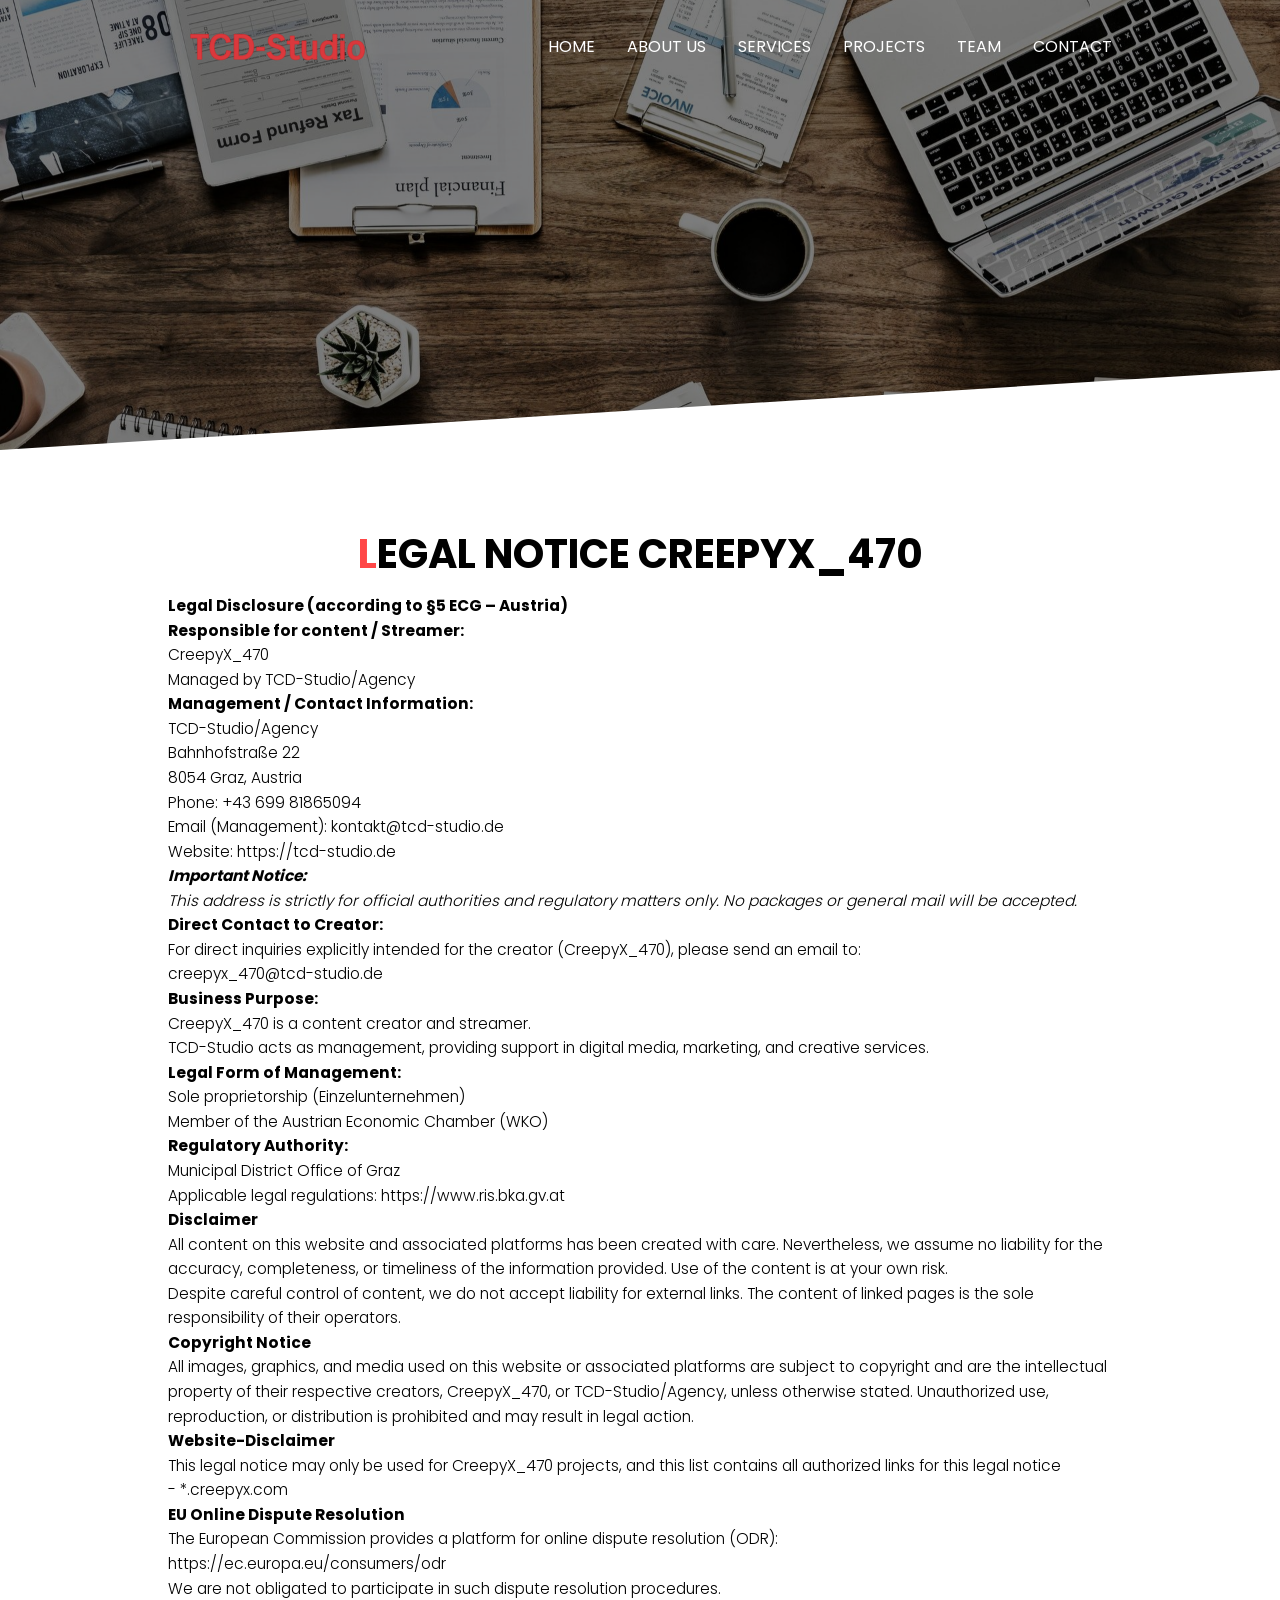
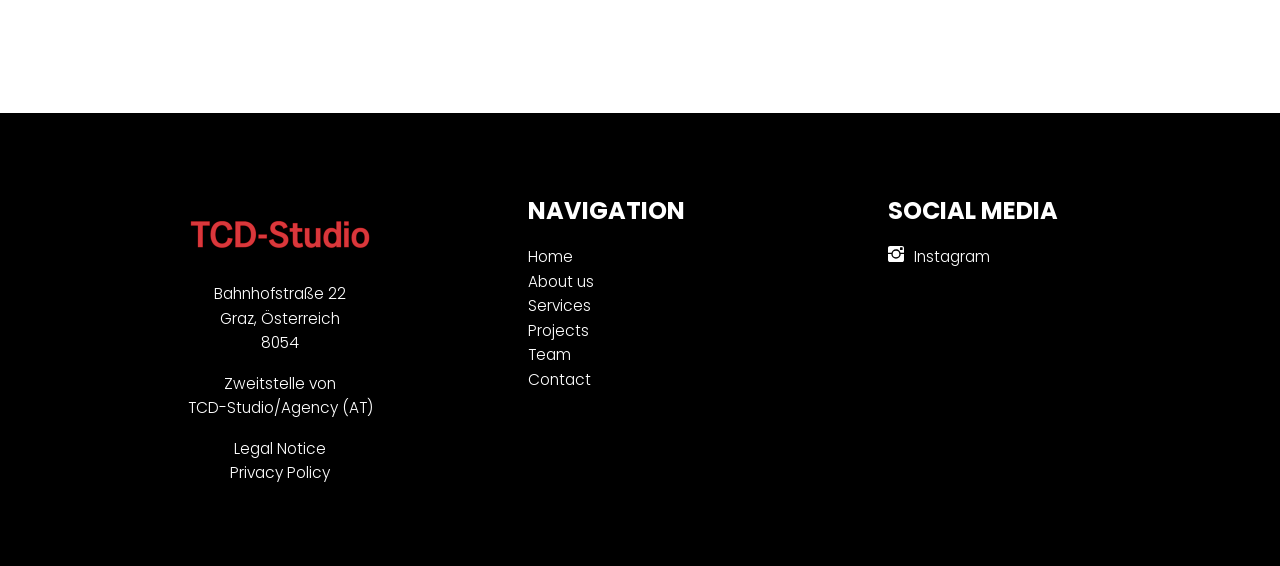
==== legal-notice-creepyx-470/index.html @ 9a7e264d "Recode site for tcd-studio.de (Zweitstelle of TCD-Studio/Agency, AT) - Move all pages, links, canoni" ====
<!doctype html>
<html lang="en">
  <head>
    <meta charset="utf-8" />
    <title>Legal Notice - CreepyX_470</title>
    <meta name="viewport" content="width=device-width, initial-scale=1" />
    <meta name="description" content="This is the Imprint for CreepyX_470" />
    <meta name="icbm" content="47.0179907,15.4020334" />
    <meta name="geo.position" content="47.0179907;15.4020334" />
    <meta name="geo.placename" content="Graz, Österreich" />
    <link rel="canonical" href="https://tcd-studio.de/legal-notice-creepyx-470/" />
    <meta property="og:title" content="Legal Notice - CreepyX_470" />
    <meta property="og:description" content="This is the Imprint for CreepyX_470" />
    <meta property="og:type" content="website" />
    <meta property="og:site_name" content="TCD-Studio/Agency" />
    <meta property="og:locale" content="en" />
    <meta
      property="og:image"
      content="https://tcd-studio.de/images/1200x630/16336493/TCD-Studio-LogomitIcon-0CujKBZblyTViHeyjRNebg.png"
    />
    <meta property="og:url" content="https://tcd-studio.de/legal-notice-creepyx-470/" />
    <link
      rel="icon"
      type="image/png"
      href="/images/16x16/16356138/TCD-Studio-Logoohneschrift-gross-JT70FmUTbj_ha7UTW9FF7w-wK-10hrhv1epRSxcDGYMCA.png"
      sizes="16x16"
    />
    <link
      rel="icon"
      type="image/png"
      href="/images/32x32/16356138/TCD-Studio-Logoohneschrift-gross-JT70FmUTbj_ha7UTW9FF7w-wK-10hrhv1epRSxcDGYMCA.png"
      sizes="32x32"
    />
    <link
      rel="icon"
      type="image/png"
      href="/images/96x96/16356138/TCD-Studio-Logoohneschrift-gross-JT70FmUTbj_ha7UTW9FF7w-wK-10hrhv1epRSxcDGYMCA.png"
      sizes="96x96"
    />
    <link
      rel="apple-touch-icon-precomposed"
      sizes="152x152"
      href="/images/152x152/16356138/TCD-Studio-Logoohneschrift-gross-JT70FmUTbj_ha7UTW9FF7w-wK-10hrhv1epRSxcDGYMCA.png"
    />
    <link rel="stylesheet" media="screen" href="/webcard/static/app.min.1757408874.css" />
    <link rel="stylesheet" media="screen" href="/css/theme.css" id="customcss" />
    <script>
      var webcard = window.webcard || {};
      webcard.id = 1728389;
      webcard.moduleId = 13865385;
      webcard.culture = "en";
      webcard.type = 2;
      webcard.isEdit = false;
      webcard.isMobile = /Android|webOS|iPhone|iPad|iPod|BlackBerry/i.test(navigator.userAgent);
      webcard.isTouch = "ontouchstart" in window || navigator.msMaxTouchPoints > 0;
      webcard.apiHost = location.host + "/api.php";
      var extraPath = "";
    </script>
    <link rel="preload" as="style" href="/fonts/poppins.css" />
    <link rel="stylesheet" media="print" onload="this.media='all'" href="/fonts/poppins.css" />
    <noscript><link rel="stylesheet" href="/fonts/poppins.css" /></noscript>
    <link rel="stylesheet" href="/css/pages/legal-notice-streamer.css" />
  </head>
  <body class="page-13865385 pagelayout-1 slogan culture-en">
    <a href="#ed-713620362" class="wv-link-content button">Skip to main content</a>
    <div class="ed-element ed-container banner preset-banner-v3-default parallax wv-clone" id="ed-713620380">
      <div class="background">
        <figure class="ed-element ed-image wv-bg" id="ed-713620383">
          <div
            class="background-image-holder ed-lazyload"
            data-background='url("/images/1920/5283903/pexels-photo-860379.jpeg")'
          ></div>
        </figure>
      </div>
      <div class="overlay" style="background-color: rgba(0, 0, 0, 0.51)"></div>
      <div class="inner" data-parallax-amount="50">
        <div
          class="ed-element ed-reference ed-reference-container flex-justify-content-space-between flex-align-items-center wv-boxed menu-wrapper wv-overflow_visible preset-menu-v2-default"
          id="ed-713620386"
          data-reference="713619948"
        >
          <div class="inner">
            <div class="ed-element ed-logo logo" id="ed-713619951">
              <a href="/"
                ><img
                  src="/images/218/16332534/TCD-Studio-LogoohneIcon-wagerecht-x0y5LHULFifqLQb0SZXRUw.png"
                  alt="TCD-Studio/Agency"
                  srcset="/images/436/16332534/TCD-Studio-LogoohneIcon-wagerecht-x0y5LHULFifqLQb0SZXRUw.png 2x"
              /></a>
            </div>
            <nav class="ed-element ed-menu wv-custom" id="ed-713619954">
              <ul class="menu-level-0">
                <li class="first"><a href="/#ed-713619942" class="wv-link-elm first">Home</a></li>
                <li><a href="/#ed-713620344" class="wv-link-elm">About us</a></li>
                <li><a href="/#ed-713620002" class="wv-link-elm">Services</a></li>
                <li><a href="/#ed-713620074" class="wv-link-elm">Projects</a></li>
                <li><a href="/#ed-713620098" class="wv-link-elm">Team</a></li>
                <li class="end"><a href="/#ed-713620122" class="wv-link-elm last">Contact</a></li>
              </ul>
            </nav>
            <div class="ed-element ed-container mobile-cont wv-overflow_visible" id="ed-713619957">
              <div class="inner">
                <figure class="ed-element ed-icon" id="ed-713619960">
                  <a href="tel:+4369981865094"
                    ><svg
                      xmlns="http://www.w3.org/2000/svg"
                      viewBox="170 -787 659 875"
                      data-icon="ico-phone"
                      preserveAspectRatio="xMidYMid"
                    >
                      <path
                        d="M390.7 -496.7C270.4 -427.2 453.9 -83.1 585.6 -159.1L707.7 52.3C652.1 84.4 605.2 104.6 540.8 67.8 362 -34.4 165.2 -375.1 170.8 -578.3c1.9 -70.6 43.6 -98.3 97.9 -129.7 23.3 40.4 98.6 170.8 122 211.3zm50.4 -5.7c-13 7.5 -29.7 3.1 -37.3 -10l-115 -199.3c-7.5 -13 -3.1 -29.7 10 -37.3l60.5 -34.9c13 -7.5 29.7 -3.1 37.3 10L511.7 -574.6c7.5 13 3.1 29.7 -10 37.2l-60.6 35zM755.5 42.1c-13 7.5 -29.7 3.1 -37.3 -10l-115 -199.3c-7.5 -13 -3.1 -29.7 10 -37.3l60.5 -34.9c13 -7.5 29.7 -3.1 37.3 10L826.1 -30.1c7.5 13 3.1 29.7 -10 37.3l-60.6 34.9z"
                      ></path></svg
                  ></a>
                </figure>
                <div class="ed-element ed-html menu-trigger" id="ed-713619963">
                  <div class="menu-trigger-box"><div class="menu-trigger-inner"></div></div>
                </div>
              </div>
            </div>
          </div>
        </div>
        <div class="ed-element ed-container wv-boxed wv-spacer banner-content" id="ed-713620389">
          <div class="inner" data-parallax-amount="40">
            <div class="ed-element ed-spacer" id="ed-713620401"><div style="height: 25px" class="space"></div></div>
          </div>
        </div>
        <div class="ed-element ed-container preset-separator-v3-diagonal full-width" id="ed-713620407">
          <div class="inner" data-parallax-amount="50">
            <div class="ed-element ed-html separator-container" id="ed-713620410">
              <svg
                class="double-triangle"
                xmlns="http://www.w3.org/2000/svg"
                version="1.1"
                width="100%"
                height="100"
                viewBox="0 0 100 100"
                preserveAspectRatio="none"
              >
                <path class="path1" d="M0 0 L50 100 L100 0 Z"></path>
                <path class="path2" d="M50 100 L100 40 L100 0 Z"></path>
                <path class="path3" d="M0 40 L50 100 L0 0 Z"></path>
              </svg>

              <svg
                class="circle"
                xmlns="http://www.w3.org/2000/svg"
                version="1.1"
                width="100%"
                height="100"
                viewBox="0 0 100 100"
                preserveAspectRatio="none"
              >
                <path class="path1" d="M0 100 C40 0 60 0 100 100 Z"></path>
              </svg>

              <svg
                class="polygon1"
                width="100%"
                height="100%"
                viewBox="0 0 1280 140"
                preserveAspectRatio="none"
                xmlns="http://www.w3.org/2000/svg"
              >
                <path class="path1" d="M0 70.35l320-49.24 640 98.49 320-49.25V140H0V70.35z"></path>
              </svg>
            </div>
          </div>
        </div>
      </div>
    </div>
    <div class="ed-element ed-container wv-boxed wv-spacer" id="ed-713620362">
      <div class="inner">
        <div class="ed-element ed-headline custom-theme" id="ed-713620365">
          <h2 class="center"><span class="color-primary">L</span>egal Notice CreepyX_470</h2>
        </div>
        <div class="ed-element ed-spacer" id="ed-713620368"><div style="height: 16px" class="space"></div></div>
        <div class="ed-element ed-text custom-theme" id="ed-713620371">
          <p>
            <strong>Legal Disclosure (according to §5 ECG – Austria)</strong><br /><strong
              >Responsible for content / Streamer:</strong
            ><br />CreepyX_470<br />Managed by TCD-Studio/Agency
          </p>
          <p>
            <strong>Management / Contact Information:</strong><br />TCD-Studio/Agency<br />Bahnhofstraße 22<br />8054
            Graz, Austria<br />Phone: +43 699 81865094<br />Email (Management):
            <a href="mailto:kontakt@tcd-studio.de">kontakt@tcd-studio.de</a><br />Website:
            <a href="https://tcd-studio.de">https://tcd-studio.de</a>
          </p>
          <em
            ><strong>Important Notice:</strong><br />
            This address is strictly for official authorities and regulatory matters only. No packages or general mail
            will be accepted.</em
          >
          <p>
            <strong>Direct Contact to Creator:</strong><br />For direct inquiries explicitly intended for the creator
            (CreepyX_470), please send an email to:<br /><a href="mailto:creepyx_470@tcd-studio.de"
              >creepyx_470@tcd-studio.de</a
            >
          </p>
          <p>
            <strong>Business Purpose:</strong><br />CreepyX_470 is a content creator and streamer.<br />TCD-Studio acts
            as management, providing support in digital media, marketing, and creative services.
          </p>
          <p><strong>Legal Form of Management:</strong></p>
          <p>Sole proprietorship (Einzelunternehmen)<br />Member of the Austrian Economic Chamber (WKO)</p>
          <p>
            <strong>Regulatory Authority:</strong><br />Municipal District Office of Graz<br />Applicable legal
            regulations: <a href="https://www.ris.bka.gv.at">https://www.ris.bka.gv.at</a>
          </p>
          <p>
            <strong>Disclaimer</strong><br />All content on this website and associated platforms has been created with
            care. Nevertheless, we assume no liability for the accuracy, completeness, or timeliness of the information
            provided. Use of the content is at your own risk.
          </p>
          <p>
            Despite careful control of content, we do not accept liability for external links. The content of linked
            pages is the sole responsibility of their operators.
          </p>
          <p>
            <strong>Copyright Notice</strong><br />All images, graphics, and media used on this website or associated
            platforms are subject to copyright and are the intellectual property of their respective creators,
            CreepyX_470, or TCD-Studio/Agency, unless otherwise stated. Unauthorized use, reproduction, or distribution
            is prohibited and may result in legal action.
          </p>
          <p>
            <strong>Website-Disclaimer</strong><br />This legal notice may only be used for CreepyX_470 projects, and
            this list contains all authorized links for this legal notice
          </p>
          <p>- *.creepyx.com</p>
          <p>
            <strong>EU Online Dispute Resolution</strong><br />The European Commission provides a platform for online
            dispute resolution (ODR):<br /><a href="https://ec.europa.eu/consumers/odr"
              >https://ec.europa.eu/consumers/odr</a
            ><br />We are not obligated to participate in such dispute resolution procedures.
          </p>
        </div>
        <div class="ed-element ed-spacer" id="ed-713620374"><div style="height: 32px" class="space"></div></div>
      </div>
    </div>
    <div
      class="ed-element ed-reference ed-reference-container wv-boxed wv-spacer full-width footer-saga-content footer preset-footer-saga-v3-default bg-text"
      id="ed-713620359"
      data-reference="713620275"
    >
      <div class="inner">
        <div class="ed-element ed-container footer-saga-box" id="ed-713620278">
          <div class="inner">
            <div class="ed-element ed-spacer" id="ed-713620281"><div class="space"></div></div>
            <figure class="ed-element ed-image logo" id="ed-713620284">
              <img
                alt="TCD-Studio/Agency"
                src="data:image/svg+xml,%3Csvg%20width='223'%20viewBox='0%200%20223%2062.9365234375'%20xmlns='http://www.w3.org/2000/svg'%3E%3Crect%20width='223'%20height='62.9365234375'%20style='fill:%20%23F7F7F7'%20/%3E%3C/svg%3E"
                data-src="/images/223/16332534/TCD-Studio-LogoohneIcon-wagerecht-x0y5LHULFifqLQb0SZXRUw.png"
                class="ed-lazyload"
                srcset="
                  data:image/svg+xml,%3Csvg%20width='223'%20viewBox='0%200%20223%2062.9365234375'%20xmlns='http://www.w3.org/2000/svg'%3E%3Crect%20width='223'%20height='62.9365234375'%20style='fill:%20%23F7F7F7'%20/%3E%3C/svg%3E 1w
                "
                data-srcset="/images/446/16332534/TCD-Studio-LogoohneIcon-wagerecht-x0y5LHULFifqLQb0SZXRUw.png 2x"
              />
            </figure>
            <div class="ed-element ed-spacer" id="ed-713620287"><div style="height: 16px" class="space"></div></div>
            <div class="ed-element ed-text custom-theme" id="ed-713620290">
              <p style="text-align: center">Bahnhofstraße 22</p>
              <p style="text-align: center">Graz, Österreich</p>
              <p style="text-align: center">8054</p>
              <p class="zweitstelle" style="text-align: center" lang="de">
                Zweitstelle von<br /><span class="nowrap">TCD-Studio/Agency</span> (AT)
              </p>
            </div>
            <div class="ed-element ed-spacer" id="ed-713620293"><div style="height: 16px" class="space"></div></div>
            <div class="ed-element ed-text custom-theme" id="ed-713620296">
              <ul>
                <li style="text-align: center"><a href="/legal-notice/">Legal Notice</a></li>
                <li style="text-align: center"><a href="/privacy/">Privacy Policy</a></li>
              </ul>
            </div>
          </div>
        </div>
        <div class="ed-element ed-container footer-saga-box wv-overflow_hidden" id="ed-713620299">
          <div class="inner">
            <div class="ed-element ed-headline custom-theme" id="ed-713620302"><h3>Navigation</h3></div>
            <div class="ed-element ed-spacer" id="ed-713620305"><div style="height: 16px" class="space"></div></div>
            <nav class="ed-element ed-menu wv-custom" id="ed-713620308">
              <ul class="menu-level-0">
                <li class="first"><a href="/#ed-713619942" class="wv-link-elm first">Home</a></li>
                <li><a href="/#ed-713620344" class="wv-link-elm">About us</a></li>
                <li><a href="/#ed-713620002" class="wv-link-elm">Services</a></li>
                <li><a href="/#ed-713620074" class="wv-link-elm">Projects</a></li>
                <li><a href="/#ed-713620098" class="wv-link-elm">Team</a></li>
                <li class="end"><a href="/#ed-713620122" class="wv-link-elm last">Contact</a></li>
              </ul>
            </nav>
          </div>
        </div>
        <div class="ed-element ed-container footer-saga-box" id="ed-713620311">
          <div class="inner">
            <div class="ed-element ed-headline custom-theme" id="ed-713620314"><h3>Social Media</h3></div>
            <div class="ed-element ed-spacer" id="ed-713620317"><div style="height: 16px" class="space"></div></div>
            <figure class="ed-element ed-icon" id="ed-713620332">
              <a href="#!next" class="wv-link-elm"
                ><svg
                  xmlns="http://www.w3.org/2000/svg"
                  viewBox="0 -384 384 384"
                  data-icon="ion-social-instagram"
                  preserveAspectRatio="xMidYMid"
                  style="overflow: hidden"
                >
                  <path
                    d="M112 -192c0 -53 27 -80 80 -80s80 27 80 80s-27 80 -80 80s-80 -27 -80 -80zM113 -271c-14 14 -23 29 -28 47h-85v-112c0 -13 4 -25 14 -34s22 -14 35 -14h288c13 -0 24 5 33 14s14 21 14 34v112h-84c-5 -18 -14 -33 -28 -47c-22 -22 -49 -33 -80 -33s-57 11 -79 33zM352 -300v-39c0 -4 -2 -7 -4 -9s-5 -4 -9 -4h-38c-4 -0 -7 2 -9 4s-4 5 -4 9v39c0 4 2 7 4 9s5 3 9 3h38c4 -0 7 -1 9 -3s4 -5 4 -9zM272 -113c22 -22 32 -48 32 -79h80v144c0 13 -5 24 -14 34s-20 14 -33 14h-288c-13 -0 -24 -4 -34 -14s-15 -21 -15 -34v-144h81c0 31 10 57 32 79s48 33 79 33s58 -11 80 -33z"
                    style="stroke-width: 0px"
                  ></path></svg
              ></a>
            </figure>
            <div class="ed-element ed-text custom-theme" id="ed-713620335">
              <p><a href="/coming-soon">Instagram</a></p>
            </div>
          </div>
        </div>
      </div>
    </div>
    <script src="/webcard/static/app.bundle.1757408891.js"></script>
    <script src="/js/site.js"></script>
  </body>
</html>
---- css/theme.css ----
body:not(.edit) .hide-cookie-bar {
  display: none;
}
html {
  box-sizing: border-box;
  font-family: sans-serif;
  line-height: 1.15;
  -ms-text-size-adjust: 100%;
  -webkit-text-size-adjust: 100%;
  -ms-overflow-style: scrollbar;
  -webkit-tap-highlight-color: rgba(0, 0, 0, 0);
}
*,
*::before,
*::after {
  box-sizing: inherit;
}
p {
  margin-top: 0;
}
[tabindex="-1"]:focus {
  outline: none !important;
}
hr {
  box-sizing: content-box;
  height: 0;
  overflow: visible;
  border: none;
}
p {
  margin-top: 0;
  margin-bottom: 0;
}
abbr[title],
abbr[data-original-title] {
  text-decoration: underline;
  -webkit-text-decoration: underline dotted;
  text-decoration: underline dotted;
  cursor: help;
  border-bottom: 0;
}
address {
  font-style: normal;
  line-height: inherit;
}
ol,
ul,
dl {
  margin: 0;
}
ol ol,
ul ul,
ol ul,
ul ol {
  margin-bottom: 0;
}
ol {
  padding: 0;
}
ol li {
  list-style-position: inside;
}
dt {
  font-weight: 700;
}
dd {
  margin-bottom: 0.5rem;
  margin-left: 0;
}
blockquote {
  margin: 0 0 1rem;
}
dfn {
  font-style: italic;
}
b,
strong {
  font-weight: 700;
}
small {
  font-size: 80%;
}
sub,
sup {
  position: relative;
  font-size: 75%;
  line-height: 0;
  vertical-align: baseline;
}
sub {
  bottom: -0.25em;
}
sup {
  top: -0.5em;
}
a {
  color: #000;
  text-decoration: none;
  background-color: transparent;
  -webkit-text-decoration-skip: objects;
  transition: all 0.3s ease-in-out;
}
a:hover {
  color: #ff4747;
  text-decoration: underline;
}
a:not([href]):not([tabindex]) {
  color: inherit;
  text-decoration: none;
}
a:not([href]):not([tabindex]):hover {
  color: inherit;
  text-decoration: none;
}
a:not([href]):not([tabindex]):focus {
  outline: 0;
}
pre,
code,
kbd,
samp {
  font-family: monospace, monospace;
  font-size: 1em;
}
pre {
  margin-top: 0;
  margin-bottom: 1rem;
  overflow: auto;
}
figure {
  margin: 0;
}
img {
  vertical-align: middle;
  border-style: none;
}
img,
.background-image-holder {
  image-rendering: -webkit-optimize-contrast;
}
svg:not(:root) {
  overflow: hidden;
}
a,
area,
button,
[role="button"],
input,
label,
select,
summary,
textarea {
  touch-action: manipulation;
}
::-webkit-input-placeholder,
::-moz-placeholder,
:-ms-input-placeholder,
:-moz-placeholder {
  color: #000;
}
table {
  border-collapse: collapse;
}
caption {
  padding-top: 0.75rem;
  padding-bottom: 0.75rem;
  color: #7a7c7b;
  text-align: left;
  caption-side: bottom;
}
th {
  text-align: left;
}
label {
  display: inline-block;
  margin-bottom: 0.5rem;
}
button:focus {
  outline: 1px dotted;
  outline: 5px auto -webkit-focus-ring-color;
}
input,
button,
select,
optgroup,
textarea {
  margin: 0;
  font-family: inherit;
  font-size: inherit;
  line-height: inherit;
}
button,
input {
  overflow: visible;
}
button,
select {
  text-transform: none;
}
button,
html [type="button"],
[type="reset"],
[type="submit"] {
  -webkit-appearance: button;
}
button::-moz-focus-inner,
[type="button"]::-moz-focus-inner,
[type="reset"]::-moz-focus-inner,
[type="submit"]::-moz-focus-inner {
  padding: 0;
  border-style: none;
}
input[type="radio"],
input[type="checkbox"] {
  box-sizing: border-box;
  padding: 0;
}
input[type="radio"]:disabled,
input[type="checkbox"]:disabled {
  cursor: false;
}
input[type="date"],
input[type="time"],
input[type="datetime-local"],
input[type="month"] {
  -webkit-appearance: listbox;
}
textarea {
  overflow: auto;
  resize: vertical;
}
fieldset {
  min-width: 0;
  padding: 0;
  margin: 0;
  border: 0;
}
legend {
  display: block;
  width: 100%;
  max-width: 100%;
  padding: 0;
  margin-bottom: 0.5rem;
  font-size: 1.5rem;
  line-height: inherit;
  color: inherit;
  white-space: normal;
}
progress {
  vertical-align: baseline;
}
[type="number"]::-webkit-inner-spin-button,
[type="number"]::-webkit-outer-spin-button {
  height: auto;
}
[type="search"] {
  outline-offset: -2px;
  -webkit-appearance: none;
}
[type="search"]::-webkit-search-cancel-button,
[type="search"]::-webkit-search-decoration {
  -webkit-appearance: none;
}
::-webkit-file-upload-button {
  font: inherit;
  -webkit-appearance: button;
}
output {
  display: inline-block;
}
summary {
  display: list-item;
}
template {
  display: none;
}
[hidden] {
  display: none !important;
}
body {
  margin: 0;
  font-family: Poppins;
  font-weight: 300;
  color: #000;
  background-color: #fff;
  text-transform: none;
  font-style: normal;
  text-align: inherit;
  font-size: 0.96rem;
  line-height: 1.6;
  letter-spacing: 0px;
}
@media screen and (max-width: 35.9375rem) {
  body {
    line-height: 1.5;
  }
}
h1,
.h1,
h2,
.h2,
h3,
.h3,
h4,
.h4,
h5,
.h5,
h6,
.h6 {
  font-family: Poppins;
  font-weight: 700;
  color: #ff4747;
  margin-top: 0;
  margin-bottom: 0;
}
h1,
.h1 {
  font-family: Poppins;
  color: #ff4747;
  font-size: 3.4rem;
  line-height: 1.2;
  letter-spacing: 0px;
  font-weight: 700;
  text-transform: uppercase;
  font-style: normal;
  text-decoration: none;
  text-align: inherit;
  margin-bottom: 0;
}
@media screen and (max-width: 60.9375rem) {
  h1,
  .h1 {
    font-size: 2.125rem;
  }
}
@media screen and (max-width: 35.9375rem) {
  h1,
  .h1 {
    font-size: 1.75rem;
  }
}
h2,
.h2 {
  font-family: Poppins;
  color: #000;
  font-size: 2.5rem;
  line-height: 1.2;
  letter-spacing: 0px;
  font-weight: 700;
  text-transform: uppercase;
  font-style: normal;
  text-decoration: none;
  text-align: inherit;
  margin-bottom: 0;
}
@media screen and (max-width: 60.9375rem) {
  h2,
  .h2 {
    font-size: 2.89rem;
  }
}
@media screen and (max-width: 35.9375rem) {
  h2,
  .h2 {
    font-size: 2.38rem;
  }
}
h3,
.h3 {
  font-family: Poppins;
  color: #000;
  font-size: 1.5rem;
  line-height: 1.5;
  letter-spacing: 0px;
  font-weight: 700;
  text-transform: uppercase;
  font-style: normal;
  text-decoration: none;
  text-align: inherit;
  margin-bottom: 0;
}
@media screen and (max-width: 60.9375rem) {
  h3,
  .h3 {
    font-size: 1.4875rem;
  }
}
@media screen and (max-width: 35.9375rem) {
  h3,
  .h3 {
    font-size: 1.225rem;
  }
}
h4,
.h4 {
  font-family: Poppins;
  color: #000;
  font-size: 1.3rem;
  line-height: 1.2;
  letter-spacing: 0px;
  font-weight: 700;
  text-transform: uppercase;
  font-style: normal;
  text-decoration: none;
  text-align: inherit;
  margin-bottom: 0;
}
@media screen and (max-width: 60.9375rem) {
  h4,
  .h4 {
    font-size: 1.105rem;
  }
}
@media screen and (max-width: 35.9375rem) {
  h4,
  .h4 {
    font-size: 0.91rem;
  }
}
h5,
.h5 {
  font-family: Poppins;
  color: #ff4747;
  font-size: 20px;
  line-height: 1.2;
  letter-spacing: 0px;
  font-weight: 700;
  text-transform: uppercase;
  font-style: normal;
  text-decoration: none;
  text-align: inherit;
  margin-bottom: 0;
}
@media screen and (max-width: 60.9375rem) {
  h5,
  .h5 {
    font-size: 17px;
  }
}
@media screen and (max-width: 35.9375rem) {
  h5,
  .h5 {
    font-size: 14px;
  }
}
h6,
.h6 {
  font-family: Poppins;
  color: #ff4747;
  font-size: 18px;
  line-height: 1.2;
  letter-spacing: 0px;
  font-weight: 700;
  text-transform: uppercase;
  font-style: normal;
  text-decoration: none;
  text-align: inherit;
  margin-bottom: 0;
}
@media screen and (max-width: 60.9375rem) {
  h6,
  .h6 {
    font-size: 16px;
  }
}
.ed-section > section,
.ed-grid > section,
.ed-reference > section {
  position: relative;
}
.ed-section > section.parallax,
.ed-grid > section.parallax,
.ed-reference > section.parallax {
  overflow: hidden;
  backface-visibility: hidden;
}
.ed-section > section > .inner,
.ed-grid > section > .inner,
.ed-reference > section > .inner {
  position: relative;
  min-height: 100%;
}
.ed-section > section > .inner:after,
.ed-grid > section > .inner:after,
.ed-reference > section > .inner:after {
  content: "";
  position: relative;
  display: block;
  clear: both;
}
.ed-section > section > .overlay,
.ed-grid > section > .overlay,
.ed-reference > section > .overlay {
  position: absolute;
  z-index: 0;
  top: 0;
  right: 0;
  bottom: 0;
  left: 0;
  pointer-events: none;
}
.ed-section > section > .background,
.ed-grid > section > .background,
.ed-reference > section > .background {
  position: absolute;
  z-index: 0;
  top: 0;
  left: 0;
  bottom: 0;
  right: 0;
}
.ed-section > section > .background + .overlay,
.ed-section > section > .background ~ .inner.container,
.ed-section > section > .background ~ .ed-element,
.ed-grid > section > .background + .overlay,
.ed-grid > section > .background ~ .inner.container,
.ed-grid > section > .background ~ .ed-element,
.ed-reference > section > .background + .overlay,
.ed-reference > section > .background ~ .inner.container,
.ed-reference > section > .background ~ .ed-element {
  -webkit-transform: translate3d(0, 0, 0);
}
.ed-section > section > .background ~ .ed-element,
.ed-grid > section > .background ~ .ed-element,
.ed-reference > section > .background ~ .ed-element {
  position: relative;
}
.wv-abs {
  position: absolute;
}
.wv-fixed {
  position: fixed;
}
.wv-bg.bg-lt,
.wv-bg.ed-image.bg-lt .background-image-holder,
.ed-image.bg-lt,
.wv-bg.ed-slider .ed-slider-item.bg-lt {
  background-position: left top;
}
.wv-bg.bg-lt img,
.wv-bg.ed-image.bg-lt .background-image-holder img,
.ed-image.bg-lt img,
.wv-bg.ed-slider .ed-slider-item.bg-lt img {
  -o-object-position: left top;
  object-position: left top;
}
.wv-bg.bg-lc,
.wv-bg.ed-image.bg-lc .background-image-holder,
.ed-image.bg-lc,
.wv-bg.ed-slider .ed-slider-item.bg-lc {
  background-position: left center;
}
.wv-bg.bg-lc img,
.wv-bg.ed-image.bg-lc .background-image-holder img,
.ed-image.bg-lc img,
.wv-bg.ed-slider .ed-slider-item.bg-lc img {
  -o-object-position: left center;
  object-position: left center;
}
.wv-bg.bg-lb,
.wv-bg.ed-image.bg-lb .background-image-holder,
.ed-image.bg-lb,
.wv-bg.ed-slider .ed-slider-item.bg-lb {
  background-position: left bottom;
}
.wv-bg.bg-lb img,
.wv-bg.ed-image.bg-lb .background-image-holder img,
.ed-image.bg-lb img,
.wv-bg.ed-slider .ed-slider-item.bg-lb img {
  -o-object-position: left bottom;
  object-position: left bottom;
}
.wv-bg.bg-rt,
.wv-bg.ed-image.bg-rt .background-image-holder,
.ed-image.bg-rt,
.wv-bg.ed-slider .ed-slider-item.bg-rt {
  background-position: right top;
}
.wv-bg.bg-rt img,
.wv-bg.ed-image.bg-rt .background-image-holder img,
.ed-image.bg-rt img,
.wv-bg.ed-slider .ed-slider-item.bg-rt img {
  -o-object-position: right top;
  object-position: right top;
}
.wv-bg.bg-rc,
.wv-bg.ed-image.bg-rc .background-image-holder,
.ed-image.bg-rc,
.wv-bg.ed-slider .ed-slider-item.bg-rc {
  background-position: right center;
}
.wv-bg.bg-rc img,
.wv-bg.ed-image.bg-rc .background-image-holder img,
.ed-image.bg-rc img,
.wv-bg.ed-slider .ed-slider-item.bg-rc img {
  -o-object-position: right center;
  object-position: right center;
}
.wv-bg.bg-rb,
.wv-bg.ed-image.bg-rb .background-image-holder,
.ed-image.bg-rb,
.wv-bg.ed-slider .ed-slider-item.bg-rb {
  background-position: right bottom;
}
.wv-bg.bg-rb img,
.wv-bg.ed-image.bg-rb .background-image-holder img,
.ed-image.bg-rb img,
.wv-bg.ed-slider .ed-slider-item.bg-rb img {
  -o-object-position: right bottom;
  object-position: right bottom;
}
.wv-bg.bg-ct,
.wv-bg.ed-image.bg-ct .background-image-holder,
.ed-image.bg-ct,
.wv-bg.ed-slider .ed-slider-item.bg-ct {
  background-position: center top;
}
.wv-bg.bg-ct img,
.wv-bg.ed-image.bg-ct .background-image-holder img,
.ed-image.bg-ct img,
.wv-bg.ed-slider .ed-slider-item.bg-ct img {
  -o-object-position: center top;
  object-position: center top;
}
.wv-bg.bg-cc,
.wv-bg.ed-image.bg-cc .background-image-holder,
.ed-image.bg-cc,
.wv-bg.ed-slider .ed-slider-item.bg-cc {
  background-position: center center;
}
.wv-bg.bg-cc img,
.wv-bg.ed-image.bg-cc .background-image-holder img,
.ed-image.bg-cc img,
.wv-bg.ed-slider .ed-slider-item.bg-cc img {
  -o-object-position: center center;
  object-position: center center;
}
.wv-bg.bg-cb,
.wv-bg.ed-image.bg-cb .background-image-holder,
.ed-image.bg-cb,
.wv-bg.ed-slider .ed-slider-item.bg-cb {
  background-position: center bottom;
}
.wv-bg.bg-cb img,
.wv-bg.ed-image.bg-cb .background-image-holder img,
.ed-image.bg-cb img,
.wv-bg.ed-slider .ed-slider-item.bg-cb img {
  -o-object-position: center bottom;
  object-position: center bottom;
}
.wv-bg {
  position: absolute;
  z-index: 0;
  top: auto;
  right: auto;
  bottom: auto;
  left: auto;
  width: 100%;
  height: 100%;
  padding: 0 !important;
  backface-visibility: hidden;
}
.wv-bg.ed-element {
  position: absolute;
  z-index: 0;
  top: auto;
  right: auto;
  bottom: auto;
  left: auto;
  width: 100%;
  height: 100%;
  padding: 0 !important;
}
.wv-bg.ed-image img {
  display: none;
}
.wv-bg.ed-image .resizable-control {
  display: none;
}
.wv-bg.ed-image .background-image-holder {
  position: absolute;
  left: 0;
  top: 0;
  right: 0;
  bottom: 0;
  background-size: cover;
  background-repeat: no-repeat;
  background-position: center center;
}
.wv-bg.ed-image.wv-tile .background-image-holder {
  background-size: auto;
  background-repeat: repeat;
}
.wv-bg.ed-slider {
  max-width: 100%;
}
.wv-bg.ed-slider .slider-container {
  display: block;
  position: relative;
  width: 100%;
  height: 100%;
  margin: 0;
  padding: 0;
}
.wv-bg.ed-slider .ed-slider-items {
  height: 100%;
}
.wv-bg.ed-slider .ed-slider-item {
  position: relative;
  height: 100%;
  background-size: cover;
  background-repeat: no-repeat;
  background-position: center center;
}
.wv-bg.ed-slider .slick-vertical .ed-slider-item {
  height: auto;
}
.wv-bg.ed-element.ed-slider .ed-slider-item img {
  opacity: 1;
  visibility: visible;
}
.wv-bg .ed-slider-item img {
  -o-object-fit: cover;
  object-fit: cover;
  -o-object-position: center center;
  object-position: center center;
  position: absolute;
  top: 0;
  left: 0;
  right: 0;
  bottom: 0;
  width: 100% !important;
  height: 100%;
}
@media (-ms-high-contrast: none), (-ms-high-contrast: active) {
  .wv-bg .ed-slider-item img {
    display: block;
    height: auto !important;
    width: 100% !important;
    min-height: 100%;
    min-width: 100%;
    top: 50%;
    left: 50%;
    transform: translate(-50%, -50%);
  }
}
.wv-bg.ed-youtube iframe,
.wv-bg.ed-youtube .iframe-holder,
.wv-bg.ed-map .map-canvas {
  width: 100% !important;
  height: 100% !important;
}
.wv-bg.ed-vimeo {
  background: #000;
}
.wv-bg-fixed {
  background-attachment: fixed;
}
.pos-cc {
  transform: translateX(-50%) translateY(-50%);
  left: 50%;
  top: 50%;
}
.pos-ct {
  transform: translateX(-50%);
  left: 50%;
  top: 0;
}
.pos-cb {
  transform: translateX(-50%);
  bottom: 0;
  left: 50%;
}
.pos-lt {
  left: 0;
  top: 0;
}
.pos-lc {
  transform: translateY(-50%);
  left: 0;
  top: 50%;
}
.pos-lb {
  bottom: 0;
  left: 0;
}
.pos-rt {
  right: 0;
  top: 0;
}
.pos-rc {
  transform: translateY(-50%);
  right: 0;
  top: 50%;
}
.pos-rb {
  bottom: 0;
  right: 0;
}
.imgLeft {
  float: left;
  margin-right: 1rem;
}
.imgRight {
  float: right;
  margin-left: 1rem;
}
.left {
  text-align: left;
}
.center {
  text-align: center;
}
.right {
  text-align: right;
}
.ed-slider {
  position: relative;
}
.slider-controls {
  opacity: 0;
}
.slider-container {
  overflow: hidden;
}
.ed-slider:hover .slider-controls {
  opacity: 1;
}
.slider-controls #prevBtn a,
.slider-controls #nextBtn a {
  color: #dfdfdf;
  opacity: 0.5;
  text-decoration: none;
}
.slider-controls #prevBtn {
  position: absolute;
  top: 40%;
  left: 15px;
}
.slider-controls #nextBtn {
  position: absolute;
  top: 40%;
  right: 15px;
}
.ed-slider-items,
#content .ed-slider-items {
  list-style: none;
  margin: 0;
  padding: 0;
}
.ed-slider-items:before,
.ed-slider-items:after {
  content: "";
  display: table;
}
.ed-slider-items:after {
  clear: both;
}
.ed-slider-items li,
#content .ed-slider-items li {
  list-style: none;
  margin: 0;
  padding: 0;
  position: relative;
}
.ed-slider-items li img,
#content .ed-slider-items li img {
  vertical-align: top;
  max-width: 100%;
}
.ed-slider-text {
  position: absolute;
  bottom: 0;
  left: 0;
  padding: 12px;
  background: rgba(0, 0, 0, 0.5);
  color: #fff;
  width: 100%;
  box-sizing: border-box;
}
.wv-abs {
  position: absolute;
}
.wv-fixed {
  position: fixed;
}
.wv-bg-fixed {
  background-attachment: fixed;
}
.ed-slider-items,
.ed-slider-item {
  backface-visibility: hidden;
}
.cf:before,
.cf:after {
  content: "";
  display: table;
}
.cf:after {
  clear: both;
}
.ed-menu ul {
  align-items: center;
}
.ed-image > span {
  display: block;
}
@media (-ms-high-contrast: none), (-ms-high-contrast: active) {
  .ed-container > .inner {
    min-height: 1px;
  }
}
.ed-container {
  max-width: 100%;
}
.ed-container > a.inner:hover,
.ed-container > a.inner:focus,
.ed-container > a.inner:active,
.ed-container > a.inner.active {
  text-decoration: unset;
  color: unset;
}
.wv-overflow_hidden,
.wv-overflow_hidden > .inner {
  overflow: hidden;
}
.wv-overflow_visible,
.wv-overflow_visible > .inner {
  overflow: visible;
}
.wv-overflow_horizontal,
.wv-overflow_horizontal > .inner {
  overflow-y: hidden;
  overflow-x: auto;
}
.wv-overflow_vertical,
.wv-overflow_vertical > .inner {
  overflow-y: auto;
  overflow-x: hidden;
}
.wv-overflow_auto,
.wv-overflow_auto > .inner {
  overflow: auto;
}
.wv-content > .inner,
.wv-spacer > .inner {
  padding-top: 5rem;
  padding-bottom: 5rem;
}
@media screen and (max-width: 35.9375rem) {
  .wv-content > .inner,
  .wv-spacer > .inner {
    padding-top: 4rem;
  }
}
@media screen and (max-width: 35.9375rem) {
  .wv-content > .inner,
  .wv-spacer > .inner {
    padding-bottom: 4rem;
  }
}
.wv-boxed > .inner {
  padding-left: 1rem;
  padding-right: 1rem;
  margin-left: auto;
  margin-right: auto;
  max-width: 61rem;
}
.wv-headline {
  margin-bottom: 0.5rem;
}
.wv-headline h1,
.wv-headline h2,
.wv-headline h3,
.wv-headline h4,
.wv-headline h5,
.wv-headline h6 {
  margin-bottom: 0;
}
.wv-dummy {
  position: relative;
  background: fuchsia;
  color: white;
}
.wv-dummy:after {
  position: absolute;
  background: white;
  color: fuchsia;
  content: "Auto-generated Dummy Content";
  padding: 0.5rem;
  border-radius: 0.25rem;
  z-index: 1000;
  left: 0.25rem;
  top: 0.25rem;
}
.ed-gallery .ed-gallery-items {
  display: flex;
  align-content: stretch;
  align-items: stretch;
  flex-wrap: wrap;
  list-style: none;
  padding: 0;
  margin: 0;
}
.ed-gallery .ed-gallery-items > .ed-gallery-thumb {
  overflow: hidden;
}
.ed-gallery .ed-gallery-items > .ed-gallery-thumb > a > img {
  min-width: 100%;
  max-width: 100%;
  width: auto;
}
.ed-gallery .ed-gallery-items[data-columns="6"] > .ed-gallery-thumb {
  width: 16.6666666667%;
}
@media screen and (max-width: 100rem) {
  .ed-gallery .ed-gallery-items[data-columns="6"] > .ed-gallery-thumb {
    width: 20%;
  }
}
@media screen and (max-width: 75rem) {
  .ed-gallery .ed-gallery-items[data-columns="6"] > .ed-gallery-thumb {
    width: 25%;
  }
}
@media screen and (max-width: 61rem) {
  .ed-gallery .ed-gallery-items[data-columns="6"] > .ed-gallery-thumb {
    width: 33.3333333333%;
  }
}
@media screen and (max-width: 48rem) {
  .ed-gallery .ed-gallery-items[data-columns="6"] > .ed-gallery-thumb {
    width: 50%;
  }
}
.ed-gallery .ed-gallery-items[data-columns="5"] > .ed-gallery-thumb {
  width: 20%;
}
@media screen and (max-width: 75rem) {
  .ed-gallery .ed-gallery-items[data-columns="5"] > .ed-gallery-thumb {
    width: 25%;
  }
}
@media screen and (max-width: 61rem) {
  .ed-gallery .ed-gallery-items[data-columns="5"] > .ed-gallery-thumb {
    width: 33.3333333333%;
  }
}
@media screen and (max-width: 48rem) {
  .ed-gallery .ed-gallery-items[data-columns="5"] > .ed-gallery-thumb {
    width: 50%;
  }
}
.ed-gallery .ed-gallery-items[data-columns="4"] > .ed-gallery-thumb {
  width: 25%;
}
@media screen and (max-width: 61rem) {
  .ed-gallery .ed-gallery-items[data-columns="4"] > .ed-gallery-thumb {
    width: 33.3333333333%;
  }
}
@media screen and (max-width: 48rem) {
  .ed-gallery .ed-gallery-items[data-columns="4"] > .ed-gallery-thumb {
    width: 50%;
  }
}
.ed-gallery .ed-gallery-items[data-columns="3"] > .ed-gallery-thumb {
  width: 33.3333333333%;
}
@media screen and (max-width: 61rem) {
  .ed-gallery .ed-gallery-items[data-columns="3"] > .ed-gallery-thumb {
    width: 33.3333333333%;
  }
}
@media screen and (max-width: 48rem) {
  .ed-gallery .ed-gallery-items[data-columns="3"] > .ed-gallery-thumb {
    width: 50%;
  }
}
.ed-slider img {
  color: transparent;
}
.ed-form-container {
  margin-bottom: 1rem;
}
.ed-text > blockquote {
  padding: 3rem 0 1rem 1rem;
  border-width: 0;
  border-left-width: 3px;
  border-style: solid;
  font-style: italic;
  color: inherit;
}
body.edit .ed-html .script-placeholder:before {
  content: "Script";
  display: inline-block;
  background: #f58220;
  color: #fff;
  padding: 4px;
  font-size: 12px;
  font-family: Helvetica, sans-serif;
}
body.edit .badge:before {
  content: "Elfsight Widget";
  display: inline-block;
  background: #f58220;
  color: #fff;
  padding: 4px;
  font-size: 12px;
  font-family: Helvetica, sans-serif;
}
.ed-form-textarea,
.ed-form-phone,
.ed-form-email,
.ed-form-date,
.ed-form-datetime,
.ed-form-input,
.ed-form-upload,
.ed-form-number,
.ed-form-select,
.ed-form-checkbox,
.ed-form-radio {
  margin-bottom: 1rem;
}
.ed-form-input > input,
.ed-form-input > button,
.ed-form-input > textarea,
.ed-form-email > input,
.ed-form-email > button,
.ed-form-email > textarea,
.ed-form-phone > input,
.ed-form-phone > button,
.ed-form-phone > textarea,
.ed-form-date > input,
.ed-form-date > button,
.ed-form-date > textarea,
.ed-form-datetime > input,
.ed-form-datetime > button,
.ed-form-datetime > textarea,
.ed-form-upload > input,
.ed-form-upload > button,
.ed-form-upload > textarea,
.ed-form-button > input,
.ed-form-button > button,
.ed-form-button > textarea,
.ed-form-textarea > input,
.ed-form-textarea > button,
.ed-form-textarea > textarea,
.ed-form-number > input,
.ed-form-number > button,
.ed-form-number > textarea,
.ed-form-select > input,
.ed-form-select > button,
.ed-form-select > textarea {
  border-color: inherit;
}
.ed-form-captcha {
  display: flex;
  justify-content: flex-start;
  align-items: center;
  margin-bottom: 0.5rem;
}
.ed-form-captcha > .regenerate {
  margin-left: 1rem;
}
.ed-form-captcha > .regenerate > a {
  font: normal normal normal 14px/1 FontAwesome;
  font-size: 0;
  text-rendering: auto;
  -webkit-font-smoothing: antialiased;
  display: inline-block;
  text-decoration: none;
}
.ed-form-captcha > .regenerate > a:hover,
.ed-form-captcha > .regenerate > a:active {
  text-decoration: none;
}
.ed-form-captcha > .regenerate > a::before {
  font-size: 1.5rem;
  content: "\f021";
}
.ed-map > .map-canvas {
  min-height: 10px;
}
@media screen and (max-width: 47.9375rem) {
  .edit .hide-sm {
    position: relative;
    filter: grayscale(100%);
    opacity: 0.4;
  }
  .edit .hide-sm:before {
    position: absolute;
    max-width: 100%;
    z-index: 1;
    top: 0;
    left: -1px;
    display: block;
    background: #f58220;
    color: #fff;
    padding: 4px;
    font-size: 12px;
    line-height: 1;
    font-family: Helvetica, sans-serif;
    white-space: nowrap;
    content: "Hidden (Mobile)";
    opacity: 1;
  }
  .edit .hide-sm:hover:before {
    display: none;
  }
  body:not(.edit) .hide-sm {
    display: none;
  }
}
@media screen and (min-width: 48rem) and (max-width: 60.9375rem) {
  .edit .hide-md {
    position: relative;
    filter: grayscale(100%);
    opacity: 0.4;
  }
  .edit .hide-md:before {
    position: absolute;
    max-width: 100%;
    z-index: 1;
    top: 0;
    left: -1px;
    display: block;
    background: #f58220;
    color: #fff;
    padding: 4px;
    font-size: 12px;
    line-height: 1;
    font-family: Helvetica, sans-serif;
    white-space: nowrap;
    content: "Hidden (Tablet)";
    opacity: 1;
  }
  .edit .hide-md:hover:before {
    display: none;
  }
  body:not(.edit) .hide-md {
    display: none;
  }
}
@media screen and (min-width: 61rem) {
  .edit .hide-lg {
    position: relative;
    filter: grayscale(100%);
    opacity: 0.4;
  }
  .edit .hide-lg:before {
    position: absolute;
    max-width: 100%;
    z-index: 1;
    top: 0;
    left: -1px;
    display: block;
    background: #f58220;
    color: #fff;
    padding: 4px;
    font-size: 12px;
    line-height: 1;
    font-family: Helvetica, sans-serif;
    white-space: nowrap;
    content: "Hidden (Desktop)";
    opacity: 1;
  }
  .edit .hide-lg:hover:before {
    display: none;
  }
  body:not(.edit) .hide-lg {
    display: none;
  }
}
.edit .ed-element[data-start-at] {
  position: relative;
  filter: grayscale(100%);
  opacity: 0.4;
}
.edit .ed-element[data-start-at]:before {
  position: absolute;
  max-width: 100%;
  z-index: 1;
  top: 0;
  left: -1px;
  display: block;
  background: #f58220;
  color: #fff;
  padding: 4px;
  font-size: 12px;
  line-height: 1;
  font-family: Helvetica, sans-serif;
  white-space: nowrap;
  content: "Scheduled";
  opacity: 1;
}
.edit .ed-element[data-start-at]:hover:before {
  display: none;
}
.preview .ed-element[data-start-at] {
  display: none;
}
.edit .ed-element[data-expired] {
  position: relative;
  filter: grayscale(100%);
  opacity: 0.4;
}
.edit .ed-element[data-expired]:before {
  position: absolute;
  max-width: 100%;
  z-index: 1;
  top: 0;
  left: -1px;
  display: block;
  background: #f58220;
  color: #fff;
  padding: 4px;
  font-size: 12px;
  line-height: 1;
  font-family: Helvetica, sans-serif;
  white-space: nowrap;
  content: "Expired";
  opacity: 1;
}
.edit .ed-element[data-expired]:hover:before {
  display: none;
}
.preview .ed-element[data-expired] {
  display: none;
}
@supports not (-ms-high-contrast: none) {
  body:not(.edit):not(.preview) .animation-initial {
    visibility: hidden;
  }
}
.indent-1 {
  padding-left: 1rem;
}
.indent-2 {
  padding-left: 2rem;
}
.indent-3 {
  padding-left: 3rem;
}
.indent-4 {
  padding-left: 4rem;
}
.indent-5 {
  padding-left: 5rem;
}
.indent-6 {
  padding-left: 6rem;
}
.indent-7 {
  padding-left: 7rem;
}
.indent-8 {
  padding-left: 8rem;
}
.indent-9 {
  padding-left: 9rem;
}
.ed-video iframe,
.ed-video video {
  max-width: 100%;
  vertical-align: top;
  position: relative;
}
.ed-video.wv-bg {
  display: flex;
  align-items: stretch;
  align-content: stretch;
  justify-content: stretch;
}
.ed-video.wv-bg video {
  -o-object-fit: cover;
  object-fit: cover;
  -o-object-position: center;
  object-position: center;
  width: 100%;
  height: 100%;
}
@media (-ms-high-contrast: none), (-ms-high-contrast: active) {
  .ed-video.wv-bg {
    position: absolute;
    top: 0;
    left: 0;
    right: 0;
    bottom: 0;
    display: block;
  }
  .ed-video.wv-bg video {
    display: block;
    height: auto;
    width: 100%;
    min-height: 100%;
    min-width: 100%;
  }
}
.ed-audio audio {
  display: block;
  width: 100%;
}
.ed-iframe {
  display: block;
}
.ed-iframe iframe {
  border: none;
  outline: none;
  max-width: 100%;
  vertical-align: top;
}
.ed-youtube.ar16_10,
.ed-vimeo.ar16_10 {
  padding-bottom: calc(0.625 * 100%);
}
.ed-youtube.ar16_9,
.ed-vimeo.ar16_9 {
  padding-bottom: calc(0.5625 * 100%);
}
.ed-youtube.ar4_3,
.ed-vimeo.ar4_3 {
  padding-bottom: calc(0.75 * 100%);
}
.ed-youtube.ar2_1,
.ed-vimeo.ar2_1 {
  padding-bottom: calc(0.5 * 100%);
}
.ed-youtube.ar1_1,
.ed-vimeo.ar1_1 {
  padding-bottom: calc(1 * 100%);
}
.ed-youtube.ar16_10,
.ed-youtube.ar16_9,
.ed-youtube.ar4_3,
.ed-youtube.ar2_1,
.ed-youtube.ar1_1,
.ed-vimeo.ar16_10,
.ed-vimeo.ar16_9,
.ed-vimeo.ar4_3,
.ed-vimeo.ar2_1,
.ed-vimeo.ar1_1 {
  position: relative;
}
.ed-youtube.ar16_10 > .iframe-holder,
.ed-youtube.ar16_9 > .iframe-holder,
.ed-youtube.ar4_3 > .iframe-holder,
.ed-youtube.ar2_1 > .iframe-holder,
.ed-youtube.ar1_1 > .iframe-holder,
.ed-vimeo.ar16_10 > .iframe-holder,
.ed-vimeo.ar16_9 > .iframe-holder,
.ed-vimeo.ar4_3 > .iframe-holder,
.ed-vimeo.ar2_1 > .iframe-holder,
.ed-vimeo.ar1_1 > .iframe-holder {
  position: absolute;
  top: 50%;
  left: 50%;
  transform: translate(-50%, -50%);
  width: 100%;
  height: 100%;
}
.ed-youtube.ar16_10 > .iframe-holder iframe,
.ed-youtube.ar16_9 > .iframe-holder iframe,
.ed-youtube.ar4_3 > .iframe-holder iframe,
.ed-youtube.ar2_1 > .iframe-holder iframe,
.ed-youtube.ar1_1 > .iframe-holder iframe,
.ed-vimeo.ar16_10 > .iframe-holder iframe,
.ed-vimeo.ar16_9 > .iframe-holder iframe,
.ed-vimeo.ar4_3 > .iframe-holder iframe,
.ed-vimeo.ar2_1 > .iframe-holder iframe,
.ed-vimeo.ar1_1 > .iframe-holder iframe {
  position: absolute;
}
.ed-youtube.ar16_10 > .iframe-holder iframe,
.ed-youtube.ar16_10 > .iframe-holder .video-loader,
.ed-youtube.ar16_9 > .iframe-holder iframe,
.ed-youtube.ar16_9 > .iframe-holder .video-loader,
.ed-youtube.ar4_3 > .iframe-holder iframe,
.ed-youtube.ar4_3 > .iframe-holder .video-loader,
.ed-youtube.ar2_1 > .iframe-holder iframe,
.ed-youtube.ar2_1 > .iframe-holder .video-loader,
.ed-youtube.ar1_1 > .iframe-holder iframe,
.ed-youtube.ar1_1 > .iframe-holder .video-loader,
.ed-vimeo.ar16_10 > .iframe-holder iframe,
.ed-vimeo.ar16_10 > .iframe-holder .video-loader,
.ed-vimeo.ar16_9 > .iframe-holder iframe,
.ed-vimeo.ar16_9 > .iframe-holder .video-loader,
.ed-vimeo.ar4_3 > .iframe-holder iframe,
.ed-vimeo.ar4_3 > .iframe-holder .video-loader,
.ed-vimeo.ar2_1 > .iframe-holder iframe,
.ed-vimeo.ar2_1 > .iframe-holder .video-loader,
.ed-vimeo.ar1_1 > .iframe-holder iframe,
.ed-vimeo.ar1_1 > .iframe-holder .video-loader {
  height: 100% !important;
  width: 100% !important;
  background-size: cover !important;
  background-position: center !important;
}
.bg-primary {
  background: #ff4747 !important;
}
.color-primary {
  color: #ff4747 !important;
}
.fill-primary {
  fill: #ff4747 !important;
}
.stroke-primary {
  stroke: #ff4747 !important;
}
.bg-active-primary:hover,
.bg-active-primary.active {
  background: #ff4747 !important;
}
.color-active-primary:hover,
.color-active-primary.active {
  color: #ff4747 !important;
}
.border-color-primary {
  border-color: #ff4747 !important;
}
.border-color-active-primary:hover,
.border-color-active-primary.active {
  border-color: #ff4747 !important;
}
.bg-secondary {
  background: #3a3c3b !important;
}
.color-secondary {
  color: #3a3c3b !important;
}
.fill-secondary {
  fill: #3a3c3b !important;
}
.stroke-secondary {
  stroke: #3a3c3b !important;
}
.bg-active-secondary:hover,
.bg-active-secondary.active {
  background: #3a3c3b !important;
}
.color-active-secondary:hover,
.color-active-secondary.active {
  color: #3a3c3b !important;
}
.border-color-secondary {
  border-color: #3a3c3b !important;
}
.border-color-active-secondary:hover,
.border-color-active-secondary.active {
  border-color: #3a3c3b !important;
}
.bg-default {
  background: #000 !important;
}
.color-default {
  color: #000 !important;
}
.fill-default {
  fill: #000 !important;
}
.stroke-default {
  stroke: #000 !important;
}
.bg-active-default:hover,
.bg-active-default.active {
  background: #000 !important;
}
.color-active-default:hover,
.color-active-default.active {
  color: #000 !important;
}
.border-color-default {
  border-color: #000 !important;
}
.border-color-active-default:hover,
.border-color-active-default.active {
  border-color: #000 !important;
}
.bg-text {
  background: #000 !important;
}
.color-text {
  color: #000 !important;
}
.fill-text {
  fill: #000 !important;
}
.stroke-text {
  stroke: #000 !important;
}
.bg-active-text:hover,
.bg-active-text.active {
  background: #000 !important;
}
.color-active-text:hover,
.color-active-text.active {
  color: #000 !important;
}
.border-color-text {
  border-color: #000 !important;
}
.border-color-active-text:hover,
.border-color-active-text.active {
  border-color: #000 !important;
}
.bg-background {
  background: #fff !important;
}
.color-background {
  color: #fff !important;
}
.fill-background {
  fill: #fff !important;
}
.stroke-background {
  stroke: #fff !important;
}
.bg-active-background:hover,
.bg-active-background.active {
  background: #fff !important;
}
.color-active-background:hover,
.color-active-background.active {
  color: #fff !important;
}
.border-color-background {
  border-color: #fff !important;
}
.border-color-active-background:hover,
.border-color-active-background.active {
  border-color: #fff !important;
}
.bg-user-1 {
  background: #f0f2f1 !important;
}
.color-user-1 {
  color: #f0f2f1 !important;
}
.fill-user-1 {
  fill: #f0f2f1 !important;
}
.stroke-user-1 {
  stroke: #f0f2f1 !important;
}
.bg-active-user-1:hover,
.bg-active-user-1.active {
  background: #f0f2f1 !important;
}
.color-active-user-1:hover,
.color-active-user-1.active {
  color: #f0f2f1 !important;
}
.border-color-user-1 {
  border-color: #f0f2f1 !important;
}
.border-color-active-user-1:hover,
.border-color-active-user-1.active {
  border-color: #f0f2f1 !important;
}
.bg-user-2 {
  background: none !important;
}
.color-user-2 {
  color: none !important;
}
.fill-user-2 {
  fill: none !important;
}
.stroke-user-2 {
  stroke: none !important;
}
.bg-active-user-2:hover,
.bg-active-user-2.active {
  background: none !important;
}
.color-active-user-2:hover,
.color-active-user-2.active {
  color: none !important;
}
.border-color-user-2 {
  border-color: none !important;
}
.border-color-active-user-2:hover,
.border-color-active-user-2.active {
  border-color: none !important;
}
.bg-user-3 {
  background: none !important;
}
.color-user-3 {
  color: none !important;
}
.fill-user-3 {
  fill: none !important;
}
.stroke-user-3 {
  stroke: none !important;
}
.bg-active-user-3:hover,
.bg-active-user-3.active {
  background: none !important;
}
.color-active-user-3:hover,
.color-active-user-3.active {
  color: none !important;
}
.border-color-user-3 {
  border-color: none !important;
}
.border-color-active-user-3:hover,
.border-color-active-user-3.active {
  border-color: none !important;
}
.bg-user-4 {
  background: none !important;
}
.color-user-4 {
  color: none !important;
}
.fill-user-4 {
  fill: none !important;
}
.stroke-user-4 {
  stroke: none !important;
}
.bg-active-user-4:hover,
.bg-active-user-4.active {
  background: none !important;
}
.color-active-user-4:hover,
.color-active-user-4.active {
  color: none !important;
}
.border-color-user-4 {
  border-color: none !important;
}
.border-color-active-user-4:hover,
.border-color-active-user-4.active {
  border-color: none !important;
}
.bg-user-5 {
  background: none !important;
}
.color-user-5 {
  color: none !important;
}
.fill-user-5 {
  fill: none !important;
}
.stroke-user-5 {
  stroke: none !important;
}
.bg-active-user-5:hover,
.bg-active-user-5.active {
  background: none !important;
}
.color-active-user-5:hover,
.color-active-user-5.active {
  color: none !important;
}
.border-color-user-5 {
  border-color: none !important;
}
.border-color-active-user-5:hover,
.border-color-active-user-5.active {
  border-color: none !important;
}
.bg-transparent {
  background: rgba(0, 0, 0, 0) !important;
}
.color-transparent {
  color: rgba(0, 0, 0, 0) !important;
}
.fill-transparent {
  fill: rgba(0, 0, 0, 0) !important;
}
.stroke-transparent {
  stroke: rgba(0, 0, 0, 0) !important;
}
.bg-active-transparent:hover,
.bg-active-transparent.active {
  background: rgba(0, 0, 0, 0) !important;
}
.color-active-transparent:hover,
.color-active-transparent.active {
  color: rgba(0, 0, 0, 0) !important;
}
.border-color-transparent {
  border-color: rgba(0, 0, 0, 0) !important;
}
.border-color-active-transparent:hover,
.border-color-active-transparent.active {
  border-color: rgba(0, 0, 0, 0) !important;
}
.ed-form-button > button:not(.button) {
  background: #ff4747;
  color: #fff;
  border-color: #ff4747;
  border: none;
}
.ed-form-button > button:not(.button).active,
.ed-form-button > button:not(.button):hover {
  background: #ff1414;
  color: #fff;
  border-color: #ff1414;
  cursor: pointer;
}
button {
  padding: 0;
  border: none;
  background: none;
}
.button,
.ed-form-button > button:not(.button),
.ed-element.ed-menu.wv-custom a.button,
.ed-element.ed-menu.wv-custom button a.button {
  padding: 0.5rem 1rem;
  display: inline-block;
  font-family: Poppins;
  letter-spacing: 0px;
  font-weight: 300;
  text-transform: uppercase;
  font-style: normal;
  border-width: 1px;
  border-style: solid;
  border-radius: 0px;
  max-width: 100%;
  box-shadow: none;
  transform: none;
  transition: all 0.3s ease-in-out;
  background: #ff4747;
  color: #fff;
  border-color: rgba(0, 0, 0, 0);
  padding: 0.5rem 1rem;
  font-size: 0.96rem;
  line-height: 1.5;
}
.fr-wrapper .button,
.fr-wrapper .ed-form-button > button:not(.button),
.fr-wrapper .ed-element.ed-menu.wv-custom a.button,
.fr-wrapper .ed-element.ed-menu.wv-custom button a.button {
  transition-property: background, border-color, color;
}
.button.active,
.ed-form-button > button.active:not(.button),
.button:hover,
.ed-form-button > button:hover:not(.button),
.ed-element.ed-menu.wv-custom a.button.active,
.ed-element.ed-menu.wv-custom a.button:hover,
.ed-element.ed-menu.wv-custom button a.button.active,
.ed-element.ed-menu.wv-custom button a.button:hover {
  background: #000;
  color: #fff;
  border-color: rgba(0, 0, 0, 0);
  cursor: pointer;
}
.button:hover,
.ed-form-button > button:hover:not(.button),
.button.active,
.ed-form-button > button.active:not(.button),
.ed-element.ed-menu.wv-custom a.button:hover,
.ed-element.ed-menu.wv-custom a.button.active,
.ed-element.ed-menu.wv-custom button a.button:hover,
.ed-element.ed-menu.wv-custom button a.button.active {
  box-shadow: none;
  transform: none;
}
.button,
.ed-form-button > button:not(.button),
.button:hover,
.button.active,
.ed-element.ed-menu.wv-custom a.button,
.ed-element.ed-menu.wv-custom a.button:hover,
.ed-element.ed-menu.wv-custom a.button.active,
.ed-element.ed-menu.wv-custom button a.button,
.ed-element.ed-menu.wv-custom button a.button:hover,
.ed-element.ed-menu.wv-custom button a.button.active {
  text-decoration: none;
}
.button-small,
.ed-element.ed-menu.wv-custom a.button-small,
.ed-element.ed-menu.wv-custom button a.button-small {
  font-family: Poppins;
  letter-spacing: 0px;
  font-weight: 300;
  text-transform: uppercase;
  font-style: normal;
  padding: 0.25rem 0.5rem;
  font-size: 0.96rem;
  line-height: 1.5;
}
.button-large,
.ed-element.ed-menu.wv-custom a.button-large,
.ed-element.ed-menu.wv-custom button a.button-large {
  font-family: Poppins;
  letter-spacing: 0px;
  font-weight: 300;
  text-transform: uppercase;
  font-style: normal;
  padding: 0.75rem 1.5rem;
  font-size: 0.96rem;
  line-height: 1.5;
}
.button-xlarge,
.ed-element.ed-menu.wv-custom a.button-xlarge,
.ed-element.ed-menu.wv-custom button a.button-xlarge {
  font-family: Poppins;
  letter-spacing: 0px;
  font-weight: 300;
  text-transform: uppercase;
  font-style: normal;
  padding: 1rem 2rem;
  font-size: 0.96rem;
  line-height: 1.5;
}
.button.bg-primary,
.ed-form-button > button.bg-primary:not(.button) {
  background: #ff4747;
  color: #fff;
  border-color: rgba(0, 0, 0, 0);
}
.button.bg-primary.active,
.ed-form-button > button.bg-primary.active:not(.button),
.button.bg-primary:hover,
.ed-form-button > button.bg-primary:hover:not(.button) {
  background: #000;
  color: #fff;
  border-color: rgba(0, 0, 0, 0);
  cursor: pointer;
}
.button.bg-secondary,
.ed-form-button > button.bg-secondary:not(.button) {
  background: #3a3c3b;
  color: #fff;
  border-color: rgba(0, 0, 0, 0);
}
.button.bg-secondary.active,
.ed-form-button > button.bg-secondary.active:not(.button),
.button.bg-secondary:hover,
.ed-form-button > button.bg-secondary:hover:not(.button) {
  background: #000;
  color: #fff;
  border-color: rgba(0, 0, 0, 0);
  cursor: pointer;
}
.button.bg-default,
.ed-form-button > button.bg-default:not(.button) {
  background: #000;
  color: #fff;
  border-color: rgba(0, 0, 0, 0);
}
.button.bg-default.active,
.ed-form-button > button.bg-default.active:not(.button),
.button.bg-default:hover,
.ed-form-button > button.bg-default:hover:not(.button) {
  background: #000;
  color: #fff;
  border-color: rgba(0, 0, 0, 0);
  cursor: pointer;
}
.button.bg-text,
.ed-form-button > button.bg-text:not(.button) {
  background: #000;
  color: #fff;
  border-color: rgba(0, 0, 0, 0);
}
.button.bg-text.active,
.ed-form-button > button.bg-text.active:not(.button),
.button.bg-text:hover,
.ed-form-button > button.bg-text:hover:not(.button) {
  background: #000;
  color: #fff;
  border-color: rgba(0, 0, 0, 0);
  cursor: pointer;
}
.button.bg-background,
.ed-form-button > button.bg-background:not(.button) {
  background: #fff;
  color: #000;
  border-color: rgba(0, 0, 0, 0);
}
.button.bg-background.active,
.ed-form-button > button.bg-background.active:not(.button),
.button.bg-background:hover,
.ed-form-button > button.bg-background:hover:not(.button) {
  background: #000;
  color: #fff;
  border-color: rgba(0, 0, 0, 0);
  cursor: pointer;
}
.button.bg-user-1,
.ed-form-button > button.bg-user-1:not(.button) {
  background: #f0f2f1;
  color: #000;
  border-color: rgba(0, 0, 0, 0);
}
.button.bg-user-1.active,
.ed-form-button > button.bg-user-1.active:not(.button),
.button.bg-user-1:hover,
.ed-form-button > button.bg-user-1:hover:not(.button) {
  background: #000;
  color: #fff;
  border-color: rgba(0, 0, 0, 0);
  cursor: pointer;
}
.button.bg-user-2,
.ed-form-button > button.bg-user-2:not(.button) {
  background: none;
  color: #000;
  border-color: rgba(0, 0, 0, 0);
}
.button.bg-user-2.active,
.ed-form-button > button.bg-user-2.active:not(.button),
.button.bg-user-2:hover,
.ed-form-button > button.bg-user-2:hover:not(.button) {
  background: #000;
  color: #fff;
  border-color: rgba(0, 0, 0, 0);
  cursor: pointer;
}
.button.bg-user-3,
.ed-form-button > button.bg-user-3:not(.button) {
  background: none;
  color: #000;
  border-color: rgba(0, 0, 0, 0);
}
.button.bg-user-3.active,
.ed-form-button > button.bg-user-3.active:not(.button),
.button.bg-user-3:hover,
.ed-form-button > button.bg-user-3:hover:not(.button) {
  background: #000;
  color: #fff;
  border-color: rgba(0, 0, 0, 0);
  cursor: pointer;
}
.button.bg-user-4,
.ed-form-button > button.bg-user-4:not(.button) {
  background: none;
  color: #000;
  border-color: rgba(0, 0, 0, 0);
}
.button.bg-user-4.active,
.ed-form-button > button.bg-user-4.active:not(.button),
.button.bg-user-4:hover,
.ed-form-button > button.bg-user-4:hover:not(.button) {
  background: #000;
  color: #fff;
  border-color: rgba(0, 0, 0, 0);
  cursor: pointer;
}
.button.bg-user-5,
.ed-form-button > button.bg-user-5:not(.button) {
  background: none;
  color: #000;
  border-color: rgba(0, 0, 0, 0);
}
.button.bg-user-5.active,
.ed-form-button > button.bg-user-5.active:not(.button),
.button.bg-user-5:hover,
.ed-form-button > button.bg-user-5:hover:not(.button) {
  background: #000;
  color: #fff;
  border-color: rgba(0, 0, 0, 0);
  cursor: pointer;
}
.button.bg-transparent,
.ed-form-button > button.bg-transparent:not(.button) {
  background: rgba(0, 0, 0, 0);
  color: #000;
  border-color: rgba(0, 0, 0, 0);
}
.button.bg-transparent.active,
.ed-form-button > button.bg-transparent.active:not(.button),
.button.bg-transparent:hover,
.ed-form-button > button.bg-transparent:hover:not(.button) {
  background: #000;
  color: #fff;
  border-color: rgba(0, 0, 0, 0);
  cursor: pointer;
}
.legal a {
  word-break: break-all;
}
.legal p {
  text-align: justify;
}
.legal p,
.legal ul {
  margin-bottom: 1rem;
}
.legal h2 {
  margin-top: 2rem;
}
.legal h3 {
  margin-top: 1rem;
}
@media screen and (max-width: 47.9375rem) {
  .legal h1 {
    font-size: 2.04rem;
  }
  .legal h2 {
    font-size: 1.5rem;
  }
  .legal h3 {
    font-size: 0.96rem;
  }
}
.ed-text ul,
.imprint ul,
.legal ul {
  margin: 0;
  list-style: none;
  padding: 0 0 0 1rem;
}
.ed-text ul > li,
.imprint ul > li,
.legal ul > li {
  padding: 0;
}
.ed-text ul > li::before,
.imprint ul > li::before,
.legal ul > li::before {
  color: #ff4747;
  content: "";
  display: inline-block;
  font-family: FontAwesome;
  margin-left: -1rem;
  width: 1rem;
}
pre {
  background-color: #f0f2f1;
  border: 1px solid #cacccb;
  padding: 0.5rem 1rem;
}
.wv-link-content {
  position: absolute;
  top: 1rem;
  left: 0;
  transform: translateX(-100%);
  transition: transform 0.3s;
}
.wv-link-content:focus {
  transform: translateX(1rem);
  z-index: 1000;
}
body.edit .wv-link-content {
  visibility: hidden;
}
.flatpickr-theme-light .flatpickr-months .flatpickr-next-month:hover svg,
.flatpickr-theme-light .flatpickr-months .flatpickr-prev-month:hover svg,
.flatpickr-theme-dark .flatpickr-months .flatpickr-next-month:hover svg,
.flatpickr-theme-dark .flatpickr-months .flatpickr-prev-month:hover svg {
  fill: #ff4747;
}
.flatpickr-theme-light span.flatpickr-day.selected,
.flatpickr-theme-light span.flatpickr-day.startRange,
.flatpickr-theme-light span.flatpickr-day.endRange,
.flatpickr-theme-light span.flatpickr-day.selected.inRange,
.flatpickr-theme-light span.flatpickr-day.startRange.inRange,
.flatpickr-theme-light span.flatpickr-day.endRange.inRange,
.flatpickr-theme-light span.flatpickr-day.selected:focus,
.flatpickr-theme-light span.flatpickr-day.startRange:focus,
.flatpickr-theme-light span.flatpickr-day.endRange:focus,
.flatpickr-theme-light span.flatpickr-day.selected:hover,
.flatpickr-theme-light span.flatpickr-day.startRange:hover,
.flatpickr-theme-light span.flatpickr-day.endRange:hover,
.flatpickr-theme-light span.flatpickr-day.selected.prevMonthDay,
.flatpickr-theme-light span.flatpickr-day.startRange.prevMonthDay,
.flatpickr-theme-light span.flatpickr-day.endRange.prevMonthDay,
.flatpickr-theme-light span.flatpickr-day.selected.nextMonthDay,
.flatpickr-theme-light span.flatpickr-day.startRange.nextMonthDay,
.flatpickr-theme-light span.flatpickr-day.endRange.nextMonthDay,
.flatpickr-theme-dark span.flatpickr-day.selected,
.flatpickr-theme-dark span.flatpickr-day.startRange,
.flatpickr-theme-dark span.flatpickr-day.endRange,
.flatpickr-theme-dark span.flatpickr-day.selected.inRange,
.flatpickr-theme-dark span.flatpickr-day.startRange.inRange,
.flatpickr-theme-dark span.flatpickr-day.endRange.inRange,
.flatpickr-theme-dark span.flatpickr-day.selected:focus,
.flatpickr-theme-dark span.flatpickr-day.startRange:focus,
.flatpickr-theme-dark span.flatpickr-day.endRange:focus,
.flatpickr-theme-dark span.flatpickr-day.selected:hover,
.flatpickr-theme-dark span.flatpickr-day.startRange:hover,
.flatpickr-theme-dark span.flatpickr-day.endRange:hover,
.flatpickr-theme-dark span.flatpickr-day.selected.prevMonthDay,
.flatpickr-theme-dark span.flatpickr-day.startRange.prevMonthDay,
.flatpickr-theme-dark span.flatpickr-day.endRange.prevMonthDay,
.flatpickr-theme-dark span.flatpickr-day.selected.nextMonthDay,
.flatpickr-theme-dark span.flatpickr-day.startRange.nextMonthDay,
.flatpickr-theme-dark span.flatpickr-day.endRange.nextMonthDay {
  background: #ff4747;
  border-color: #ff4747;
}
.ed-element.preset-menu-v2-default {
  flex-grow: 0;
  flex-shrink: 1;
  flex-basis: auto;
  z-index: 10;
  background: rgba(0, 0, 0, 0);
  fill: #fff;
}
@keyframes slideDown {
  from {
    transform: translateY(-100%);
  }
  to {
    transform: translateY(0);
  }
}
@keyframes fadeIn {
  from {
    opacity: 0;
  }
  to {
    opacity: 1;
  }
}
:root {
  --spacer-height: 105px;
}
.ed-element.preset-menu-v2-default.sticky + .ed-element {
  margin-top: var(--spacer-height);
}
.ed-element.preset-menu-v2-default h1,
.ed-element.preset-menu-v2-default .h1,
.ed-element.preset-menu-v2-default h2,
.ed-element.preset-menu-v2-default .h2,
.ed-element.preset-menu-v2-default h3,
.ed-element.preset-menu-v2-default .h3,
.ed-element.preset-menu-v2-default h4,
.ed-element.preset-menu-v2-default .h4,
.ed-element.preset-menu-v2-default h5,
.ed-element.preset-menu-v2-default .h5,
.ed-element.preset-menu-v2-default h6,
.ed-element.preset-menu-v2-default .h6 {
  color: #ff4747;
}
.ed-element.preset-menu-v2-default h1,
.ed-element.preset-menu-v2-default .h1 {
  color: #ff4747;
}
.ed-element.preset-menu-v2-default h2,
.ed-element.preset-menu-v2-default .h2 {
  color: #000;
}
.ed-element.preset-menu-v2-default h3,
.ed-element.preset-menu-v2-default .h3 {
  color: #000;
}
.ed-element.preset-menu-v2-default h4,
.ed-element.preset-menu-v2-default .h4 {
  color: #000;
}
.ed-element.preset-menu-v2-default h5,
.ed-element.preset-menu-v2-default .h5 {
  color: #ff4747;
}
.ed-element.preset-menu-v2-default h6,
.ed-element.preset-menu-v2-default .h6 {
  color: #ff4747;
}
.ed-element.preset-menu-v2-default > .inner {
  padding: 1rem;
}
@media screen and (max-width: 60.9375rem) {
  .ed-element.preset-menu-v2-default > .inner {
    padding: 0.75rem;
  }
}
@media screen and (max-width: 35.9375rem) {
  .ed-element.preset-menu-v2-default > .inner {
    padding: 0.5rem 0.5rem 0.5rem 0.5rem;
  }
}
@media screen and (min-width: 61rem) {
  .ed-element.preset-menu-v2-default .logo *,
  .ed-element.preset-menu-v2-default .ed-image * {
    margin: 0;
  }
  .ed-element.preset-menu-v2-default .logo img,
  .ed-element.preset-menu-v2-default .ed-image img {
    transition: all 0.3s ease-in-out;
    max-width: 100%;
  }
}
@media screen and (max-width: 61rem) {
  .ed-element.preset-menu-v2-default .logo *,
  .ed-element.preset-menu-v2-default .ed-image * {
    margin: 0;
  }
  .ed-element.preset-menu-v2-default .logo img,
  .ed-element.preset-menu-v2-default .ed-image img {
    transition: all 0.3s ease-in-out;
    max-width: 100%;
  }
}
.ed-element.preset-menu-v2-default .ed-menu ul {
  list-style: none;
  padding: 0;
  margin: 0;
}
@media screen and (min-width: 61rem) {
  .ed-element.preset-menu-v2-default .ed-menu ul {
    justify-content: flex-end;
    display: flex;
    text-align: right;
  }
  .ed-element.preset-menu-v2-default .ed-menu ul li {
    display: inline-block;
  }
  .ed-element.preset-menu-v2-default .ed-menu > ul > li:not(:first-child) {
    margin: 0 0 0 2rem;
  }
}
@media screen and (hover: none) and (min-width: 61rem) {
  .ed-element.preset-menu-v2-default .ed-menu {
    -webkit-overflow-scrolling: touch;
  }
}
@media screen and (-ms-high-contrast: active), (-ms-high-contrast: none) and (min-width: 61rem) {
  .ed-element.preset-menu-v2-default .ed-menu ul {
    justify-content: flex-end;
    display: flex;
    text-align: right;
  }
  .ed-element.preset-menu-v2-default .ed-menu ul li {
    display: inline-block;
  }
  .ed-element.preset-menu-v2-default .ed-menu > ul > li:not(:first-child) {
    margin: 0 0 0 2rem;
  }
}
@media screen and (max-width: 60.9375rem) {
  .ed-element.preset-menu-v2-default .ed-menu > ul > li:not(:last-child) {
    margin: 0 0 2rem 0;
  }
}
@media screen and (max-width: 35.9375rem) {
  .ed-element.preset-menu-v2-default .ed-menu > ul > li:not(:last-child) {
    margin: 0 0 2rem 0;
  }
}
.ed-element.preset-menu-v2-default .ed-menu a {
  transition: all 0.3s ease-in-out;
  transition-property: background-color, color, margin;
  margin: 0;
  display: inline-block;
  text-decoration: none;
  text-transform: uppercase;
  font-weight: 400;
  font-style: normal;
  position: relative;
  box-sizing: border-box;
  z-index: 10;
  line-height: 1;
  color: #fff;
  font-family: Poppins;
  letter-spacing: 0;
}
@media screen and (min-width: 61rem) {
  .ed-element.preset-menu-v2-default .ed-menu a {
    color: #fff;
  }
}
@media screen and (-ms-high-contrast: active), (-ms-high-contrast: none) and (min-width: 61rem) {
  .ed-element.preset-menu-v2-default .ed-menu a {
    color: #fff;
  }
}
.ed-element.preset-menu-v2-default .ed-menu > ul > li:hover > a,
.ed-element.preset-menu-v2-default .ed-menu > ul > li > a.active {
  text-decoration: none;
  color: #fff;
}
@media screen and (min-width: 61rem) {
  .ed-element.preset-menu-v2-default .ed-menu > ul > li:hover > a,
  .ed-element.preset-menu-v2-default .ed-menu > ul > li > a.active {
    color: #fff;
  }
}
@media screen and (-ms-high-contrast: active), (-ms-high-contrast: none) and (min-width: 61rem) {
  .ed-element.preset-menu-v2-default .ed-menu > ul > li:hover > a,
  .ed-element.preset-menu-v2-default .ed-menu > ul > li > a.active {
    color: #fff;
  }
}
.ed-element.preset-menu-v2-default .ed-menu > ul > li > a {
  padding: 0.5rem;
  font-size: 1rem;
}
.ed-element.preset-menu-v2-default .ed-menu > ul > li > a:before,
.ed-element.preset-menu-v2-default .ed-menu > ul > li > a:after {
  content: "";
  position: absolute;
  display: block;
  z-index: -1;
  transition: all 0.3s ease;
  background: #ff4747;
}
.ed-element.preset-menu-v2-default .ed-menu > ul > li > a {
  padding-left: 0;
  padding-right: 0;
}
.ed-element.preset-menu-v2-default .ed-menu > ul > li > a:before,
.ed-element.preset-menu-v2-default .ed-menu > ul > li > a:after {
  height: 2px;
  width: 100%;
  transform: translateY(-0.5rem);
  top: 0;
  left: 0;
  opacity: 0;
}
.ed-element.preset-menu-v2-default .ed-menu > ul > li > a:after {
  top: auto;
  bottom: 0;
  transform: translateY(0.5rem);
}
.ed-element.preset-menu-v2-default .ed-menu > ul > li:hover > a,
.ed-element.preset-menu-v2-default .ed-menu > ul > li > a.active {
  color: #fff;
}
.ed-element.preset-menu-v2-default .ed-menu > ul > li:hover > a:before,
.ed-element.preset-menu-v2-default .ed-menu > ul > li:hover > a:after,
.ed-element.preset-menu-v2-default .ed-menu > ul > li > a.active:before,
.ed-element.preset-menu-v2-default .ed-menu > ul > li > a.active:after {
  opacity: 1;
  transform: translateY(0);
  background: #ff4747;
}
.ed-element.preset-menu-v2-default .ed-menu > ul > li:hover > a:after,
.ed-element.preset-menu-v2-default .ed-menu > ul > li > a.active:after {
  top: auto;
  transform: translateY(0);
}
@media screen and (min-width: 36rem) and (max-width: 60.9375rem) {
  .ed-element.preset-menu-v2-default .ed-menu > ul > li > a {
    padding: 0.5rem;
    font-size: 1rem;
  }
  .ed-element.preset-menu-v2-default .ed-menu > ul > li > a:before,
  .ed-element.preset-menu-v2-default .ed-menu > ul > li > a:after {
    content: "";
    position: absolute;
    display: block;
    z-index: -1;
    transition: all 0.3s ease;
    background: #ff4747;
  }
  .ed-element.preset-menu-v2-default .ed-menu > ul > li > a {
    padding-left: 0;
    padding-right: 0;
  }
  .ed-element.preset-menu-v2-default .ed-menu > ul > li > a:before,
  .ed-element.preset-menu-v2-default .ed-menu > ul > li > a:after {
    height: 2px;
    width: 100%;
    transform: translateY(-0.5rem);
    top: 0;
    left: 0;
    opacity: 0;
  }
  .ed-element.preset-menu-v2-default .ed-menu > ul > li > a:after {
    top: auto;
    bottom: 0;
    transform: translateY(0.5rem);
  }
  .ed-element.preset-menu-v2-default .ed-menu > ul > li:hover > a,
  .ed-element.preset-menu-v2-default .ed-menu > ul > li > a.active {
    color: #fff;
  }
  .ed-element.preset-menu-v2-default .ed-menu > ul > li:hover > a:before,
  .ed-element.preset-menu-v2-default .ed-menu > ul > li:hover > a:after,
  .ed-element.preset-menu-v2-default .ed-menu > ul > li > a.active:before,
  .ed-element.preset-menu-v2-default .ed-menu > ul > li > a.active:after {
    opacity: 1;
    transform: translateY(0);
    background: #ff4747;
  }
  .ed-element.preset-menu-v2-default .ed-menu > ul > li:hover > a:after,
  .ed-element.preset-menu-v2-default .ed-menu > ul > li > a.active:after {
    top: auto;
    transform: translateY(0);
  }
}
@media screen and (min-width: 61rem) {
  .ed-element.preset-menu-v2-default .ed-menu > ul > li > a {
    padding: 0.5rem;
    font-size: 1rem;
  }
  .ed-element.preset-menu-v2-default .ed-menu > ul > li > a:before,
  .ed-element.preset-menu-v2-default .ed-menu > ul > li > a:after {
    content: "";
    position: absolute;
    display: block;
    z-index: -1;
    transition: all 0.3s ease;
    background: #ff4747;
  }
  .ed-element.preset-menu-v2-default .ed-menu > ul > li > a {
    padding-left: 0;
    padding-right: 0;
  }
  .ed-element.preset-menu-v2-default .ed-menu > ul > li > a:before,
  .ed-element.preset-menu-v2-default .ed-menu > ul > li > a:after {
    height: 2px;
    width: 100%;
    transform: translateY(-0.5rem);
    top: 0;
    left: 0;
    opacity: 0;
  }
  .ed-element.preset-menu-v2-default .ed-menu > ul > li > a:after {
    top: auto;
    bottom: 0;
    transform: translateY(0.5rem);
  }
  .ed-element.preset-menu-v2-default .ed-menu > ul > li:hover > a,
  .ed-element.preset-menu-v2-default .ed-menu > ul > li > a.active {
    color: #fff;
  }
  .ed-element.preset-menu-v2-default .ed-menu > ul > li:hover > a:before,
  .ed-element.preset-menu-v2-default .ed-menu > ul > li:hover > a:after,
  .ed-element.preset-menu-v2-default .ed-menu > ul > li > a.active:before,
  .ed-element.preset-menu-v2-default .ed-menu > ul > li > a.active:after {
    opacity: 1;
    transform: translateY(0);
    background: #ff4747;
  }
  .ed-element.preset-menu-v2-default .ed-menu > ul > li:hover > a:after,
  .ed-element.preset-menu-v2-default .ed-menu > ul > li > a.active:after {
    top: auto;
    transform: translateY(0);
  }
}
@media screen and (-ms-high-contrast: active), (-ms-high-contrast: none) and (min-width: 61rem) {
  .ed-element.preset-menu-v2-default .ed-menu > ul > li > a {
    padding: 0.5rem;
    font-size: 1rem;
  }
  .ed-element.preset-menu-v2-default .ed-menu > ul > li > a:before,
  .ed-element.preset-menu-v2-default .ed-menu > ul > li > a:after {
    content: "";
    position: absolute;
    display: block;
    z-index: -1;
    transition: all 0.3s ease;
    background: #ff4747;
  }
  .ed-element.preset-menu-v2-default .ed-menu > ul > li > a {
    padding-left: 0;
    padding-right: 0;
  }
  .ed-element.preset-menu-v2-default .ed-menu > ul > li > a:before,
  .ed-element.preset-menu-v2-default .ed-menu > ul > li > a:after {
    height: 2px;
    width: 100%;
    transform: translateY(-0.5rem);
    top: 0;
    left: 0;
    opacity: 0;
  }
  .ed-element.preset-menu-v2-default .ed-menu > ul > li > a:after {
    top: auto;
    bottom: 0;
    transform: translateY(0.5rem);
  }
  .ed-element.preset-menu-v2-default .ed-menu > ul > li:hover > a,
  .ed-element.preset-menu-v2-default .ed-menu > ul > li > a.active {
    color: #fff;
  }
  .ed-element.preset-menu-v2-default .ed-menu > ul > li:hover > a:before,
  .ed-element.preset-menu-v2-default .ed-menu > ul > li:hover > a:after,
  .ed-element.preset-menu-v2-default .ed-menu > ul > li > a.active:before,
  .ed-element.preset-menu-v2-default .ed-menu > ul > li > a.active:after {
    opacity: 1;
    transform: translateY(0);
    background: #ff4747;
  }
  .ed-element.preset-menu-v2-default .ed-menu > ul > li:hover > a:after,
  .ed-element.preset-menu-v2-default .ed-menu > ul > li > a.active:after {
    top: auto;
    transform: translateY(0);
  }
}
.ed-element.preset-menu-v2-default .ed-menu > ul > li > a {
  font-size: 1rem;
}
@media (max-width: 60.9375rem) {
  .ed-element.preset-menu-v2-default .ed-menu {
    background: #000;
    display: flex;
    align-items: center;
    justify-content: center;
    text-align: center;
    overflow-y: auto;
    -webkit-overflow-scrolling: touch;
    position: fixed;
    top: 0;
    left: 0;
    height: 100%;
    z-index: 4;
    pointer-events: none;
    opacity: 0;
    transform: translate3d(100%, 0, 0);
    transition: all 0.3s cubic-bezier(0.16, 0, 0.28, 0.99);
    max-width: 100%;
    right: 0;
    width: auto;
    left: auto;
  }
  .ed-element.preset-menu-v2-default .ed-menu ul {
    max-height: 100%;
  }
  .ed-element.preset-menu-v2-default .ed-menu ul > li {
    text-align: right;
  }
  .ed-element.preset-menu-v2-default .ed-menu a,
  .ed-element.preset-menu-v2-default .ed-menu a:hover,
  .ed-element.preset-menu-v2-default .ed-menu a.active {
    margin: 5px 0;
  }
  .ed-element.preset-menu-v2-default .ed-menu .menu-level-0 {
    padding: 2rem 2rem 2rem 2rem;
  }
}
@media screen and (max-width: 35.9375rem) {
  .ed-element.preset-menu-v2-default .ed-menu {
    max-width: 100%;
    right: 0;
    width: auto;
    left: auto;
  }
  .ed-element.preset-menu-v2-default .ed-menu .menu-level-0 {
    padding: 2rem 2rem 2rem 2rem;
  }
}
.ed-element.preset-menu-v2-default .ed-menu .menu-sub {
  position: relative;
}
.ed-element.preset-menu-v2-default .ed-menu .menu-sub .menu-level-1,
.ed-element.preset-menu-v2-default .ed-menu .menu-sub .menu-level-2 {
  background: #fff;
  padding: 0px;
}
.ed-element.preset-menu-v2-default .ed-menu .menu-sub .menu-level-1 a,
.ed-element.preset-menu-v2-default .ed-menu .menu-sub .menu-level-2 a {
  width: 100%;
  display: block;
  color: #000;
  text-transform: uppercase;
  font-weight: 400;
  font-style: normal;
  font-family: Poppins;
  text-align: left;
  letter-spacing: 0;
}
@media screen and (max-width: 60.9375rem) {
  .ed-element.preset-menu-v2-default .ed-menu .menu-sub .menu-level-1 a,
  .ed-element.preset-menu-v2-default .ed-menu .menu-sub .menu-level-2 a {
    text-align: center;
  }
}
@media screen and (min-width: 61rem) {
  .ed-element.preset-menu-v2-default .ed-menu .menu-sub .menu-level-1 a,
  .ed-element.preset-menu-v2-default .ed-menu .menu-sub .menu-level-2 a {
    color: #000;
  }
}
@media screen and (-ms-high-contrast: active), (-ms-high-contrast: none) and (min-width: 61rem) {
  .ed-element.preset-menu-v2-default .ed-menu .menu-sub .menu-level-1 a,
  .ed-element.preset-menu-v2-default .ed-menu .menu-sub .menu-level-2 a {
    color: #000;
  }
}
.ed-element.preset-menu-v2-default .ed-menu .menu-sub .menu-level-1 > li,
.ed-element.preset-menu-v2-default .ed-menu .menu-sub .menu-level-2 > li {
  min-width: 10rem;
  width: 100%;
  display: block;
}
@media screen and (max-width: 60.9375rem) {
  .ed-element.preset-menu-v2-default .ed-menu .menu-sub .menu-level-1 > li:not(:last-child),
  .ed-element.preset-menu-v2-default .ed-menu .menu-sub .menu-level-2 > li:not(:last-child) {
    margin: 1rem 0 1rem 0;
  }
}
@media screen and (max-width: 35.9375rem) {
  .ed-element.preset-menu-v2-default .ed-menu .menu-sub .menu-level-1 > li:not(:last-child),
  .ed-element.preset-menu-v2-default .ed-menu .menu-sub .menu-level-2 > li:not(:last-child) {
    margin: 1rem 0 1rem 0;
  }
}
.ed-element.preset-menu-v2-default .ed-menu .menu-sub .menu-level-1 > li:hover > a,
.ed-element.preset-menu-v2-default .ed-menu .menu-sub .menu-level-1 > li > a.active,
.ed-element.preset-menu-v2-default .ed-menu .menu-sub .menu-level-2 > li:hover > a,
.ed-element.preset-menu-v2-default .ed-menu .menu-sub .menu-level-2 > li > a.active {
  text-decoration: none;
  color: #fff;
}
@media screen and (min-width: 61rem) {
  .ed-element.preset-menu-v2-default .ed-menu .menu-sub .menu-level-1 > li:hover > a,
  .ed-element.preset-menu-v2-default .ed-menu .menu-sub .menu-level-1 > li > a.active,
  .ed-element.preset-menu-v2-default .ed-menu .menu-sub .menu-level-2 > li:hover > a,
  .ed-element.preset-menu-v2-default .ed-menu .menu-sub .menu-level-2 > li > a.active {
    color: #fff;
  }
}
@media screen and (-ms-high-contrast: active), (-ms-high-contrast: none) and (min-width: 61rem) {
  .ed-element.preset-menu-v2-default .ed-menu .menu-sub .menu-level-1 > li:hover > a,
  .ed-element.preset-menu-v2-default .ed-menu .menu-sub .menu-level-1 > li > a.active,
  .ed-element.preset-menu-v2-default .ed-menu .menu-sub .menu-level-2 > li:hover > a,
  .ed-element.preset-menu-v2-default .ed-menu .menu-sub .menu-level-2 > li > a.active {
    color: #fff;
  }
}
.ed-element.preset-menu-v2-default .ed-menu .menu-sub .menu-level-1 > li > a,
.ed-element.preset-menu-v2-default .ed-menu .menu-sub .menu-level-2 > li > a {
  padding: 1rem;
  font-size: 0.85rem;
}
.ed-element.preset-menu-v2-default .ed-menu .menu-sub .menu-level-1 > li > a:before,
.ed-element.preset-menu-v2-default .ed-menu .menu-sub .menu-level-1 > li > a:after,
.ed-element.preset-menu-v2-default .ed-menu .menu-sub .menu-level-2 > li > a:before,
.ed-element.preset-menu-v2-default .ed-menu .menu-sub .menu-level-2 > li > a:after {
  content: "";
  position: absolute;
  display: block;
  z-index: -1;
  transition: all 0.3s ease;
  background: #ff4747;
}
.ed-element.preset-menu-v2-default .ed-menu .menu-sub .menu-level-1 > li > a:after,
.ed-element.preset-menu-v2-default .ed-menu .menu-sub .menu-level-2 > li > a:after {
  bottom: 0;
  left: 0;
  width: 100%;
  height: 0;
}
.ed-element.preset-menu-v2-default .ed-menu .menu-sub .menu-level-1 > li:hover > a:after,
.ed-element.preset-menu-v2-default .ed-menu .menu-sub .menu-level-1 > li > a.active:after,
.ed-element.preset-menu-v2-default .ed-menu .menu-sub .menu-level-2 > li:hover > a:after,
.ed-element.preset-menu-v2-default .ed-menu .menu-sub .menu-level-2 > li > a.active:after {
  height: 100%;
}
@media screen and (min-width: 36rem) and (max-width: 60.9375rem) {
  .ed-element.preset-menu-v2-default .ed-menu .menu-sub .menu-level-1 > li > a,
  .ed-element.preset-menu-v2-default .ed-menu .menu-sub .menu-level-2 > li > a {
    padding: 1rem;
    font-size: 0.85rem;
  }
  .ed-element.preset-menu-v2-default .ed-menu .menu-sub .menu-level-1 > li > a:before,
  .ed-element.preset-menu-v2-default .ed-menu .menu-sub .menu-level-1 > li > a:after,
  .ed-element.preset-menu-v2-default .ed-menu .menu-sub .menu-level-2 > li > a:before,
  .ed-element.preset-menu-v2-default .ed-menu .menu-sub .menu-level-2 > li > a:after {
    content: "";
    position: absolute;
    display: block;
    z-index: -1;
    transition: all 0.3s ease;
    background: #ff4747;
  }
  .ed-element.preset-menu-v2-default .ed-menu .menu-sub .menu-level-1 > li > a:after,
  .ed-element.preset-menu-v2-default .ed-menu .menu-sub .menu-level-2 > li > a:after {
    bottom: 0;
    left: 0;
    width: 100%;
    height: 0;
  }
  .ed-element.preset-menu-v2-default .ed-menu .menu-sub .menu-level-1 > li:hover > a:after,
  .ed-element.preset-menu-v2-default .ed-menu .menu-sub .menu-level-1 > li > a.active:after,
  .ed-element.preset-menu-v2-default .ed-menu .menu-sub .menu-level-2 > li:hover > a:after,
  .ed-element.preset-menu-v2-default .ed-menu .menu-sub .menu-level-2 > li > a.active:after {
    height: 100%;
  }
}
@media screen and (min-width: 61rem) {
  .ed-element.preset-menu-v2-default .ed-menu .menu-sub .menu-level-1 > li > a,
  .ed-element.preset-menu-v2-default .ed-menu .menu-sub .menu-level-2 > li > a {
    padding: 1rem;
    font-size: 0.85rem;
  }
  .ed-element.preset-menu-v2-default .ed-menu .menu-sub .menu-level-1 > li > a:before,
  .ed-element.preset-menu-v2-default .ed-menu .menu-sub .menu-level-1 > li > a:after,
  .ed-element.preset-menu-v2-default .ed-menu .menu-sub .menu-level-2 > li > a:before,
  .ed-element.preset-menu-v2-default .ed-menu .menu-sub .menu-level-2 > li > a:after {
    content: "";
    position: absolute;
    display: block;
    z-index: -1;
    transition: all 0.3s ease;
    background: #ff4747;
  }
  .ed-element.preset-menu-v2-default .ed-menu .menu-sub .menu-level-1 > li > a:after,
  .ed-element.preset-menu-v2-default .ed-menu .menu-sub .menu-level-2 > li > a:after {
    bottom: 0;
    left: 0;
    width: 100%;
    height: 0;
  }
  .ed-element.preset-menu-v2-default .ed-menu .menu-sub .menu-level-1 > li:hover > a:after,
  .ed-element.preset-menu-v2-default .ed-menu .menu-sub .menu-level-1 > li > a.active:after,
  .ed-element.preset-menu-v2-default .ed-menu .menu-sub .menu-level-2 > li:hover > a:after,
  .ed-element.preset-menu-v2-default .ed-menu .menu-sub .menu-level-2 > li > a.active:after {
    height: 100%;
  }
}
@media screen and (-ms-high-contrast: active), (-ms-high-contrast: none) and (min-width: 61rem) {
  .ed-element.preset-menu-v2-default .ed-menu .menu-sub .menu-level-1 > li > a,
  .ed-element.preset-menu-v2-default .ed-menu .menu-sub .menu-level-2 > li > a {
    padding: 1rem;
    font-size: 0.85rem;
  }
  .ed-element.preset-menu-v2-default .ed-menu .menu-sub .menu-level-1 > li > a:before,
  .ed-element.preset-menu-v2-default .ed-menu .menu-sub .menu-level-1 > li > a:after,
  .ed-element.preset-menu-v2-default .ed-menu .menu-sub .menu-level-2 > li > a:before,
  .ed-element.preset-menu-v2-default .ed-menu .menu-sub .menu-level-2 > li > a:after {
    content: "";
    position: absolute;
    display: block;
    z-index: -1;
    transition: all 0.3s ease;
    background: #ff4747;
  }
  .ed-element.preset-menu-v2-default .ed-menu .menu-sub .menu-level-1 > li > a:after,
  .ed-element.preset-menu-v2-default .ed-menu .menu-sub .menu-level-2 > li > a:after {
    bottom: 0;
    left: 0;
    width: 100%;
    height: 0;
  }
  .ed-element.preset-menu-v2-default .ed-menu .menu-sub .menu-level-1 > li:hover > a:after,
  .ed-element.preset-menu-v2-default .ed-menu .menu-sub .menu-level-1 > li > a.active:after,
  .ed-element.preset-menu-v2-default .ed-menu .menu-sub .menu-level-2 > li:hover > a:after,
  .ed-element.preset-menu-v2-default .ed-menu .menu-sub .menu-level-2 > li > a.active:after {
    height: 100%;
  }
}
.ed-element.preset-menu-v2-default .ed-menu .menu-sub .menu-level-1 > li > a,
.ed-element.preset-menu-v2-default .ed-menu .menu-sub .menu-level-2 > li > a {
  font-size: 0.85rem;
}
@media screen and (min-width: 61rem) {
  .ed-element.preset-menu-v2-default .ed-menu .menu-sub {
    position: relative;
  }
  .ed-element.preset-menu-v2-default .ed-menu .menu-sub .menu-level-1,
  .ed-element.preset-menu-v2-default .ed-menu .menu-sub .menu-level-2 {
    visibility: hidden;
    opacity: 0;
    position: absolute;
    z-index: 5;
    flex-wrap: wrap;
    transition: all 0.3s ease-in-out;
    left: 0;
    bottom: auto;
    top: 100%;
    transform: translate3d(0, 0, 0);
    transition: all 0.3s cubic-bezier(0.16, 0, 0.28, 0.99);
    flex-direction: column;
  }
  .ed-element.preset-menu-v2-default .ed-menu .menu-sub .menu-level-1 li:not(:first-child),
  .ed-element.preset-menu-v2-default .ed-menu .menu-sub .menu-level-2 li:not(:first-child) {
    margin: 1rem 0 0 0;
  }
  .ed-element.preset-menu-v2-default .ed-menu .menu-sub .menu-level-2 {
    left: calc(100% + 0px);
    top: calc(0% - 0px);
    bottom: auto;
  }
  .ed-element.preset-menu-v2-default .ed-menu .menu-sub:hover > .sub > ul,
  .ed-element.preset-menu-v2-default .ed-menu .menu-sub > .sub > ul:hover {
    visibility: visible;
    opacity: 1;
    transform: translate3d(0, 0, 0);
    pointer-events: all;
  }
}
@media screen and (-ms-high-contrast: active), (-ms-high-contrast: none) and (min-width: 61rem) {
  .ed-element.preset-menu-v2-default .ed-menu .menu-sub {
    position: relative;
  }
  .ed-element.preset-menu-v2-default .ed-menu .menu-sub .menu-level-1,
  .ed-element.preset-menu-v2-default .ed-menu .menu-sub .menu-level-2 {
    visibility: hidden;
    opacity: 0;
    position: absolute;
    z-index: 5;
    flex-wrap: wrap;
    transition: all 0.3s ease-in-out;
    left: 0;
    bottom: auto;
    top: 100%;
    transform: translate3d(0, 0, 0);
    transition: all 0.3s cubic-bezier(0.16, 0, 0.28, 0.99);
    flex-direction: column;
  }
  .ed-element.preset-menu-v2-default .ed-menu .menu-sub .menu-level-1 li:not(:first-child),
  .ed-element.preset-menu-v2-default .ed-menu .menu-sub .menu-level-2 li:not(:first-child) {
    margin: 1rem 0 0 0;
  }
  .ed-element.preset-menu-v2-default .ed-menu .menu-sub .menu-level-2 {
    left: calc(100% + 0px);
    top: calc(0% - 0px);
    bottom: auto;
  }
  .ed-element.preset-menu-v2-default .ed-menu .menu-sub:hover > .sub > ul,
  .ed-element.preset-menu-v2-default .ed-menu .menu-sub > .sub > ul:hover {
    visibility: visible;
    opacity: 1;
    transform: translate3d(0, 0, 0);
    pointer-events: all;
  }
}
.wv-boxed > .inner > .ed-element.preset-menu-v2-default.sticky > .inner {
  max-width: calc(61rem - 1rem * 2);
}
body:not(.open-menu) .ed-element.preset-menu-v2-default {
  transition: none;
}
body:not(.open-menu) .ed-element.preset-menu-v2-default.sticky {
  animation: 0.3s ease-in-out 0s 1 slideDown;
}
.ed-element.preset-menu-v2-default.sticky {
  position: fixed;
  width: 100%;
  top: 0;
  left: 0;
  z-index: 4;
  box-shadow: none;
  background: #000;
}
.ed-element.preset-menu-v2-default.sticky h1,
.ed-element.preset-menu-v2-default.sticky .h1,
.ed-element.preset-menu-v2-default.sticky h2,
.ed-element.preset-menu-v2-default.sticky .h2,
.ed-element.preset-menu-v2-default.sticky h3,
.ed-element.preset-menu-v2-default.sticky .h3,
.ed-element.preset-menu-v2-default.sticky h4,
.ed-element.preset-menu-v2-default.sticky .h4,
.ed-element.preset-menu-v2-default.sticky h5,
.ed-element.preset-menu-v2-default.sticky .h5,
.ed-element.preset-menu-v2-default.sticky h6,
.ed-element.preset-menu-v2-default.sticky .h6 {
  color: #ff4747;
}
.ed-element.preset-menu-v2-default.sticky h1,
.ed-element.preset-menu-v2-default.sticky .h1 {
  color: #ff4747;
}
.ed-element.preset-menu-v2-default.sticky h2,
.ed-element.preset-menu-v2-default.sticky .h2 {
  color: #fff;
}
.ed-element.preset-menu-v2-default.sticky h3,
.ed-element.preset-menu-v2-default.sticky .h3 {
  color: #fff;
}
.ed-element.preset-menu-v2-default.sticky h4,
.ed-element.preset-menu-v2-default.sticky .h4 {
  color: #fff;
}
.ed-element.preset-menu-v2-default.sticky h5,
.ed-element.preset-menu-v2-default.sticky .h5 {
  color: #ff4747;
}
.ed-element.preset-menu-v2-default.sticky h6,
.ed-element.preset-menu-v2-default.sticky .h6 {
  color: #ff4747;
}
@media screen and (min-width: 61rem) {
  body:not(.open-menu) .ed-element.preset-menu-v2-default.sticky .ed-menu > ul > li a {
    color: #fff;
  }
  body:not(.open-menu) .ed-element.preset-menu-v2-default.sticky .ed-menu > ul > li:hover > a,
  body:not(.open-menu) .ed-element.preset-menu-v2-default.sticky .ed-menu > ul > li > a.active {
    color: #fff;
  }
  body:not(.open-menu) .ed-element.preset-menu-v2-default.sticky .ed-menu > ul > li > a {
    padding: 0.5rem;
    font-size: 1rem;
  }
  body:not(.open-menu) .ed-element.preset-menu-v2-default.sticky .ed-menu > ul > li > a:before,
  body:not(.open-menu) .ed-element.preset-menu-v2-default.sticky .ed-menu > ul > li > a:after {
    content: "";
    position: absolute;
    display: block;
    z-index: -1;
    transition: all 0.3s ease;
    background: #ff4747;
  }
  body:not(.open-menu) .ed-element.preset-menu-v2-default.sticky .ed-menu > ul > li > a {
    padding-left: 0;
    padding-right: 0;
  }
  body:not(.open-menu) .ed-element.preset-menu-v2-default.sticky .ed-menu > ul > li > a:before,
  body:not(.open-menu) .ed-element.preset-menu-v2-default.sticky .ed-menu > ul > li > a:after {
    height: 2px;
    width: 100%;
    transform: translateY(-0.5rem);
    top: 0;
    left: 0;
    opacity: 0;
  }
  body:not(.open-menu) .ed-element.preset-menu-v2-default.sticky .ed-menu > ul > li > a:after {
    top: auto;
    bottom: 0;
    transform: translateY(0.5rem);
  }
  body:not(.open-menu) .ed-element.preset-menu-v2-default.sticky .ed-menu > ul > li:hover > a,
  body:not(.open-menu) .ed-element.preset-menu-v2-default.sticky .ed-menu > ul > li > a.active {
    color: #fff;
  }
  body:not(.open-menu) .ed-element.preset-menu-v2-default.sticky .ed-menu > ul > li:hover > a:before,
  body:not(.open-menu) .ed-element.preset-menu-v2-default.sticky .ed-menu > ul > li:hover > a:after,
  body:not(.open-menu) .ed-element.preset-menu-v2-default.sticky .ed-menu > ul > li > a.active:before,
  body:not(.open-menu) .ed-element.preset-menu-v2-default.sticky .ed-menu > ul > li > a.active:after {
    opacity: 1;
    transform: translateY(0);
    background: #ff4747;
  }
  body:not(.open-menu) .ed-element.preset-menu-v2-default.sticky .ed-menu > ul > li:hover > a:after,
  body:not(.open-menu) .ed-element.preset-menu-v2-default.sticky .ed-menu > ul > li > a.active:after {
    top: auto;
    transform: translateY(0);
  }
  body:not(.open-menu) .ed-element.preset-menu-v2-default.sticky .ed-menu .menu-sub {
    position: relative;
  }
  body:not(.open-menu) .ed-element.preset-menu-v2-default.sticky .ed-menu .menu-sub .menu-level-1,
  body:not(.open-menu) .ed-element.preset-menu-v2-default.sticky .ed-menu .menu-sub .menu-level-2 {
    top: 100%;
    bottom: auto;
    background: #fff;
  }
  body:not(.open-menu) .ed-element.preset-menu-v2-default.sticky .ed-menu .menu-sub .menu-level-1 a,
  body:not(.open-menu) .ed-element.preset-menu-v2-default.sticky .ed-menu .menu-sub .menu-level-2 a {
    color: #000;
  }
  body:not(.open-menu) .ed-element.preset-menu-v2-default.sticky .ed-menu .menu-sub .menu-level-1 > li:hover > a,
  body:not(.open-menu) .ed-element.preset-menu-v2-default.sticky .ed-menu .menu-sub .menu-level-1 > li > a.active,
  body:not(.open-menu) .ed-element.preset-menu-v2-default.sticky .ed-menu .menu-sub .menu-level-2 > li:hover > a,
  body:not(.open-menu) .ed-element.preset-menu-v2-default.sticky .ed-menu .menu-sub .menu-level-2 > li > a.active {
    color: #fff;
  }
  body:not(.open-menu) .ed-element.preset-menu-v2-default.sticky .ed-menu .menu-sub .menu-level-1 > li > a,
  body:not(.open-menu) .ed-element.preset-menu-v2-default.sticky .ed-menu .menu-sub .menu-level-2 > li > a {
    padding: 1rem;
    font-size: 0.85rem;
  }
  body:not(.open-menu) .ed-element.preset-menu-v2-default.sticky .ed-menu .menu-sub .menu-level-1 > li > a:before,
  body:not(.open-menu) .ed-element.preset-menu-v2-default.sticky .ed-menu .menu-sub .menu-level-1 > li > a:after,
  body:not(.open-menu) .ed-element.preset-menu-v2-default.sticky .ed-menu .menu-sub .menu-level-2 > li > a:before,
  body:not(.open-menu) .ed-element.preset-menu-v2-default.sticky .ed-menu .menu-sub .menu-level-2 > li > a:after {
    content: "";
    position: absolute;
    display: block;
    z-index: -1;
    transition: all 0.3s ease;
    background: #ff4747;
  }
  body:not(.open-menu) .ed-element.preset-menu-v2-default.sticky .ed-menu .menu-sub .menu-level-1 > li > a:after,
  body:not(.open-menu) .ed-element.preset-menu-v2-default.sticky .ed-menu .menu-sub .menu-level-2 > li > a:after {
    bottom: 0;
    left: 0;
    width: 100%;
    height: 0;
  }
  body:not(.open-menu) .ed-element.preset-menu-v2-default.sticky .ed-menu .menu-sub .menu-level-1 > li:hover > a:after,
  body:not(.open-menu) .ed-element.preset-menu-v2-default.sticky .ed-menu .menu-sub .menu-level-1 > li > a.active:after,
  body:not(.open-menu) .ed-element.preset-menu-v2-default.sticky .ed-menu .menu-sub .menu-level-2 > li:hover > a:after,
  body:not(.open-menu)
    .ed-element.preset-menu-v2-default.sticky
    .ed-menu
    .menu-sub
    .menu-level-2
    > li
    > a.active:after {
    height: 100%;
  }
  body:not(.open-menu) .ed-element.preset-menu-v2-default.sticky .ed-menu .menu-sub .menu-level-2 {
    top: calc(0% - 0px);
    bottom: auto;
  }
}
@media screen and (-ms-high-contrast: active), (-ms-high-contrast: none) and (min-width: 61rem) {
  body:not(.open-menu) .ed-element.preset-menu-v2-default.sticky .ed-menu > ul > li a {
    color: #fff;
  }
  body:not(.open-menu) .ed-element.preset-menu-v2-default.sticky .ed-menu > ul > li:hover > a,
  body:not(.open-menu) .ed-element.preset-menu-v2-default.sticky .ed-menu > ul > li > a.active {
    color: #fff;
  }
  body:not(.open-menu) .ed-element.preset-menu-v2-default.sticky .ed-menu > ul > li > a {
    padding: 0.5rem;
    font-size: 1rem;
  }
  body:not(.open-menu) .ed-element.preset-menu-v2-default.sticky .ed-menu > ul > li > a:before,
  body:not(.open-menu) .ed-element.preset-menu-v2-default.sticky .ed-menu > ul > li > a:after {
    content: "";
    position: absolute;
    display: block;
    z-index: -1;
    transition: all 0.3s ease;
    background: #ff4747;
  }
  body:not(.open-menu) .ed-element.preset-menu-v2-default.sticky .ed-menu > ul > li > a {
    padding-left: 0;
    padding-right: 0;
  }
  body:not(.open-menu) .ed-element.preset-menu-v2-default.sticky .ed-menu > ul > li > a:before,
  body:not(.open-menu) .ed-element.preset-menu-v2-default.sticky .ed-menu > ul > li > a:after {
    height: 2px;
    width: 100%;
    transform: translateY(-0.5rem);
    top: 0;
    left: 0;
    opacity: 0;
  }
  body:not(.open-menu) .ed-element.preset-menu-v2-default.sticky .ed-menu > ul > li > a:after {
    top: auto;
    bottom: 0;
    transform: translateY(0.5rem);
  }
  body:not(.open-menu) .ed-element.preset-menu-v2-default.sticky .ed-menu > ul > li:hover > a,
  body:not(.open-menu) .ed-element.preset-menu-v2-default.sticky .ed-menu > ul > li > a.active {
    color: #fff;
  }
  body:not(.open-menu) .ed-element.preset-menu-v2-default.sticky .ed-menu > ul > li:hover > a:before,
  body:not(.open-menu) .ed-element.preset-menu-v2-default.sticky .ed-menu > ul > li:hover > a:after,
  body:not(.open-menu) .ed-element.preset-menu-v2-default.sticky .ed-menu > ul > li > a.active:before,
  body:not(.open-menu) .ed-element.preset-menu-v2-default.sticky .ed-menu > ul > li > a.active:after {
    opacity: 1;
    transform: translateY(0);
    background: #ff4747;
  }
  body:not(.open-menu) .ed-element.preset-menu-v2-default.sticky .ed-menu > ul > li:hover > a:after,
  body:not(.open-menu) .ed-element.preset-menu-v2-default.sticky .ed-menu > ul > li > a.active:after {
    top: auto;
    transform: translateY(0);
  }
  body:not(.open-menu) .ed-element.preset-menu-v2-default.sticky .ed-menu .menu-sub {
    position: relative;
  }
  body:not(.open-menu) .ed-element.preset-menu-v2-default.sticky .ed-menu .menu-sub .menu-level-1,
  body:not(.open-menu) .ed-element.preset-menu-v2-default.sticky .ed-menu .menu-sub .menu-level-2 {
    top: 100%;
    bottom: auto;
    background: #fff;
  }
  body:not(.open-menu) .ed-element.preset-menu-v2-default.sticky .ed-menu .menu-sub .menu-level-1 a,
  body:not(.open-menu) .ed-element.preset-menu-v2-default.sticky .ed-menu .menu-sub .menu-level-2 a {
    color: #000;
  }
  body:not(.open-menu) .ed-element.preset-menu-v2-default.sticky .ed-menu .menu-sub .menu-level-1 > li:hover > a,
  body:not(.open-menu) .ed-element.preset-menu-v2-default.sticky .ed-menu .menu-sub .menu-level-1 > li > a.active,
  body:not(.open-menu) .ed-element.preset-menu-v2-default.sticky .ed-menu .menu-sub .menu-level-2 > li:hover > a,
  body:not(.open-menu) .ed-element.preset-menu-v2-default.sticky .ed-menu .menu-sub .menu-level-2 > li > a.active {
    color: #fff;
  }
  body:not(.open-menu) .ed-element.preset-menu-v2-default.sticky .ed-menu .menu-sub .menu-level-1 > li > a,
  body:not(.open-menu) .ed-element.preset-menu-v2-default.sticky .ed-menu .menu-sub .menu-level-2 > li > a {
    padding: 1rem;
    font-size: 0.85rem;
  }
  body:not(.open-menu) .ed-element.preset-menu-v2-default.sticky .ed-menu .menu-sub .menu-level-1 > li > a:before,
  body:not(.open-menu) .ed-element.preset-menu-v2-default.sticky .ed-menu .menu-sub .menu-level-1 > li > a:after,
  body:not(.open-menu) .ed-element.preset-menu-v2-default.sticky .ed-menu .menu-sub .menu-level-2 > li > a:before,
  body:not(.open-menu) .ed-element.preset-menu-v2-default.sticky .ed-menu .menu-sub .menu-level-2 > li > a:after {
    content: "";
    position: absolute;
    display: block;
    z-index: -1;
    transition: all 0.3s ease;
    background: #ff4747;
  }
  body:not(.open-menu) .ed-element.preset-menu-v2-default.sticky .ed-menu .menu-sub .menu-level-1 > li > a:after,
  body:not(.open-menu) .ed-element.preset-menu-v2-default.sticky .ed-menu .menu-sub .menu-level-2 > li > a:after {
    bottom: 0;
    left: 0;
    width: 100%;
    height: 0;
  }
  body:not(.open-menu) .ed-element.preset-menu-v2-default.sticky .ed-menu .menu-sub .menu-level-1 > li:hover > a:after,
  body:not(.open-menu) .ed-element.preset-menu-v2-default.sticky .ed-menu .menu-sub .menu-level-1 > li > a.active:after,
  body:not(.open-menu) .ed-element.preset-menu-v2-default.sticky .ed-menu .menu-sub .menu-level-2 > li:hover > a:after,
  body:not(.open-menu)
    .ed-element.preset-menu-v2-default.sticky
    .ed-menu
    .menu-sub
    .menu-level-2
    > li
    > a.active:after {
    height: 100%;
  }
  body:not(.open-menu) .ed-element.preset-menu-v2-default.sticky .ed-menu .menu-sub .menu-level-2 {
    top: calc(0% - 0px);
    bottom: auto;
  }
}
@media screen and (min-width: 61rem) {
  .ed-element.preset-menu-v2-default.sticky .ed-image,
  .ed-element.preset-menu-v2-default.sticky .logo {
    flex-basis: auto !important;
    padding: 0px;
  }
}
.ed-element.preset-menu-v2-default.sticky .mobile-cont > .inner > .ed-element.ed-icon svg {
  fill: #fff;
}
.ed-element.preset-menu-v2-default.sticky .menu-trigger {
  border-color: #ff4747;
}
.ed-element.preset-menu-v2-default.sticky .menu-trigger .menu-trigger-box:before {
  color: #fff;
}
.ed-element.preset-menu-v2-default.sticky .menu-trigger .menu-trigger-box .menu-trigger-inner,
.ed-element.preset-menu-v2-default.sticky .menu-trigger .menu-trigger-box .menu-trigger-inner:before,
.ed-element.preset-menu-v2-default.sticky .menu-trigger .menu-trigger-box .menu-trigger-inner:after {
  background: #fff;
}
@media screen and (min-width: 61rem) {
  .ed-element.preset-menu-v2-default .mobile-cont {
    display: none;
  }
}
@media screen and (-ms-high-contrast: active), (-ms-high-contrast: none) and (min-width: 61rem) {
  .ed-element.preset-menu-v2-default .mobile-cont {
    display: none;
  }
}
.ed-element.preset-menu-v2-default .mobile-cont > .inner > .ed-element {
  flex-basis: auto;
}
.ed-element.preset-menu-v2-default .mobile-cont > .inner > .ed-element.ed-icon {
  text-align: center;
}
.ed-element.preset-menu-v2-default .mobile-cont > .inner > .ed-element.ed-icon a {
  display: block;
}
.ed-element.preset-menu-v2-default .mobile-cont > .inner > .ed-element.ed-icon svg {
  fill: #fff;
  width: calc(8px * 2 + 3px * 3);
  height: calc(8px * 2 + 3px * 3);
  display: block;
}
@media screen and (min-width: 61rem) {
  .ed-element.preset-menu-v2-default .mobile-cont > .inner > .ed-element.ed-icon {
    display: none;
  }
}
@media screen and (-ms-high-contrast: active), (-ms-high-contrast: none) and (min-width: 61rem) {
  .ed-element.preset-menu-v2-default .mobile-cont > .inner > .ed-element.ed-icon {
    display: none;
  }
}
.ed-element.preset-menu-v2-default .menu-trigger {
  border-width: 1px;
  border-style: none;
  border-color: #ff4747;
  border-radius: 0;
  transition: all 0.3s ease-in-out;
  transition-property: opacity;
  opacity: 1;
  z-index: 101;
  cursor: pointer;
  position: relative;
  line-height: 0;
  padding: 0px;
}
@media screen and (max-width: 60.9375rem) {
  .ed-element.preset-menu-v2-default .menu-trigger {
    padding: 0px;
  }
}
@media screen and (max-width: 35.9375rem) {
  .ed-element.preset-menu-v2-default .menu-trigger {
    padding: 10px;
  }
}
.ed-element.preset-menu-v2-default .menu-trigger .menu-trigger-box {
  width: 30px;
  height: calc(8px * 2 + 3px * 3);
  transform: scale(1);
  display: inline-block;
  position: relative;
}
@media screen and (min-width: 61rem) {
  .ed-element.preset-menu-v2-default .menu-trigger .menu-trigger-box {
    visibility: hidden;
    display: none;
  }
}
@media screen and (-ms-high-contrast: active), (-ms-high-contrast: none) and (min-width: 61rem) {
  .ed-element.preset-menu-v2-default .menu-trigger .menu-trigger-box {
    visibility: hidden;
    display: none;
  }
}
.ed-element.preset-menu-v2-default .menu-trigger .menu-trigger-box .menu-trigger-inner {
  top: 50%;
  display: block;
  margin-top: calc(3px / -2);
  top: calc(3px / 2);
}
.ed-element.preset-menu-v2-default .menu-trigger .menu-trigger-box .menu-trigger-inner,
.ed-element.preset-menu-v2-default .menu-trigger .menu-trigger-box .menu-trigger-inner:before,
.ed-element.preset-menu-v2-default .menu-trigger .menu-trigger-box .menu-trigger-inner:after {
  width: 30px;
  height: 3px;
  border-radius: 0;
  background-color: #fff;
  position: absolute;
  transition-property: transform, width, margin-left;
  transition-duration: 0.15s;
  transition-timing-function: ease;
}
.ed-element.preset-menu-v2-default .menu-trigger .menu-trigger-box .menu-trigger-inner:before,
.ed-element.preset-menu-v2-default .menu-trigger .menu-trigger-box .menu-trigger-inner:after {
  content: "";
  display: block;
}
.ed-element.preset-menu-v2-default .menu-trigger .menu-trigger-box .menu-trigger-inner:before {
  top: calc((8px + 3px) * -1);
}
.ed-element.preset-menu-v2-default .menu-trigger .menu-trigger-box .menu-trigger-inner:after {
  bottom: calc((8px + 3px) * -1);
}
.ed-element.preset-menu-v2-default .menu-trigger .menu-trigger-box .menu-trigger-inner:before {
  top: calc(3px + 8px);
  transition-property: transform, opacity, width, margin-left;
  transition-timing-function: ease;
  transition-duration: 0.15s;
}
.ed-element.preset-menu-v2-default .menu-trigger .menu-trigger-box .menu-trigger-inner:after {
  top: calc(3px * 2 + 8px * 2);
}
@media (max-width: 60.9375rem) {
  body.open-menu .ed-element.preset-menu-v2-default .ed-menu {
    transform: translate3d(0, 0, 0);
    pointer-events: auto;
    opacity: 1;
  }
}
body.open-menu .ed-element.preset-menu-v2-default .ed-menu .menu-sub .menu-level-1,
body.open-menu .ed-element.preset-menu-v2-default .ed-menu .menu-sub .menulevel-2 {
  background: #fff;
}
body.open-menu .ed-element.preset-menu-v2-default.sticky .menu-trigger .menu-trigger-box:before {
  color: #ff4747;
}
body.open-menu .ed-element.preset-menu-v2-default.sticky .menu-trigger .menu-trigger-box .menu-trigger-inner,
body.open-menu .ed-element.preset-menu-v2-default.sticky .menu-trigger .menu-trigger-box .menu-trigger-inner:before,
body.open-menu .ed-element.preset-menu-v2-default.sticky .menu-trigger .menu-trigger-box .menu-trigger-inner:after {
  background: #ff4747;
}
body.open-menu .ed-element.preset-menu-v2-default .menu-trigger {
  border-color: #ff4747;
  top: auto;
}
body.open-menu .ed-element.preset-menu-v2-default .menu-trigger .menu-trigger-box .menu-trigger-inner {
  transform: translate3d(0, calc(8px + 3px), 0) rotate(45deg);
}
body.open-menu .ed-element.preset-menu-v2-default .menu-trigger .menu-trigger-box .menu-trigger-inner:before {
  transform: rotate(-45deg) translate3d(calc(30px / -7), calc(8px * -1), 0);
  opacity: 0;
}
body.open-menu .ed-element.preset-menu-v2-default .menu-trigger .menu-trigger-box .menu-trigger-inner:after {
  transform: translate3d(0, calc((8px + 3px) * -2), 0) rotate(-90deg);
}
body.open-menu .ed-element.preset-menu-v2-default .menu-trigger .menu-trigger-box .menu-trigger-inner,
body.open-menu .ed-element.preset-menu-v2-default .menu-trigger .menu-trigger-box .menu-trigger-inner:before,
body.open-menu .ed-element.preset-menu-v2-default .menu-trigger .menu-trigger-box .menu-trigger-inner:after {
  background: #ff4747;
  box-shadow: none;
}
@keyframes zoominout {
  0% {
    transform: scale(1, 1);
  }
  50% {
    transform: scale(1.3, 1.3);
  }
  100% {
    transform: scale(1, 1);
  }
}
@keyframes move_horizontal {
  0% {
    transform: scale(1.3) translateX(0%);
  }
  50% {
    transform: scale(1.3) translateX(5%);
  }
  100% {
    transform: scale(1.3) translateX(0%);
  }
}
@keyframes move_vertical {
  0% {
    transform: scale(1.3) translateY(0%);
  }
  50% {
    transform: scale(1.3) translateY(5%);
  }
  100% {
    transform: scale(1.3) translateY(0%);
  }
}
.ed-element.preset-banner-v3-default > .inner > .ed-container,
.ed-element.preset-banner-v3-default > .inner > .ed-reference-container {
  width: 100%;
}
.ed-element.preset-banner-v3-default .banner-arrow {
  transform: translate(-50%, 5px) !important;
}
.ed-element.preset-banner-v3-default .banner-arrow a {
  display: block;
}
.ed-element.preset-banner-v3-default .banner-arrow svg {
  display: block;
  fill: #fff;
}
.ed-element.preset-separator-v3-diagonal {
  transform: rotate(0) scaleX(1);
}
.ed-container .ed-element.preset-separator-v3-diagonal > .inner,
.ed-reference-container .ed-element.preset-separator-v3-diagonal > .inner,
.ed-collection-container .ed-element.preset-separator-v3-diagonal > .inner,
.ed-collection-item .ed-element.preset-separator-v3-diagonal > .inner {
  padding: 0;
  max-width: none;
}
.ed-element.preset-separator-v3-diagonal .separator-container {
  background: none;
  height: 5rem;
}
@media screen and (max-width: 35.9375rem) {
  .ed-element.preset-separator-v3-diagonal .separator-container {
    height: 2rem;
  }
}
.ed-element.preset-separator-v3-diagonal svg {
  overflow: hidden;
  height: 100%;
  width: 100%;
  display: none;
}
.ed-element.preset-separator-v3-diagonal .path1 {
  fill: #fff;
}
.ed-element.preset-separator-v3-diagonal .path2,
.ed-element.preset-separator-v3-diagonal .path3 {
  fill: #fff;
}
.ed-element.preset-separator-v3-diagonal .separator-container {
  position: relative;
}
.ed-element.preset-separator-v3-diagonal .separator-container:after {
  content: "";
  position: absolute;
  top: 0;
  left: 0;
  height: 100%;
  width: 100%;
  background: #fff;
  clip-path: polygon(100% 0, 0% 100%, 100% 100%);
}
.ed-element.preset-separator-v3-reverse {
  transform: rotate(180deg) scaleX(1);
}
.ed-container .ed-element.preset-separator-v3-reverse > .inner,
.ed-reference-container .ed-element.preset-separator-v3-reverse > .inner,
.ed-collection-container .ed-element.preset-separator-v3-reverse > .inner,
.ed-collection-item .ed-element.preset-separator-v3-reverse > .inner {
  padding: 0;
  max-width: none;
}
.ed-element.preset-separator-v3-reverse .separator-container {
  background: rgba(0, 0, 0, 0);
  height: 5rem;
}
@media screen and (max-width: 35.9375rem) {
  .ed-element.preset-separator-v3-reverse .separator-container {
    height: 2rem;
  }
}
.ed-element.preset-separator-v3-reverse svg {
  overflow: hidden;
  height: 100%;
  width: 100%;
  display: none;
}
.ed-element.preset-separator-v3-reverse .path1 {
  fill: #fff;
}
.ed-element.preset-separator-v3-reverse .path2,
.ed-element.preset-separator-v3-reverse .path3 {
  fill: #fff;
}
.ed-element.preset-separator-v3-reverse .separator-container {
  position: relative;
}
.ed-element.preset-separator-v3-reverse .separator-container:after {
  content: "";
  position: absolute;
  top: 0;
  left: 0;
  height: 100%;
  width: 100%;
  background: #fff;
  clip-path: polygon(100% 0, 0% 100%, 100% 100%);
}
.ed-element.preset-columns-two-v2-default {
  justify-content: center;
  align-items: center;
  align-content: center;
}
.ed-element.preset-columns-two-v2-default > .inner {
  margin: calc((2rem / 2) * -1);
  width: calc(100% + 2rem);
  align-content: stretch;
  align-items: stretch;
}
.ed-element.preset-columns-two-v2-default.wv-boxed > .inner {
  max-width: calc(61rem + 2rem);
}
.ed-container .ed-element.preset-columns-two-v2-default > .inner,
.ed-reference-container .ed-element.preset-columns-two-v2-default > .inner,
.ed-collection-container .ed-element.preset-columns-two-v2-default > .inner,
.ed-collection-item .ed-element.preset-columns-two-v2-default > .inner {
  padding: 0;
  max-width: none;
}
.ed-element.preset-columns-two-v2-default > .inner > .columns-box {
  margin: 1rem;
  flex-basis: calc(50% - 2rem);
  flex-grow: 0;
  flex-shrink: 1;
  max-width: calc(50% - 2rem);
  border-width: 1px;
  border-style: none;
  border-color: #3a3c3b;
  border-radius: 0;
  box-shadow: none;
}
@media screen and (max-width: 60.9375rem) {
  .ed-element.preset-columns-two-v2-default > .inner > .columns-box {
    margin: 1rem;
    flex-basis: calc(50% - 2rem);
    flex-grow: 0;
    max-width: calc(50% - 2rem);
  }
}
@media screen and (max-width: 35.9375rem) {
  .ed-element.preset-columns-two-v2-default > .inner > .columns-box {
    margin: 1rem;
    flex: 0 1 calc(100% - 2rem);
    flex-grow: 0;
    max-width: calc(100% - 2rem);
  }
}
@media screen and (-ms-high-contrast: active), (-ms-high-contrast: none) and (min-width: 61rem) {
  .ed-element.preset-columns-two-v2-default > .inner > .columns-box {
    flex-grow: 0;
    max-width: calc(50% - 2rem);
  }
}
.ed-element.preset-columns-two-v2-default > .inner > .columns-box > a,
.ed-element.preset-columns-two-v2-default > .inner > .columns-box > a:hover {
  text-decoration: none;
  color: unset;
}
.ed-element.preset-columns-two-v2-default > .inner > .columns-box > .inner {
  padding: 0rem;
}
.ed-element.preset-boxes-v3-default {
  justify-content: center;
  align-items: center;
  align-content: center;
}
.ed-element.preset-boxes-v3-default > .inner {
  margin: calc((2rem / 2) * -1);
  width: calc(100% + 2rem);
  align-content: stretch;
  align-items: stretch;
}
.ed-element.preset-boxes-v3-default.wv-boxed > .inner {
  max-width: calc(61rem + 2rem);
}
.ed-container .ed-element.preset-boxes-v3-default > .inner,
.ed-reference-container .ed-element.preset-boxes-v3-default > .inner,
.ed-collection-container .ed-element.preset-boxes-v3-default > .inner,
.ed-collection-item .ed-element.preset-boxes-v3-default > .inner {
  padding: 0;
  max-width: none;
}
.ed-element.preset-boxes-v3-default .boxes-icon {
  padding: 0.5rem;
  border-width: 1px;
  border-style: none;
  border-color: #3a3c3b;
  border-radius: 0;
  box-shadow: none;
}
.ed-element.preset-boxes-v3-default .boxes-icon svg {
  display: block;
  fill: #ff4747;
  height: 2.5rem;
  width: 2.5rem;
  line-height: 2.5rem;
}
.ed-element.preset-boxes-v3-default > .inner > .boxes-box {
  margin: 1rem;
  flex-basis: calc(33.3333333333% - 2rem);
  flex-grow: 0;
  flex-shrink: 1;
  max-width: calc(33.3333333333% - 2rem);
  background: #fff;
  border-width: 1px;
  border-style: none;
  border-color: #ff4747;
  border-radius: 0px;
  box-shadow: none;
}
@media screen and (max-width: 60.9375rem) {
  .ed-element.preset-boxes-v3-default > .inner > .boxes-box {
    margin: 1rem;
    flex-basis: calc(33.3333333333% - 2rem);
    flex-grow: 0;
    max-width: calc(33.3333333333% - 2rem);
  }
}
@media screen and (max-width: 35.9375rem) {
  .ed-element.preset-boxes-v3-default > .inner > .boxes-box {
    margin: 1rem;
    flex: 0 1 calc(100% - 2rem);
    flex-grow: 0;
    max-width: calc(100% - 2rem);
  }
}
@media screen and (-ms-high-contrast: active), (-ms-high-contrast: none) and (min-width: 61rem) {
  .ed-element.preset-boxes-v3-default > .inner > .boxes-box {
    flex-grow: 0;
    max-width: calc(33.3333333333% - 2rem);
  }
}
.ed-element.preset-boxes-v3-default > .inner > .boxes-box > .inner {
  padding: 2rem 2rem 2rem 2rem;
}
.ed-element.preset-boxes-v3-default > .inner > .boxes-box h1,
.ed-element.preset-boxes-v3-default > .inner > .boxes-box .h1,
.ed-element.preset-boxes-v3-default > .inner > .boxes-box h2,
.ed-element.preset-boxes-v3-default > .inner > .boxes-box .h2,
.ed-element.preset-boxes-v3-default > .inner > .boxes-box h3,
.ed-element.preset-boxes-v3-default > .inner > .boxes-box .h3,
.ed-element.preset-boxes-v3-default > .inner > .boxes-box h4,
.ed-element.preset-boxes-v3-default > .inner > .boxes-box .h4,
.ed-element.preset-boxes-v3-default > .inner > .boxes-box h5,
.ed-element.preset-boxes-v3-default > .inner > .boxes-box .h5,
.ed-element.preset-boxes-v3-default > .inner > .boxes-box h6,
.ed-element.preset-boxes-v3-default > .inner > .boxes-box .h6 {
  color: #ff4747;
}
.ed-element.preset-boxes-v3-default > .inner > .boxes-box h1,
.ed-element.preset-boxes-v3-default > .inner > .boxes-box .h1 {
  color: #ff4747;
}
.ed-element.preset-boxes-v3-default > .inner > .boxes-box h2,
.ed-element.preset-boxes-v3-default > .inner > .boxes-box .h2 {
  color: #000;
}
.ed-element.preset-boxes-v3-default > .inner > .boxes-box h3,
.ed-element.preset-boxes-v3-default > .inner > .boxes-box .h3 {
  color: #000;
}
.ed-element.preset-boxes-v3-default > .inner > .boxes-box h4,
.ed-element.preset-boxes-v3-default > .inner > .boxes-box .h4 {
  color: #000;
}
.ed-element.preset-boxes-v3-default > .inner > .boxes-box h5,
.ed-element.preset-boxes-v3-default > .inner > .boxes-box .h5 {
  color: #ff4747;
}
.ed-element.preset-boxes-v3-default > .inner > .boxes-box h6,
.ed-element.preset-boxes-v3-default > .inner > .boxes-box .h6 {
  color: #ff4747;
}
.ed-element.preset-boxes-v3-default > .inner > .boxes-box,
.ed-element.preset-boxes-v3-default > .inner > .boxes-box .ed-text a,
.ed-element.preset-boxes-v3-default > .inner > .boxes-box .ed-element:not(.ed-button) > a {
  color: #000;
}
.ed-element.preset-boxes-v3-default > .inner > .boxes-box {
  text-align: center;
}
.ed-element.preset-boxes-v3-default > .inner > .boxes-box > .inner {
  justify-content: center;
  padding: 2rem 2rem 2rem 2rem;
}
.ed-element.preset-boxes-v3-default > .inner > .boxes-box > .inner > .boxes-icon {
  flex: none;
}
.ed-element.preset-boxes-v3-default > .inner > .boxes-box .boxes-icon {
  margin-top: 0px;
  order: 0;
}
.ed-element.preset-boxes-v3-default > .inner > .boxes-box .boxes-box-inner {
  flex-basis: 100%;
  padding: 0px;
}
.ed-element.preset-text-with-image-v3-boxed {
  justify-content: center;
  align-items: center;
  align-content: center;
}
.ed-element.preset-text-with-image-v3-boxed > .inner {
  margin: calc((0rem / 2) * -1);
  width: calc(100% + 0rem);
  align-content: stretch;
  align-items: stretch;
}
.ed-element.preset-text-with-image-v3-boxed.wv-boxed > .inner {
  max-width: calc(61rem + 0rem);
}
.ed-container .ed-element.preset-text-with-image-v3-boxed > .inner,
.ed-reference-container .ed-element.preset-text-with-image-v3-boxed > .inner,
.ed-collection-container .ed-element.preset-text-with-image-v3-boxed > .inner,
.ed-collection-item .ed-element.preset-text-with-image-v3-boxed > .inner {
  padding: 0;
  max-width: none;
}
.ed-element.preset-text-with-image-v3-boxed .text-with-image-box {
  margin: calc(0rem / 2);
  padding: 2.5rem 2.5rem 2.5rem 2.5rem;
  background: #fff;
  border-width: 1px;
  border-style: none;
  border-color: #ff4747;
  border-radius: 0px;
  box-shadow: none;
}
@media screen and (max-width: 35.9375rem) {
  .ed-element.preset-text-with-image-v3-boxed .text-with-image-box {
    padding: 1.5rem 1.5rem 1.5rem 1.5rem;
  }
}
.ed-element.preset-text-with-image-v3-boxed .text-with-image-box h1,
.ed-element.preset-text-with-image-v3-boxed .text-with-image-box .h1,
.ed-element.preset-text-with-image-v3-boxed .text-with-image-box h2,
.ed-element.preset-text-with-image-v3-boxed .text-with-image-box .h2,
.ed-element.preset-text-with-image-v3-boxed .text-with-image-box h3,
.ed-element.preset-text-with-image-v3-boxed .text-with-image-box .h3,
.ed-element.preset-text-with-image-v3-boxed .text-with-image-box h4,
.ed-element.preset-text-with-image-v3-boxed .text-with-image-box .h4,
.ed-element.preset-text-with-image-v3-boxed .text-with-image-box h5,
.ed-element.preset-text-with-image-v3-boxed .text-with-image-box .h5,
.ed-element.preset-text-with-image-v3-boxed .text-with-image-box h6,
.ed-element.preset-text-with-image-v3-boxed .text-with-image-box .h6 {
  color: #ff4747;
}
.ed-element.preset-text-with-image-v3-boxed .text-with-image-box h1,
.ed-element.preset-text-with-image-v3-boxed .text-with-image-box .h1 {
  color: #ff4747;
}
.ed-element.preset-text-with-image-v3-boxed .text-with-image-box h2,
.ed-element.preset-text-with-image-v3-boxed .text-with-image-box .h2 {
  color: #000;
}
.ed-element.preset-text-with-image-v3-boxed .text-with-image-box h3,
.ed-element.preset-text-with-image-v3-boxed .text-with-image-box .h3 {
  color: #000;
}
.ed-element.preset-text-with-image-v3-boxed .text-with-image-box h4,
.ed-element.preset-text-with-image-v3-boxed .text-with-image-box .h4 {
  color: #000;
}
.ed-element.preset-text-with-image-v3-boxed .text-with-image-box h5,
.ed-element.preset-text-with-image-v3-boxed .text-with-image-box .h5 {
  color: #ff4747;
}
.ed-element.preset-text-with-image-v3-boxed .text-with-image-box h6,
.ed-element.preset-text-with-image-v3-boxed .text-with-image-box .h6 {
  color: #ff4747;
}
.ed-element.preset-text-with-image-v3-boxed .text-with-image-box,
.ed-element.preset-text-with-image-v3-boxed .text-with-image-box .ed-element:not(.ed-button) > a {
  color: #000;
}
.ed-element.preset-text-with-image-v3-boxed .text-with-image-image {
  margin: calc(0rem / 2);
  flex-basis: calc(40% - 2 * 0rem / 2);
  min-height: 100px;
  display: flex;
  border-width: 1px;
  border-style: none;
  border-color: #ff4747;
  border-radius: 0px;
  box-shadow: none;
}
@media screen and (max-width: 35.9375rem) {
  .ed-element.preset-text-with-image-v3-boxed .text-with-image-image {
    flex-basis: calc(100% - 2 * 0rem / 2);
  }
}
@media screen and (-ms-high-contrast: active), (-ms-high-contrast: none) {
  .ed-element.preset-text-with-image-v3-boxed .text-with-image-image {
    overflow: hidden;
  }
}
.ed-element.preset-image-boxes-v3-default {
  justify-content: center;
  align-items: center;
  align-content: center;
}
.ed-element.preset-image-boxes-v3-default > .inner {
  margin: calc((2rem / 2) * -1);
  width: calc(100% + 2rem);
  align-content: stretch;
  align-items: stretch;
}
.ed-element.preset-image-boxes-v3-default.wv-boxed > .inner {
  max-width: calc(61rem + 2rem);
}
.ed-container .ed-element.preset-image-boxes-v3-default > .inner,
.ed-reference-container .ed-element.preset-image-boxes-v3-default > .inner,
.ed-collection-container .ed-element.preset-image-boxes-v3-default > .inner,
.ed-collection-item .ed-element.preset-image-boxes-v3-default > .inner {
  padding: 0;
  max-width: none;
}
.ed-element.preset-image-boxes-v3-default .image-boxes-box {
  margin: 1rem;
  flex-basis: calc(33.3333333333% - 2rem);
  flex-grow: 0;
  flex-shrink: 1;
  max-width: calc(33.3333333333% - 2rem);
  background: #fff;
  border-width: 0px 0px 2px 0px;
  border-style: solid;
  border-color: #ff4747;
  border-radius: 0;
  box-shadow: 5px 5px 21px 0 rgba(0, 0, 0, 0.2);
}
@media screen and (max-width: 60.9375rem) {
  .ed-element.preset-image-boxes-v3-default .image-boxes-box {
    margin: 1rem;
    flex-basis: calc(33.3333333333% - 2rem);
    flex-grow: 0;
    max-width: calc(33.3333333333% - 2rem);
  }
}
@media screen and (max-width: 35.9375rem) {
  .ed-element.preset-image-boxes-v3-default .image-boxes-box {
    margin: 1rem;
    flex: 0 1 calc(100% - 2rem);
    flex-grow: 0;
    max-width: calc(100% - 2rem);
  }
}
@media screen and (-ms-high-contrast: active), (-ms-high-contrast: none) and (min-width: 61rem) {
  .ed-element.preset-image-boxes-v3-default .image-boxes-box {
    flex-grow: 0;
    max-width: calc(33.3333333333% - 2rem);
  }
}
.ed-element.preset-image-boxes-v3-default .image-boxes-box h1,
.ed-element.preset-image-boxes-v3-default .image-boxes-box .h1,
.ed-element.preset-image-boxes-v3-default .image-boxes-box h2,
.ed-element.preset-image-boxes-v3-default .image-boxes-box .h2,
.ed-element.preset-image-boxes-v3-default .image-boxes-box h3,
.ed-element.preset-image-boxes-v3-default .image-boxes-box .h3,
.ed-element.preset-image-boxes-v3-default .image-boxes-box h4,
.ed-element.preset-image-boxes-v3-default .image-boxes-box .h4,
.ed-element.preset-image-boxes-v3-default .image-boxes-box h5,
.ed-element.preset-image-boxes-v3-default .image-boxes-box .h5,
.ed-element.preset-image-boxes-v3-default .image-boxes-box h6,
.ed-element.preset-image-boxes-v3-default .image-boxes-box .h6 {
  color: #ff4747;
}
.ed-element.preset-image-boxes-v3-default .image-boxes-box h1,
.ed-element.preset-image-boxes-v3-default .image-boxes-box .h1 {
  color: #ff4747;
}
.ed-element.preset-image-boxes-v3-default .image-boxes-box h2,
.ed-element.preset-image-boxes-v3-default .image-boxes-box .h2 {
  color: #000;
}
.ed-element.preset-image-boxes-v3-default .image-boxes-box h3,
.ed-element.preset-image-boxes-v3-default .image-boxes-box .h3 {
  color: #000;
}
.ed-element.preset-image-boxes-v3-default .image-boxes-box h4,
.ed-element.preset-image-boxes-v3-default .image-boxes-box .h4 {
  color: #000;
}
.ed-element.preset-image-boxes-v3-default .image-boxes-box h5,
.ed-element.preset-image-boxes-v3-default .image-boxes-box .h5 {
  color: #ff4747;
}
.ed-element.preset-image-boxes-v3-default .image-boxes-box h6,
.ed-element.preset-image-boxes-v3-default .image-boxes-box .h6 {
  color: #ff4747;
}
.ed-element.preset-image-boxes-v3-default .image-boxes-box,
.ed-element.preset-image-boxes-v3-default .image-boxes-box .ed-element:not(.ed-button) > a {
  color: #000;
}
.ed-element.preset-image-boxes-v3-default .image-boxes-box > .inner > .ed-element:not(.ed-image) {
  padding-left: 2rem;
  padding-right: 2rem;
}
.ed-element.preset-image-boxes-v3-default .image-boxes-box > .inner > .ed-element {
  flex-shrink: 1;
}
.ed-element.preset-image-boxes-v3-default .image-boxes-box > .inner > .ed-image + .ed-element {
  padding-top: 2rem;
}
.ed-element.preset-image-boxes-v3-default .image-boxes-box > .inner > .ed-element:last-child {
  padding-bottom: 2rem;
}
.ed-container .ed-element.preset-contact-form-v3-row > .inner {
  padding: 0;
  background-color: transparent;
}
.ed-element.preset-contact-form-v3-row .ed-form-container {
  max-width: 100%;
  margin-bottom: 0;
}
.ed-element.preset-contact-form-v3-row form {
  display: flex;
  flex-flow: row wrap;
  justify-content: space-between;
  margin: calc(-1rem / 2);
}
.ed-element.preset-contact-form-v3-row form > .ed-element {
  margin: 0.5rem;
  flex-basis: calc(100% - 1rem);
  flex-grow: 1;
  flex-shrink: 1;
  max-width: 100%;
}
@media screen and (max-width: 60.9375rem) {
  .ed-element.preset-contact-form-v3-row form > .ed-element {
    margin: 0.5rem;
    flex-basis: calc(100% - 1rem);
    flex-grow: 1;
    max-width: 100%;
  }
}
@media screen and (max-width: 35.9375rem) {
  .ed-element.preset-contact-form-v3-row form > .ed-element {
    margin: 0.5rem;
    flex: 1 1 calc(100% - 1rem);
    flex-grow: 1;
    max-width: 100%;
  }
}
@media screen and (-ms-high-contrast: active), (-ms-high-contrast: none) and (min-width: 61rem) {
  .ed-element.preset-contact-form-v3-row form > .ed-element {
    flex-grow: 0;
    max-width: calc(100% - 1rem);
  }
}
.ed-element.preset-contact-form-v3-row form > .ed-element.ed-form-textarea,
.ed-element.preset-contact-form-v3-row form > .ed-element.fill-width {
  flex-basis: 100%;
  max-width: 100%;
}
.ed-element.preset-contact-form-v3-row form label {
  color: #000;
}
.ed-element.preset-contact-form-v3-row form input[type="checkbox"],
.ed-element.preset-contact-form-v3-row form input[type="radio"] {
  vertical-align: middle;
}
.ed-element.preset-contact-form-v3-row form input[type="text"],
.ed-element.preset-contact-form-v3-row form input[type="number"],
.ed-element.preset-contact-form-v3-row form input[type="email"],
.ed-element.preset-contact-form-v3-row form input[type="phone"],
.ed-element.preset-contact-form-v3-row form select,
.ed-element.preset-contact-form-v3-row form textarea {
  background: #f0f2f1;
  line-height: 1.6;
  color: #000;
  font-family: Poppins;
  font-weight: 300;
  transition: all 0.3s ease-in-out;
  padding: 0.5rem 1rem 0.5rem 1rem;
  background: #f0f2f1;
  border-width: 1px;
  border-style: none;
  border-color: #000;
  border-radius: 0;
  box-shadow: none;
}
@media screen and (max-width: 35.9375rem) {
  .ed-element.preset-contact-form-v3-row form input[type="text"],
  .ed-element.preset-contact-form-v3-row form input[type="number"],
  .ed-element.preset-contact-form-v3-row form input[type="email"],
  .ed-element.preset-contact-form-v3-row form input[type="phone"],
  .ed-element.preset-contact-form-v3-row form select,
  .ed-element.preset-contact-form-v3-row form textarea {
    line-height: 1.5;
  }
}
.ed-element.preset-contact-form-v3-row form input[type="text"] h1,
.ed-element.preset-contact-form-v3-row form input[type="text"] .h1,
.ed-element.preset-contact-form-v3-row form input[type="text"] h2,
.ed-element.preset-contact-form-v3-row form input[type="text"] .h2,
.ed-element.preset-contact-form-v3-row form input[type="text"] h3,
.ed-element.preset-contact-form-v3-row form input[type="text"] .h3,
.ed-element.preset-contact-form-v3-row form input[type="text"] h4,
.ed-element.preset-contact-form-v3-row form input[type="text"] .h4,
.ed-element.preset-contact-form-v3-row form input[type="text"] h5,
.ed-element.preset-contact-form-v3-row form input[type="text"] .h5,
.ed-element.preset-contact-form-v3-row form input[type="text"] h6,
.ed-element.preset-contact-form-v3-row form input[type="text"] .h6,
.ed-element.preset-contact-form-v3-row form input[type="number"] h1,
.ed-element.preset-contact-form-v3-row form input[type="number"] .h1,
.ed-element.preset-contact-form-v3-row form input[type="number"] h2,
.ed-element.preset-contact-form-v3-row form input[type="number"] .h2,
.ed-element.preset-contact-form-v3-row form input[type="number"] h3,
.ed-element.preset-contact-form-v3-row form input[type="number"] .h3,
.ed-element.preset-contact-form-v3-row form input[type="number"] h4,
.ed-element.preset-contact-form-v3-row form input[type="number"] .h4,
.ed-element.preset-contact-form-v3-row form input[type="number"] h5,
.ed-element.preset-contact-form-v3-row form input[type="number"] .h5,
.ed-element.preset-contact-form-v3-row form input[type="number"] h6,
.ed-element.preset-contact-form-v3-row form input[type="number"] .h6,
.ed-element.preset-contact-form-v3-row form input[type="email"] h1,
.ed-element.preset-contact-form-v3-row form input[type="email"] .h1,
.ed-element.preset-contact-form-v3-row form input[type="email"] h2,
.ed-element.preset-contact-form-v3-row form input[type="email"] .h2,
.ed-element.preset-contact-form-v3-row form input[type="email"] h3,
.ed-element.preset-contact-form-v3-row form input[type="email"] .h3,
.ed-element.preset-contact-form-v3-row form input[type="email"] h4,
.ed-element.preset-contact-form-v3-row form input[type="email"] .h4,
.ed-element.preset-contact-form-v3-row form input[type="email"] h5,
.ed-element.preset-contact-form-v3-row form input[type="email"] .h5,
.ed-element.preset-contact-form-v3-row form input[type="email"] h6,
.ed-element.preset-contact-form-v3-row form input[type="email"] .h6,
.ed-element.preset-contact-form-v3-row form input[type="phone"] h1,
.ed-element.preset-contact-form-v3-row form input[type="phone"] .h1,
.ed-element.preset-contact-form-v3-row form input[type="phone"] h2,
.ed-element.preset-contact-form-v3-row form input[type="phone"] .h2,
.ed-element.preset-contact-form-v3-row form input[type="phone"] h3,
.ed-element.preset-contact-form-v3-row form input[type="phone"] .h3,
.ed-element.preset-contact-form-v3-row form input[type="phone"] h4,
.ed-element.preset-contact-form-v3-row form input[type="phone"] .h4,
.ed-element.preset-contact-form-v3-row form input[type="phone"] h5,
.ed-element.preset-contact-form-v3-row form input[type="phone"] .h5,
.ed-element.preset-contact-form-v3-row form input[type="phone"] h6,
.ed-element.preset-contact-form-v3-row form input[type="phone"] .h6,
.ed-element.preset-contact-form-v3-row form select h1,
.ed-element.preset-contact-form-v3-row form select .h1,
.ed-element.preset-contact-form-v3-row form select h2,
.ed-element.preset-contact-form-v3-row form select .h2,
.ed-element.preset-contact-form-v3-row form select h3,
.ed-element.preset-contact-form-v3-row form select .h3,
.ed-element.preset-contact-form-v3-row form select h4,
.ed-element.preset-contact-form-v3-row form select .h4,
.ed-element.preset-contact-form-v3-row form select h5,
.ed-element.preset-contact-form-v3-row form select .h5,
.ed-element.preset-contact-form-v3-row form select h6,
.ed-element.preset-contact-form-v3-row form select .h6,
.ed-element.preset-contact-form-v3-row form textarea h1,
.ed-element.preset-contact-form-v3-row form textarea .h1,
.ed-element.preset-contact-form-v3-row form textarea h2,
.ed-element.preset-contact-form-v3-row form textarea .h2,
.ed-element.preset-contact-form-v3-row form textarea h3,
.ed-element.preset-contact-form-v3-row form textarea .h3,
.ed-element.preset-contact-form-v3-row form textarea h4,
.ed-element.preset-contact-form-v3-row form textarea .h4,
.ed-element.preset-contact-form-v3-row form textarea h5,
.ed-element.preset-contact-form-v3-row form textarea .h5,
.ed-element.preset-contact-form-v3-row form textarea h6,
.ed-element.preset-contact-form-v3-row form textarea .h6 {
  color: #ff4747;
}
.ed-element.preset-contact-form-v3-row form input[type="text"] h1,
.ed-element.preset-contact-form-v3-row form input[type="text"] .h1,
.ed-element.preset-contact-form-v3-row form input[type="number"] h1,
.ed-element.preset-contact-form-v3-row form input[type="number"] .h1,
.ed-element.preset-contact-form-v3-row form input[type="email"] h1,
.ed-element.preset-contact-form-v3-row form input[type="email"] .h1,
.ed-element.preset-contact-form-v3-row form input[type="phone"] h1,
.ed-element.preset-contact-form-v3-row form input[type="phone"] .h1,
.ed-element.preset-contact-form-v3-row form select h1,
.ed-element.preset-contact-form-v3-row form select .h1,
.ed-element.preset-contact-form-v3-row form textarea h1,
.ed-element.preset-contact-form-v3-row form textarea .h1 {
  color: #ff4747;
}
.ed-element.preset-contact-form-v3-row form input[type="text"] h2,
.ed-element.preset-contact-form-v3-row form input[type="text"] .h2,
.ed-element.preset-contact-form-v3-row form input[type="number"] h2,
.ed-element.preset-contact-form-v3-row form input[type="number"] .h2,
.ed-element.preset-contact-form-v3-row form input[type="email"] h2,
.ed-element.preset-contact-form-v3-row form input[type="email"] .h2,
.ed-element.preset-contact-form-v3-row form input[type="phone"] h2,
.ed-element.preset-contact-form-v3-row form input[type="phone"] .h2,
.ed-element.preset-contact-form-v3-row form select h2,
.ed-element.preset-contact-form-v3-row form select .h2,
.ed-element.preset-contact-form-v3-row form textarea h2,
.ed-element.preset-contact-form-v3-row form textarea .h2 {
  color: #000;
}
.ed-element.preset-contact-form-v3-row form input[type="text"] h3,
.ed-element.preset-contact-form-v3-row form input[type="text"] .h3,
.ed-element.preset-contact-form-v3-row form input[type="number"] h3,
.ed-element.preset-contact-form-v3-row form input[type="number"] .h3,
.ed-element.preset-contact-form-v3-row form input[type="email"] h3,
.ed-element.preset-contact-form-v3-row form input[type="email"] .h3,
.ed-element.preset-contact-form-v3-row form input[type="phone"] h3,
.ed-element.preset-contact-form-v3-row form input[type="phone"] .h3,
.ed-element.preset-contact-form-v3-row form select h3,
.ed-element.preset-contact-form-v3-row form select .h3,
.ed-element.preset-contact-form-v3-row form textarea h3,
.ed-element.preset-contact-form-v3-row form textarea .h3 {
  color: #000;
}
.ed-element.preset-contact-form-v3-row form input[type="text"] h4,
.ed-element.preset-contact-form-v3-row form input[type="text"] .h4,
.ed-element.preset-contact-form-v3-row form input[type="number"] h4,
.ed-element.preset-contact-form-v3-row form input[type="number"] .h4,
.ed-element.preset-contact-form-v3-row form input[type="email"] h4,
.ed-element.preset-contact-form-v3-row form input[type="email"] .h4,
.ed-element.preset-contact-form-v3-row form input[type="phone"] h4,
.ed-element.preset-contact-form-v3-row form input[type="phone"] .h4,
.ed-element.preset-contact-form-v3-row form select h4,
.ed-element.preset-contact-form-v3-row form select .h4,
.ed-element.preset-contact-form-v3-row form textarea h4,
.ed-element.preset-contact-form-v3-row form textarea .h4 {
  color: #000;
}
.ed-element.preset-contact-form-v3-row form input[type="text"] h5,
.ed-element.preset-contact-form-v3-row form input[type="text"] .h5,
.ed-element.preset-contact-form-v3-row form input[type="number"] h5,
.ed-element.preset-contact-form-v3-row form input[type="number"] .h5,
.ed-element.preset-contact-form-v3-row form input[type="email"] h5,
.ed-element.preset-contact-form-v3-row form input[type="email"] .h5,
.ed-element.preset-contact-form-v3-row form input[type="phone"] h5,
.ed-element.preset-contact-form-v3-row form input[type="phone"] .h5,
.ed-element.preset-contact-form-v3-row form select h5,
.ed-element.preset-contact-form-v3-row form select .h5,
.ed-element.preset-contact-form-v3-row form textarea h5,
.ed-element.preset-contact-form-v3-row form textarea .h5 {
  color: #ff4747;
}
.ed-element.preset-contact-form-v3-row form input[type="text"] h6,
.ed-element.preset-contact-form-v3-row form input[type="text"] .h6,
.ed-element.preset-contact-form-v3-row form input[type="number"] h6,
.ed-element.preset-contact-form-v3-row form input[type="number"] .h6,
.ed-element.preset-contact-form-v3-row form input[type="email"] h6,
.ed-element.preset-contact-form-v3-row form input[type="email"] .h6,
.ed-element.preset-contact-form-v3-row form input[type="phone"] h6,
.ed-element.preset-contact-form-v3-row form input[type="phone"] .h6,
.ed-element.preset-contact-form-v3-row form select h6,
.ed-element.preset-contact-form-v3-row form select .h6,
.ed-element.preset-contact-form-v3-row form textarea h6,
.ed-element.preset-contact-form-v3-row form textarea .h6 {
  color: #ff4747;
}
.ed-element.preset-contact-form-v3-row form input[type="text"],
.ed-element.preset-contact-form-v3-row form input[type="text"] .ed-element:not(.ed-button) > a,
.ed-element.preset-contact-form-v3-row form input[type="number"],
.ed-element.preset-contact-form-v3-row form input[type="number"] .ed-element:not(.ed-button) > a,
.ed-element.preset-contact-form-v3-row form input[type="email"],
.ed-element.preset-contact-form-v3-row form input[type="email"] .ed-element:not(.ed-button) > a,
.ed-element.preset-contact-form-v3-row form input[type="phone"],
.ed-element.preset-contact-form-v3-row form input[type="phone"] .ed-element:not(.ed-button) > a,
.ed-element.preset-contact-form-v3-row form select,
.ed-element.preset-contact-form-v3-row form select .ed-element:not(.ed-button) > a,
.ed-element.preset-contact-form-v3-row form textarea,
.ed-element.preset-contact-form-v3-row form textarea .ed-element:not(.ed-button) > a {
  color: #000;
}
.ed-element.preset-contact-form-v3-row form input[type="text"]:not(select),
.ed-element.preset-contact-form-v3-row form input[type="number"]:not(select),
.ed-element.preset-contact-form-v3-row form input[type="email"]:not(select),
.ed-element.preset-contact-form-v3-row form input[type="phone"]:not(select),
.ed-element.preset-contact-form-v3-row form select:not(select),
.ed-element.preset-contact-form-v3-row form textarea:not(select) {
  -webkit-appearance: none;
}
.ed-element.preset-contact-form-v3-row form input[type="text"]::-moz-placeholder,
.ed-element.preset-contact-form-v3-row form input[type="number"]::-moz-placeholder,
.ed-element.preset-contact-form-v3-row form input[type="email"]::-moz-placeholder,
.ed-element.preset-contact-form-v3-row form input[type="phone"]::-moz-placeholder,
.ed-element.preset-contact-form-v3-row form select::-moz-placeholder,
.ed-element.preset-contact-form-v3-row form textarea::-moz-placeholder {
  color: #000;
  opacity: 1;
}
.ed-element.preset-contact-form-v3-row form input[type="text"]::placeholder,
.ed-element.preset-contact-form-v3-row form input[type="number"]::placeholder,
.ed-element.preset-contact-form-v3-row form input[type="email"]::placeholder,
.ed-element.preset-contact-form-v3-row form input[type="phone"]::placeholder,
.ed-element.preset-contact-form-v3-row form select::placeholder,
.ed-element.preset-contact-form-v3-row form textarea::placeholder {
  color: #000;
  opacity: 1;
}
.ed-element.preset-contact-form-v3-row form input[type="text"]:hover,
.ed-element.preset-contact-form-v3-row form input[type="number"]:hover,
.ed-element.preset-contact-form-v3-row form input[type="email"]:hover,
.ed-element.preset-contact-form-v3-row form input[type="phone"]:hover,
.ed-element.preset-contact-form-v3-row form select:hover,
.ed-element.preset-contact-form-v3-row form textarea:hover {
  outline: 0;
  background: #f0f2f1;
  color: #000;
  padding: 0.5rem 1rem 0.5rem 1rem;
  background: #f0f2f1;
  border-width: 1px;
  border-style: none;
  border-color: #000;
  border-radius: 0;
  box-shadow: none;
}
.ed-element.preset-contact-form-v3-row form input[type="text"]:hover h1,
.ed-element.preset-contact-form-v3-row form input[type="text"]:hover .h1,
.ed-element.preset-contact-form-v3-row form input[type="text"]:hover h2,
.ed-element.preset-contact-form-v3-row form input[type="text"]:hover .h2,
.ed-element.preset-contact-form-v3-row form input[type="text"]:hover h3,
.ed-element.preset-contact-form-v3-row form input[type="text"]:hover .h3,
.ed-element.preset-contact-form-v3-row form input[type="text"]:hover h4,
.ed-element.preset-contact-form-v3-row form input[type="text"]:hover .h4,
.ed-element.preset-contact-form-v3-row form input[type="text"]:hover h5,
.ed-element.preset-contact-form-v3-row form input[type="text"]:hover .h5,
.ed-element.preset-contact-form-v3-row form input[type="text"]:hover h6,
.ed-element.preset-contact-form-v3-row form input[type="text"]:hover .h6,
.ed-element.preset-contact-form-v3-row form input[type="number"]:hover h1,
.ed-element.preset-contact-form-v3-row form input[type="number"]:hover .h1,
.ed-element.preset-contact-form-v3-row form input[type="number"]:hover h2,
.ed-element.preset-contact-form-v3-row form input[type="number"]:hover .h2,
.ed-element.preset-contact-form-v3-row form input[type="number"]:hover h3,
.ed-element.preset-contact-form-v3-row form input[type="number"]:hover .h3,
.ed-element.preset-contact-form-v3-row form input[type="number"]:hover h4,
.ed-element.preset-contact-form-v3-row form input[type="number"]:hover .h4,
.ed-element.preset-contact-form-v3-row form input[type="number"]:hover h5,
.ed-element.preset-contact-form-v3-row form input[type="number"]:hover .h5,
.ed-element.preset-contact-form-v3-row form input[type="number"]:hover h6,
.ed-element.preset-contact-form-v3-row form input[type="number"]:hover .h6,
.ed-element.preset-contact-form-v3-row form input[type="email"]:hover h1,
.ed-element.preset-contact-form-v3-row form input[type="email"]:hover .h1,
.ed-element.preset-contact-form-v3-row form input[type="email"]:hover h2,
.ed-element.preset-contact-form-v3-row form input[type="email"]:hover .h2,
.ed-element.preset-contact-form-v3-row form input[type="email"]:hover h3,
.ed-element.preset-contact-form-v3-row form input[type="email"]:hover .h3,
.ed-element.preset-contact-form-v3-row form input[type="email"]:hover h4,
.ed-element.preset-contact-form-v3-row form input[type="email"]:hover .h4,
.ed-element.preset-contact-form-v3-row form input[type="email"]:hover h5,
.ed-element.preset-contact-form-v3-row form input[type="email"]:hover .h5,
.ed-element.preset-contact-form-v3-row form input[type="email"]:hover h6,
.ed-element.preset-contact-form-v3-row form input[type="email"]:hover .h6,
.ed-element.preset-contact-form-v3-row form input[type="phone"]:hover h1,
.ed-element.preset-contact-form-v3-row form input[type="phone"]:hover .h1,
.ed-element.preset-contact-form-v3-row form input[type="phone"]:hover h2,
.ed-element.preset-contact-form-v3-row form input[type="phone"]:hover .h2,
.ed-element.preset-contact-form-v3-row form input[type="phone"]:hover h3,
.ed-element.preset-contact-form-v3-row form input[type="phone"]:hover .h3,
.ed-element.preset-contact-form-v3-row form input[type="phone"]:hover h4,
.ed-element.preset-contact-form-v3-row form input[type="phone"]:hover .h4,
.ed-element.preset-contact-form-v3-row form input[type="phone"]:hover h5,
.ed-element.preset-contact-form-v3-row form input[type="phone"]:hover .h5,
.ed-element.preset-contact-form-v3-row form input[type="phone"]:hover h6,
.ed-element.preset-contact-form-v3-row form input[type="phone"]:hover .h6,
.ed-element.preset-contact-form-v3-row form select:hover h1,
.ed-element.preset-contact-form-v3-row form select:hover .h1,
.ed-element.preset-contact-form-v3-row form select:hover h2,
.ed-element.preset-contact-form-v3-row form select:hover .h2,
.ed-element.preset-contact-form-v3-row form select:hover h3,
.ed-element.preset-contact-form-v3-row form select:hover .h3,
.ed-element.preset-contact-form-v3-row form select:hover h4,
.ed-element.preset-contact-form-v3-row form select:hover .h4,
.ed-element.preset-contact-form-v3-row form select:hover h5,
.ed-element.preset-contact-form-v3-row form select:hover .h5,
.ed-element.preset-contact-form-v3-row form select:hover h6,
.ed-element.preset-contact-form-v3-row form select:hover .h6,
.ed-element.preset-contact-form-v3-row form textarea:hover h1,
.ed-element.preset-contact-form-v3-row form textarea:hover .h1,
.ed-element.preset-contact-form-v3-row form textarea:hover h2,
.ed-element.preset-contact-form-v3-row form textarea:hover .h2,
.ed-element.preset-contact-form-v3-row form textarea:hover h3,
.ed-element.preset-contact-form-v3-row form textarea:hover .h3,
.ed-element.preset-contact-form-v3-row form textarea:hover h4,
.ed-element.preset-contact-form-v3-row form textarea:hover .h4,
.ed-element.preset-contact-form-v3-row form textarea:hover h5,
.ed-element.preset-contact-form-v3-row form textarea:hover .h5,
.ed-element.preset-contact-form-v3-row form textarea:hover h6,
.ed-element.preset-contact-form-v3-row form textarea:hover .h6 {
  color: #ff4747;
}
.ed-element.preset-contact-form-v3-row form input[type="text"]:hover h1,
.ed-element.preset-contact-form-v3-row form input[type="text"]:hover .h1,
.ed-element.preset-contact-form-v3-row form input[type="number"]:hover h1,
.ed-element.preset-contact-form-v3-row form input[type="number"]:hover .h1,
.ed-element.preset-contact-form-v3-row form input[type="email"]:hover h1,
.ed-element.preset-contact-form-v3-row form input[type="email"]:hover .h1,
.ed-element.preset-contact-form-v3-row form input[type="phone"]:hover h1,
.ed-element.preset-contact-form-v3-row form input[type="phone"]:hover .h1,
.ed-element.preset-contact-form-v3-row form select:hover h1,
.ed-element.preset-contact-form-v3-row form select:hover .h1,
.ed-element.preset-contact-form-v3-row form textarea:hover h1,
.ed-element.preset-contact-form-v3-row form textarea:hover .h1 {
  color: #ff4747;
}
.ed-element.preset-contact-form-v3-row form input[type="text"]:hover h2,
.ed-element.preset-contact-form-v3-row form input[type="text"]:hover .h2,
.ed-element.preset-contact-form-v3-row form input[type="number"]:hover h2,
.ed-element.preset-contact-form-v3-row form input[type="number"]:hover .h2,
.ed-element.preset-contact-form-v3-row form input[type="email"]:hover h2,
.ed-element.preset-contact-form-v3-row form input[type="email"]:hover .h2,
.ed-element.preset-contact-form-v3-row form input[type="phone"]:hover h2,
.ed-element.preset-contact-form-v3-row form input[type="phone"]:hover .h2,
.ed-element.preset-contact-form-v3-row form select:hover h2,
.ed-element.preset-contact-form-v3-row form select:hover .h2,
.ed-element.preset-contact-form-v3-row form textarea:hover h2,
.ed-element.preset-contact-form-v3-row form textarea:hover .h2 {
  color: #000;
}
.ed-element.preset-contact-form-v3-row form input[type="text"]:hover h3,
.ed-element.preset-contact-form-v3-row form input[type="text"]:hover .h3,
.ed-element.preset-contact-form-v3-row form input[type="number"]:hover h3,
.ed-element.preset-contact-form-v3-row form input[type="number"]:hover .h3,
.ed-element.preset-contact-form-v3-row form input[type="email"]:hover h3,
.ed-element.preset-contact-form-v3-row form input[type="email"]:hover .h3,
.ed-element.preset-contact-form-v3-row form input[type="phone"]:hover h3,
.ed-element.preset-contact-form-v3-row form input[type="phone"]:hover .h3,
.ed-element.preset-contact-form-v3-row form select:hover h3,
.ed-element.preset-contact-form-v3-row form select:hover .h3,
.ed-element.preset-contact-form-v3-row form textarea:hover h3,
.ed-element.preset-contact-form-v3-row form textarea:hover .h3 {
  color: #000;
}
.ed-element.preset-contact-form-v3-row form input[type="text"]:hover h4,
.ed-element.preset-contact-form-v3-row form input[type="text"]:hover .h4,
.ed-element.preset-contact-form-v3-row form input[type="number"]:hover h4,
.ed-element.preset-contact-form-v3-row form input[type="number"]:hover .h4,
.ed-element.preset-contact-form-v3-row form input[type="email"]:hover h4,
.ed-element.preset-contact-form-v3-row form input[type="email"]:hover .h4,
.ed-element.preset-contact-form-v3-row form input[type="phone"]:hover h4,
.ed-element.preset-contact-form-v3-row form input[type="phone"]:hover .h4,
.ed-element.preset-contact-form-v3-row form select:hover h4,
.ed-element.preset-contact-form-v3-row form select:hover .h4,
.ed-element.preset-contact-form-v3-row form textarea:hover h4,
.ed-element.preset-contact-form-v3-row form textarea:hover .h4 {
  color: #000;
}
.ed-element.preset-contact-form-v3-row form input[type="text"]:hover h5,
.ed-element.preset-contact-form-v3-row form input[type="text"]:hover .h5,
.ed-element.preset-contact-form-v3-row form input[type="number"]:hover h5,
.ed-element.preset-contact-form-v3-row form input[type="number"]:hover .h5,
.ed-element.preset-contact-form-v3-row form input[type="email"]:hover h5,
.ed-element.preset-contact-form-v3-row form input[type="email"]:hover .h5,
.ed-element.preset-contact-form-v3-row form input[type="phone"]:hover h5,
.ed-element.preset-contact-form-v3-row form input[type="phone"]:hover .h5,
.ed-element.preset-contact-form-v3-row form select:hover h5,
.ed-element.preset-contact-form-v3-row form select:hover .h5,
.ed-element.preset-contact-form-v3-row form textarea:hover h5,
.ed-element.preset-contact-form-v3-row form textarea:hover .h5 {
  color: #ff4747;
}
.ed-element.preset-contact-form-v3-row form input[type="text"]:hover h6,
.ed-element.preset-contact-form-v3-row form input[type="text"]:hover .h6,
.ed-element.preset-contact-form-v3-row form input[type="number"]:hover h6,
.ed-element.preset-contact-form-v3-row form input[type="number"]:hover .h6,
.ed-element.preset-contact-form-v3-row form input[type="email"]:hover h6,
.ed-element.preset-contact-form-v3-row form input[type="email"]:hover .h6,
.ed-element.preset-contact-form-v3-row form input[type="phone"]:hover h6,
.ed-element.preset-contact-form-v3-row form input[type="phone"]:hover .h6,
.ed-element.preset-contact-form-v3-row form select:hover h6,
.ed-element.preset-contact-form-v3-row form select:hover .h6,
.ed-element.preset-contact-form-v3-row form textarea:hover h6,
.ed-element.preset-contact-form-v3-row form textarea:hover .h6 {
  color: #ff4747;
}
.ed-element.preset-contact-form-v3-row form input[type="text"]:hover,
.ed-element.preset-contact-form-v3-row form input[type="text"]:hover .ed-element:not(.ed-button) > a,
.ed-element.preset-contact-form-v3-row form input[type="number"]:hover,
.ed-element.preset-contact-form-v3-row form input[type="number"]:hover .ed-element:not(.ed-button) > a,
.ed-element.preset-contact-form-v3-row form input[type="email"]:hover,
.ed-element.preset-contact-form-v3-row form input[type="email"]:hover .ed-element:not(.ed-button) > a,
.ed-element.preset-contact-form-v3-row form input[type="phone"]:hover,
.ed-element.preset-contact-form-v3-row form input[type="phone"]:hover .ed-element:not(.ed-button) > a,
.ed-element.preset-contact-form-v3-row form select:hover,
.ed-element.preset-contact-form-v3-row form select:hover .ed-element:not(.ed-button) > a,
.ed-element.preset-contact-form-v3-row form textarea:hover,
.ed-element.preset-contact-form-v3-row form textarea:hover .ed-element:not(.ed-button) > a {
  color: #000;
}
.ed-element.preset-contact-form-v3-row form input[type="text"]:hover::-moz-placeholder,
.ed-element.preset-contact-form-v3-row form input[type="number"]:hover::-moz-placeholder,
.ed-element.preset-contact-form-v3-row form input[type="email"]:hover::-moz-placeholder,
.ed-element.preset-contact-form-v3-row form input[type="phone"]:hover::-moz-placeholder,
.ed-element.preset-contact-form-v3-row form select:hover::-moz-placeholder,
.ed-element.preset-contact-form-v3-row form textarea:hover::-moz-placeholder {
  color: #000;
  opacity: 1;
}
.ed-element.preset-contact-form-v3-row form input[type="text"]:hover::placeholder,
.ed-element.preset-contact-form-v3-row form input[type="number"]:hover::placeholder,
.ed-element.preset-contact-form-v3-row form input[type="email"]:hover::placeholder,
.ed-element.preset-contact-form-v3-row form input[type="phone"]:hover::placeholder,
.ed-element.preset-contact-form-v3-row form select:hover::placeholder,
.ed-element.preset-contact-form-v3-row form textarea:hover::placeholder {
  color: #000;
  opacity: 1;
}
.ed-element.preset-contact-form-v3-row form input[type="text"]:focus,
.ed-element.preset-contact-form-v3-row form input[type="number"]:focus,
.ed-element.preset-contact-form-v3-row form input[type="email"]:focus,
.ed-element.preset-contact-form-v3-row form input[type="phone"]:focus,
.ed-element.preset-contact-form-v3-row form select:focus,
.ed-element.preset-contact-form-v3-row form textarea:focus {
  outline: 0;
  background: #f0f2f1;
  color: #000;
  padding: 0.5rem 1rem 0.5rem 1rem;
  background: #f0f2f1;
  border-width: 1px;
  border-style: none;
  border-color: #000;
  border-radius: 0;
  box-shadow: none;
}
.ed-element.preset-contact-form-v3-row form input[type="text"]:focus h1,
.ed-element.preset-contact-form-v3-row form input[type="text"]:focus .h1,
.ed-element.preset-contact-form-v3-row form input[type="text"]:focus h2,
.ed-element.preset-contact-form-v3-row form input[type="text"]:focus .h2,
.ed-element.preset-contact-form-v3-row form input[type="text"]:focus h3,
.ed-element.preset-contact-form-v3-row form input[type="text"]:focus .h3,
.ed-element.preset-contact-form-v3-row form input[type="text"]:focus h4,
.ed-element.preset-contact-form-v3-row form input[type="text"]:focus .h4,
.ed-element.preset-contact-form-v3-row form input[type="text"]:focus h5,
.ed-element.preset-contact-form-v3-row form input[type="text"]:focus .h5,
.ed-element.preset-contact-form-v3-row form input[type="text"]:focus h6,
.ed-element.preset-contact-form-v3-row form input[type="text"]:focus .h6,
.ed-element.preset-contact-form-v3-row form input[type="number"]:focus h1,
.ed-element.preset-contact-form-v3-row form input[type="number"]:focus .h1,
.ed-element.preset-contact-form-v3-row form input[type="number"]:focus h2,
.ed-element.preset-contact-form-v3-row form input[type="number"]:focus .h2,
.ed-element.preset-contact-form-v3-row form input[type="number"]:focus h3,
.ed-element.preset-contact-form-v3-row form input[type="number"]:focus .h3,
.ed-element.preset-contact-form-v3-row form input[type="number"]:focus h4,
.ed-element.preset-contact-form-v3-row form input[type="number"]:focus .h4,
.ed-element.preset-contact-form-v3-row form input[type="number"]:focus h5,
.ed-element.preset-contact-form-v3-row form input[type="number"]:focus .h5,
.ed-element.preset-contact-form-v3-row form input[type="number"]:focus h6,
.ed-element.preset-contact-form-v3-row form input[type="number"]:focus .h6,
.ed-element.preset-contact-form-v3-row form input[type="email"]:focus h1,
.ed-element.preset-contact-form-v3-row form input[type="email"]:focus .h1,
.ed-element.preset-contact-form-v3-row form input[type="email"]:focus h2,
.ed-element.preset-contact-form-v3-row form input[type="email"]:focus .h2,
.ed-element.preset-contact-form-v3-row form input[type="email"]:focus h3,
.ed-element.preset-contact-form-v3-row form input[type="email"]:focus .h3,
.ed-element.preset-contact-form-v3-row form input[type="email"]:focus h4,
.ed-element.preset-contact-form-v3-row form input[type="email"]:focus .h4,
.ed-element.preset-contact-form-v3-row form input[type="email"]:focus h5,
.ed-element.preset-contact-form-v3-row form input[type="email"]:focus .h5,
.ed-element.preset-contact-form-v3-row form input[type="email"]:focus h6,
.ed-element.preset-contact-form-v3-row form input[type="email"]:focus .h6,
.ed-element.preset-contact-form-v3-row form input[type="phone"]:focus h1,
.ed-element.preset-contact-form-v3-row form input[type="phone"]:focus .h1,
.ed-element.preset-contact-form-v3-row form input[type="phone"]:focus h2,
.ed-element.preset-contact-form-v3-row form input[type="phone"]:focus .h2,
.ed-element.preset-contact-form-v3-row form input[type="phone"]:focus h3,
.ed-element.preset-contact-form-v3-row form input[type="phone"]:focus .h3,
.ed-element.preset-contact-form-v3-row form input[type="phone"]:focus h4,
.ed-element.preset-contact-form-v3-row form input[type="phone"]:focus .h4,
.ed-element.preset-contact-form-v3-row form input[type="phone"]:focus h5,
.ed-element.preset-contact-form-v3-row form input[type="phone"]:focus .h5,
.ed-element.preset-contact-form-v3-row form input[type="phone"]:focus h6,
.ed-element.preset-contact-form-v3-row form input[type="phone"]:focus .h6,
.ed-element.preset-contact-form-v3-row form select:focus h1,
.ed-element.preset-contact-form-v3-row form select:focus .h1,
.ed-element.preset-contact-form-v3-row form select:focus h2,
.ed-element.preset-contact-form-v3-row form select:focus .h2,
.ed-element.preset-contact-form-v3-row form select:focus h3,
.ed-element.preset-contact-form-v3-row form select:focus .h3,
.ed-element.preset-contact-form-v3-row form select:focus h4,
.ed-element.preset-contact-form-v3-row form select:focus .h4,
.ed-element.preset-contact-form-v3-row form select:focus h5,
.ed-element.preset-contact-form-v3-row form select:focus .h5,
.ed-element.preset-contact-form-v3-row form select:focus h6,
.ed-element.preset-contact-form-v3-row form select:focus .h6,
.ed-element.preset-contact-form-v3-row form textarea:focus h1,
.ed-element.preset-contact-form-v3-row form textarea:focus .h1,
.ed-element.preset-contact-form-v3-row form textarea:focus h2,
.ed-element.preset-contact-form-v3-row form textarea:focus .h2,
.ed-element.preset-contact-form-v3-row form textarea:focus h3,
.ed-element.preset-contact-form-v3-row form textarea:focus .h3,
.ed-element.preset-contact-form-v3-row form textarea:focus h4,
.ed-element.preset-contact-form-v3-row form textarea:focus .h4,
.ed-element.preset-contact-form-v3-row form textarea:focus h5,
.ed-element.preset-contact-form-v3-row form textarea:focus .h5,
.ed-element.preset-contact-form-v3-row form textarea:focus h6,
.ed-element.preset-contact-form-v3-row form textarea:focus .h6 {
  color: #ff4747;
}
.ed-element.preset-contact-form-v3-row form input[type="text"]:focus h1,
.ed-element.preset-contact-form-v3-row form input[type="text"]:focus .h1,
.ed-element.preset-contact-form-v3-row form input[type="number"]:focus h1,
.ed-element.preset-contact-form-v3-row form input[type="number"]:focus .h1,
.ed-element.preset-contact-form-v3-row form input[type="email"]:focus h1,
.ed-element.preset-contact-form-v3-row form input[type="email"]:focus .h1,
.ed-element.preset-contact-form-v3-row form input[type="phone"]:focus h1,
.ed-element.preset-contact-form-v3-row form input[type="phone"]:focus .h1,
.ed-element.preset-contact-form-v3-row form select:focus h1,
.ed-element.preset-contact-form-v3-row form select:focus .h1,
.ed-element.preset-contact-form-v3-row form textarea:focus h1,
.ed-element.preset-contact-form-v3-row form textarea:focus .h1 {
  color: #ff4747;
}
.ed-element.preset-contact-form-v3-row form input[type="text"]:focus h2,
.ed-element.preset-contact-form-v3-row form input[type="text"]:focus .h2,
.ed-element.preset-contact-form-v3-row form input[type="number"]:focus h2,
.ed-element.preset-contact-form-v3-row form input[type="number"]:focus .h2,
.ed-element.preset-contact-form-v3-row form input[type="email"]:focus h2,
.ed-element.preset-contact-form-v3-row form input[type="email"]:focus .h2,
.ed-element.preset-contact-form-v3-row form input[type="phone"]:focus h2,
.ed-element.preset-contact-form-v3-row form input[type="phone"]:focus .h2,
.ed-element.preset-contact-form-v3-row form select:focus h2,
.ed-element.preset-contact-form-v3-row form select:focus .h2,
.ed-element.preset-contact-form-v3-row form textarea:focus h2,
.ed-element.preset-contact-form-v3-row form textarea:focus .h2 {
  color: #000;
}
.ed-element.preset-contact-form-v3-row form input[type="text"]:focus h3,
.ed-element.preset-contact-form-v3-row form input[type="text"]:focus .h3,
.ed-element.preset-contact-form-v3-row form input[type="number"]:focus h3,
.ed-element.preset-contact-form-v3-row form input[type="number"]:focus .h3,
.ed-element.preset-contact-form-v3-row form input[type="email"]:focus h3,
.ed-element.preset-contact-form-v3-row form input[type="email"]:focus .h3,
.ed-element.preset-contact-form-v3-row form input[type="phone"]:focus h3,
.ed-element.preset-contact-form-v3-row form input[type="phone"]:focus .h3,
.ed-element.preset-contact-form-v3-row form select:focus h3,
.ed-element.preset-contact-form-v3-row form select:focus .h3,
.ed-element.preset-contact-form-v3-row form textarea:focus h3,
.ed-element.preset-contact-form-v3-row form textarea:focus .h3 {
  color: #000;
}
.ed-element.preset-contact-form-v3-row form input[type="text"]:focus h4,
.ed-element.preset-contact-form-v3-row form input[type="text"]:focus .h4,
.ed-element.preset-contact-form-v3-row form input[type="number"]:focus h4,
.ed-element.preset-contact-form-v3-row form input[type="number"]:focus .h4,
.ed-element.preset-contact-form-v3-row form input[type="email"]:focus h4,
.ed-element.preset-contact-form-v3-row form input[type="email"]:focus .h4,
.ed-element.preset-contact-form-v3-row form input[type="phone"]:focus h4,
.ed-element.preset-contact-form-v3-row form input[type="phone"]:focus .h4,
.ed-element.preset-contact-form-v3-row form select:focus h4,
.ed-element.preset-contact-form-v3-row form select:focus .h4,
.ed-element.preset-contact-form-v3-row form textarea:focus h4,
.ed-element.preset-contact-form-v3-row form textarea:focus .h4 {
  color: #000;
}
.ed-element.preset-contact-form-v3-row form input[type="text"]:focus h5,
.ed-element.preset-contact-form-v3-row form input[type="text"]:focus .h5,
.ed-element.preset-contact-form-v3-row form input[type="number"]:focus h5,
.ed-element.preset-contact-form-v3-row form input[type="number"]:focus .h5,
.ed-element.preset-contact-form-v3-row form input[type="email"]:focus h5,
.ed-element.preset-contact-form-v3-row form input[type="email"]:focus .h5,
.ed-element.preset-contact-form-v3-row form input[type="phone"]:focus h5,
.ed-element.preset-contact-form-v3-row form input[type="phone"]:focus .h5,
.ed-element.preset-contact-form-v3-row form select:focus h5,
.ed-element.preset-contact-form-v3-row form select:focus .h5,
.ed-element.preset-contact-form-v3-row form textarea:focus h5,
.ed-element.preset-contact-form-v3-row form textarea:focus .h5 {
  color: #ff4747;
}
.ed-element.preset-contact-form-v3-row form input[type="text"]:focus h6,
.ed-element.preset-contact-form-v3-row form input[type="text"]:focus .h6,
.ed-element.preset-contact-form-v3-row form input[type="number"]:focus h6,
.ed-element.preset-contact-form-v3-row form input[type="number"]:focus .h6,
.ed-element.preset-contact-form-v3-row form input[type="email"]:focus h6,
.ed-element.preset-contact-form-v3-row form input[type="email"]:focus .h6,
.ed-element.preset-contact-form-v3-row form input[type="phone"]:focus h6,
.ed-element.preset-contact-form-v3-row form input[type="phone"]:focus .h6,
.ed-element.preset-contact-form-v3-row form select:focus h6,
.ed-element.preset-contact-form-v3-row form select:focus .h6,
.ed-element.preset-contact-form-v3-row form textarea:focus h6,
.ed-element.preset-contact-form-v3-row form textarea:focus .h6 {
  color: #ff4747;
}
.ed-element.preset-contact-form-v3-row form input[type="text"]:focus,
.ed-element.preset-contact-form-v3-row form input[type="text"]:focus .ed-element:not(.ed-button) > a,
.ed-element.preset-contact-form-v3-row form input[type="number"]:focus,
.ed-element.preset-contact-form-v3-row form input[type="number"]:focus .ed-element:not(.ed-button) > a,
.ed-element.preset-contact-form-v3-row form input[type="email"]:focus,
.ed-element.preset-contact-form-v3-row form input[type="email"]:focus .ed-element:not(.ed-button) > a,
.ed-element.preset-contact-form-v3-row form input[type="phone"]:focus,
.ed-element.preset-contact-form-v3-row form input[type="phone"]:focus .ed-element:not(.ed-button) > a,
.ed-element.preset-contact-form-v3-row form select:focus,
.ed-element.preset-contact-form-v3-row form select:focus .ed-element:not(.ed-button) > a,
.ed-element.preset-contact-form-v3-row form textarea:focus,
.ed-element.preset-contact-form-v3-row form textarea:focus .ed-element:not(.ed-button) > a {
  color: #000;
}
.ed-element.preset-contact-form-v3-row form input[type="text"]:focus::-moz-placeholder,
.ed-element.preset-contact-form-v3-row form input[type="number"]:focus::-moz-placeholder,
.ed-element.preset-contact-form-v3-row form input[type="email"]:focus::-moz-placeholder,
.ed-element.preset-contact-form-v3-row form input[type="phone"]:focus::-moz-placeholder,
.ed-element.preset-contact-form-v3-row form select:focus::-moz-placeholder,
.ed-element.preset-contact-form-v3-row form textarea:focus::-moz-placeholder {
  color: #000;
  opacity: 1;
}
.ed-element.preset-contact-form-v3-row form input[type="text"]:focus::placeholder,
.ed-element.preset-contact-form-v3-row form input[type="number"]:focus::placeholder,
.ed-element.preset-contact-form-v3-row form input[type="email"]:focus::placeholder,
.ed-element.preset-contact-form-v3-row form input[type="phone"]:focus::placeholder,
.ed-element.preset-contact-form-v3-row form select:focus::placeholder,
.ed-element.preset-contact-form-v3-row form textarea:focus::placeholder {
  color: #000;
  opacity: 1;
}
.ed-element.preset-contact-form-v3-row form textarea {
  height: auto;
}
.ed-element.preset-contact-form-v3-row form select option {
  color: #000;
}
.ed-element.preset-contact-form-v3-row form input[type="file"] {
  white-space: nowrap;
  overflow: hidden;
  text-overflow: ellipsis;
  width: 250px;
}
.ed-element.preset-contact-form-v3-row form select[multiple] {
  height: auto;
  -webkit-appearance: menulist;
  -moz-appearance: menulist;
  appearance: menulist;
}
.ed-element.preset-contact-form-v3-row form ul li {
  align-content: center;
  align-items: center;
}
.ed-element.preset-contact-form-v3-row form ul li label {
  margin: 0;
}
.ed-element.preset-contact-form-v3-row form .checkbox_list label,
.ed-element.preset-contact-form-v3-row form .radio_list label {
  flex: 1;
}
.ed-element.preset-contact-form-v3-row form .radio_list li {
  display: flex;
}
.ed-element.preset-contact-form-v3-row form ul.radio_list li {
  display: flex;
  margin-right: 0;
}
@media screen and (max-width: 60.9375rem) {
  .ed-element.preset-contact-form-v3-row form ul.radio_list li {
    display: flex;
    margin-right: 0;
  }
}
@media screen and (max-width: 35.9375rem) {
  .ed-element.preset-contact-form-v3-row form ul.radio_list li {
    display: flex;
    margin-right: 0;
  }
}
.ed-element.preset-contact-form-v3-row form ul.checkbox_list li {
  display: flex;
  margin-right: 0;
}
@media screen and (max-width: 60.9375rem) {
  .ed-element.preset-contact-form-v3-row form ul.checkbox_list li {
    display: flex;
    margin-right: 0;
  }
}
@media screen and (max-width: 35.9375rem) {
  .ed-element.preset-contact-form-v3-row form ul.checkbox_list li {
    display: flex;
    margin-right: 0;
  }
}
.ed-element.preset-contact-form-v3-row form .ed-form-date :invalid {
  box-shadow: none;
}
.ed-element.preset-contact-form-v3-row form .ed-form-date :-moz-submit-invalid {
  box-shadow: none;
}
.ed-element.preset-contact-form-v3-row form .ed-form-date :-moz-ui-invalid {
  box-shadow: none;
}
.ed-element.preset-contact-form-v3-row form .ed-form-captcha {
  flex-wrap: wrap;
}
.ed-element.preset-contact-form-v3-row form .ed-form-captcha input[type="text"] {
  text-transform: none;
  width: 100px;
}
.ed-element.preset-contact-form-v3-row form .ed-form-captcha a.regenerate {
  color: #000;
}
.ed-element.preset-contact-form-v3-row form .ed-form-captcha a.regenerate:before {
  font-size: 1.5rem;
}
@media screen and (max-width: 36rem) {
  .ed-element.preset-contact-form-v3-row form .ed-form-captcha img {
    max-width: 110px;
  }
}
.ed-element.preset-contact-form-v3-row form button[type="submit"] {
  line-height: 1.6;
  height: auto;
  width: 100%;
  -webkit-appearance: none;
  transition: all 0.3s ease-in-out;
  padding: 0.5rem 1rem 0.5rem 1rem;
}
@media screen and (max-width: 35.9375rem) {
  .ed-element.preset-contact-form-v3-row form button[type="submit"] {
    line-height: 1.5;
  }
}
.ed-element.preset-contact-form-v3-row .wv-message {
  text-align: center;
  padding: 0.5rem;
  flex-basis: 100%;
  width: 100%;
  color: #fff;
}
.ed-element.preset-contact-form-v3-row .wv-message.wv-success {
  background: #28a745;
}
.ed-element.preset-contact-form-v3-row .wv-message.wv-failure {
  background: #bd2130;
  margin: calc(1rem / 2);
  flex-basis: calc(100% -1rem);
}
.ed-element.preset-footer-saga-v3-default {
  justify-content: center;
  align-items: center;
  align-content: center;
}
.ed-element.preset-footer-saga-v3-default > .inner {
  margin: calc((1rem / 2) * -1);
  width: calc(100% + 1rem);
  align-content: stretch;
  align-items: stretch;
}
.ed-element.preset-footer-saga-v3-default.wv-boxed > .inner {
  max-width: calc(61rem + 1rem);
}
.ed-container .ed-element.preset-footer-saga-v3-default > .inner,
.ed-reference-container .ed-element.preset-footer-saga-v3-default > .inner,
.ed-collection-container .ed-element.preset-footer-saga-v3-default > .inner,
.ed-collection-item .ed-element.preset-footer-saga-v3-default > .inner {
  padding: 0;
  max-width: none;
}
.ed-element.preset-footer-saga-v3-default .footer-saga-box {
  background: #000;
  max-width: 100%;
  border-width: 1px;
  border-style: none;
  border-color: #ff4747;
  border-radius: 0px;
  margin: 0.5rem;
  flex-basis: calc(25% - 1rem);
  flex-grow: 0;
  flex-shrink: 1;
  max-width: calc(25% - 1rem);
  box-shadow: none;
}
@media screen and (max-width: 60.9375rem) {
  .ed-element.preset-footer-saga-v3-default .footer-saga-box {
    margin: 0.5rem;
    flex-basis: calc(50% - 1rem);
    flex-grow: 0;
    max-width: calc(50% - 1rem);
  }
}
@media screen and (max-width: 35.9375rem) {
  .ed-element.preset-footer-saga-v3-default .footer-saga-box {
    margin: 0.5rem;
    flex: 0 1 calc(100% - 1rem);
    flex-grow: 0;
    max-width: calc(100% - 1rem);
  }
}
@media screen and (-ms-high-contrast: active), (-ms-high-contrast: none) and (min-width: 61rem) {
  .ed-element.preset-footer-saga-v3-default .footer-saga-box {
    flex-grow: 0;
    max-width: calc(25% - 1rem);
  }
}
.ed-element.preset-footer-saga-v3-default .footer-saga-box > .inner {
  padding: 0rem;
}
.ed-element.preset-footer-saga-v3-default .footer-saga-box h1,
.ed-element.preset-footer-saga-v3-default .footer-saga-box .h1,
.ed-element.preset-footer-saga-v3-default .footer-saga-box h2,
.ed-element.preset-footer-saga-v3-default .footer-saga-box .h2,
.ed-element.preset-footer-saga-v3-default .footer-saga-box h3,
.ed-element.preset-footer-saga-v3-default .footer-saga-box .h3,
.ed-element.preset-footer-saga-v3-default .footer-saga-box h4,
.ed-element.preset-footer-saga-v3-default .footer-saga-box .h4,
.ed-element.preset-footer-saga-v3-default .footer-saga-box h5,
.ed-element.preset-footer-saga-v3-default .footer-saga-box .h5,
.ed-element.preset-footer-saga-v3-default .footer-saga-box h6,
.ed-element.preset-footer-saga-v3-default .footer-saga-box .h6 {
  color: #ff4747;
}
.ed-element.preset-footer-saga-v3-default .footer-saga-box h1,
.ed-element.preset-footer-saga-v3-default .footer-saga-box .h1 {
  color: #ff4747;
}
.ed-element.preset-footer-saga-v3-default .footer-saga-box h2,
.ed-element.preset-footer-saga-v3-default .footer-saga-box .h2 {
  color: #fff;
}
.ed-element.preset-footer-saga-v3-default .footer-saga-box h3,
.ed-element.preset-footer-saga-v3-default .footer-saga-box .h3 {
  color: #fff;
}
.ed-element.preset-footer-saga-v3-default .footer-saga-box h4,
.ed-element.preset-footer-saga-v3-default .footer-saga-box .h4 {
  color: #fff;
}
.ed-element.preset-footer-saga-v3-default .footer-saga-box h5,
.ed-element.preset-footer-saga-v3-default .footer-saga-box .h5 {
  color: #ff4747;
}
.ed-element.preset-footer-saga-v3-default .footer-saga-box h6,
.ed-element.preset-footer-saga-v3-default .footer-saga-box .h6 {
  color: #ff4747;
}
.ed-element.preset-footer-saga-v3-default .footer-saga-box,
.ed-element.preset-footer-saga-v3-default .footer-saga-box a,
.ed-element.preset-footer-saga-v3-default .footer-saga-box a:hover {
  color: #fff;
}
.ed-element.preset-footer-saga-v3-default .footer-saga-box .ed-text ul,
.ed-element.preset-footer-saga-v3-default .footer-saga-box .ed-menu ul {
  margin: 0;
  padding: 0;
}
.ed-element.preset-footer-saga-v3-default .footer-saga-box .ed-text ul li,
.ed-element.preset-footer-saga-v3-default .footer-saga-box .ed-menu ul li {
  list-style: none;
  margin: 0;
  padding: 0;
}
.ed-element.preset-footer-saga-v3-default .footer-saga-box .ed-text ul li:before,
.ed-element.preset-footer-saga-v3-default .footer-saga-box .ed-menu ul li:before {
  display: none;
}
.ed-element.preset-footer-saga-v3-default .footer-saga-box .ed-text {
  flex-basis: calc(100% - 1rem - 0.6rem);
  flex-grow: 1;
}
.ed-element.preset-footer-saga-v3-default .footer-saga-box .ed-icon:not(.social-icons-icon) {
  flex: 1 1 auto;
}
.ed-element.preset-footer-saga-v3-default .footer-saga-box .ed-icon:not(.social-icons-icon) i,
.ed-element.preset-footer-saga-v3-default
  .footer-saga-box
  .ed-icon:not(.social-icons-icon)
  svg:not(.social-icons-icon) {
  fill: #fff;
  color: #fff;
  vertical-align: baseline;
  margin-right: 0.6rem;
  max-height: 1rem;
  width: 1rem;
}
.ed-element.preset-back-button-v2-default {
  background: #3a3c3b;
}
.ed-element.preset-back-button-v2-default > .inner {
  padding: 1rem;
}
.ed-element.preset-back-button-v2-default .ed-button a.button {
  background: none;
  padding: 0;
}
.ed-element.preset-back-button-v2-default .ed-button a.button,
.ed-element.preset-back-button-v2-default .ed-button a.button .ed-element > a {
  color: #fff;
}
.ed-element.preset-back-button-v2-default .ed-button a.button i {
  margin-right: 1rem;
}
.ed-container .ed-element.preset-contact-form-v3-background > .inner {
  padding: 0;
  background-color: transparent;
}
.ed-element.preset-contact-form-v3-background .ed-form-container {
  max-width: 100%;
  margin-bottom: 0;
}
.ed-element.preset-contact-form-v3-background form {
  display: flex;
  flex-flow: row wrap;
  justify-content: space-between;
  margin: calc(-1rem / 2);
}
.ed-element.preset-contact-form-v3-background form > .ed-element {
  margin: 0.5rem;
  flex-basis: calc(50% - 1rem);
  flex-grow: 1;
  flex-shrink: 1;
  max-width: 100%;
}
@media screen and (max-width: 60.9375rem) {
  .ed-element.preset-contact-form-v3-background form > .ed-element {
    margin: 0.5rem;
    flex-basis: calc(50% - 1rem);
    flex-grow: 1;
    max-width: 100%;
  }
}
@media screen and (max-width: 35.9375rem) {
  .ed-element.preset-contact-form-v3-background form > .ed-element {
    margin: 0.5rem;
    flex: 1 1 calc(100% - 1rem);
    flex-grow: 1;
    max-width: 100%;
  }
}
@media screen and (-ms-high-contrast: active), (-ms-high-contrast: none) and (min-width: 61rem) {
  .ed-element.preset-contact-form-v3-background form > .ed-element {
    flex-grow: 0;
    max-width: calc(50% - 1rem);
  }
}
.ed-element.preset-contact-form-v3-background form > .ed-element.ed-form-textarea,
.ed-element.preset-contact-form-v3-background form > .ed-element.fill-width {
  flex-basis: 100%;
  max-width: 100%;
}
.ed-element.preset-contact-form-v3-background form label {
  color: #000;
}
.ed-element.preset-contact-form-v3-background form input[type="checkbox"],
.ed-element.preset-contact-form-v3-background form input[type="radio"] {
  vertical-align: middle;
}
.ed-element.preset-contact-form-v3-background form input[type="text"],
.ed-element.preset-contact-form-v3-background form input[type="number"],
.ed-element.preset-contact-form-v3-background form input[type="email"],
.ed-element.preset-contact-form-v3-background form input[type="phone"],
.ed-element.preset-contact-form-v3-background form select,
.ed-element.preset-contact-form-v3-background form textarea {
  background: none;
  line-height: 1.6;
  color: #000;
  font-family: Poppins;
  font-weight: 300;
  transition: all 0.3s ease-in-out;
  padding: 0.5rem 1rem 0.5rem 1rem;
  border-width: 1px;
  border-style: solid;
  border-color: #000;
  border-radius: 0;
  box-shadow: none;
}
@media screen and (max-width: 35.9375rem) {
  .ed-element.preset-contact-form-v3-background form input[type="text"],
  .ed-element.preset-contact-form-v3-background form input[type="number"],
  .ed-element.preset-contact-form-v3-background form input[type="email"],
  .ed-element.preset-contact-form-v3-background form input[type="phone"],
  .ed-element.preset-contact-form-v3-background form select,
  .ed-element.preset-contact-form-v3-background form textarea {
    line-height: 1.5;
  }
}
.ed-element.preset-contact-form-v3-background form input[type="text"]:not(select),
.ed-element.preset-contact-form-v3-background form input[type="number"]:not(select),
.ed-element.preset-contact-form-v3-background form input[type="email"]:not(select),
.ed-element.preset-contact-form-v3-background form input[type="phone"]:not(select),
.ed-element.preset-contact-form-v3-background form select:not(select),
.ed-element.preset-contact-form-v3-background form textarea:not(select) {
  -webkit-appearance: none;
}
.ed-element.preset-contact-form-v3-background form input[type="text"]::-moz-placeholder,
.ed-element.preset-contact-form-v3-background form input[type="number"]::-moz-placeholder,
.ed-element.preset-contact-form-v3-background form input[type="email"]::-moz-placeholder,
.ed-element.preset-contact-form-v3-background form input[type="phone"]::-moz-placeholder,
.ed-element.preset-contact-form-v3-background form select::-moz-placeholder,
.ed-element.preset-contact-form-v3-background form textarea::-moz-placeholder {
  color: #000;
  opacity: 1;
}
.ed-element.preset-contact-form-v3-background form input[type="text"]::placeholder,
.ed-element.preset-contact-form-v3-background form input[type="number"]::placeholder,
.ed-element.preset-contact-form-v3-background form input[type="email"]::placeholder,
.ed-element.preset-contact-form-v3-background form input[type="phone"]::placeholder,
.ed-element.preset-contact-form-v3-background form select::placeholder,
.ed-element.preset-contact-form-v3-background form textarea::placeholder {
  color: #000;
  opacity: 1;
}
.ed-element.preset-contact-form-v3-background form input[type="text"]:hover,
.ed-element.preset-contact-form-v3-background form input[type="number"]:hover,
.ed-element.preset-contact-form-v3-background form input[type="email"]:hover,
.ed-element.preset-contact-form-v3-background form input[type="phone"]:hover,
.ed-element.preset-contact-form-v3-background form select:hover,
.ed-element.preset-contact-form-v3-background form textarea:hover {
  outline: 0;
  background: #fff;
  color: #000;
  padding: 0.5rem 1rem 0.5rem 1rem;
  background: #fff;
  border-width: 1px;
  border-style: solid;
  border-color: #000;
  border-radius: 0;
  box-shadow: none;
}
.ed-element.preset-contact-form-v3-background form input[type="text"]:hover h1,
.ed-element.preset-contact-form-v3-background form input[type="text"]:hover .h1,
.ed-element.preset-contact-form-v3-background form input[type="text"]:hover h2,
.ed-element.preset-contact-form-v3-background form input[type="text"]:hover .h2,
.ed-element.preset-contact-form-v3-background form input[type="text"]:hover h3,
.ed-element.preset-contact-form-v3-background form input[type="text"]:hover .h3,
.ed-element.preset-contact-form-v3-background form input[type="text"]:hover h4,
.ed-element.preset-contact-form-v3-background form input[type="text"]:hover .h4,
.ed-element.preset-contact-form-v3-background form input[type="text"]:hover h5,
.ed-element.preset-contact-form-v3-background form input[type="text"]:hover .h5,
.ed-element.preset-contact-form-v3-background form input[type="text"]:hover h6,
.ed-element.preset-contact-form-v3-background form input[type="text"]:hover .h6,
.ed-element.preset-contact-form-v3-background form input[type="number"]:hover h1,
.ed-element.preset-contact-form-v3-background form input[type="number"]:hover .h1,
.ed-element.preset-contact-form-v3-background form input[type="number"]:hover h2,
.ed-element.preset-contact-form-v3-background form input[type="number"]:hover .h2,
.ed-element.preset-contact-form-v3-background form input[type="number"]:hover h3,
.ed-element.preset-contact-form-v3-background form input[type="number"]:hover .h3,
.ed-element.preset-contact-form-v3-background form input[type="number"]:hover h4,
.ed-element.preset-contact-form-v3-background form input[type="number"]:hover .h4,
.ed-element.preset-contact-form-v3-background form input[type="number"]:hover h5,
.ed-element.preset-contact-form-v3-background form input[type="number"]:hover .h5,
.ed-element.preset-contact-form-v3-background form input[type="number"]:hover h6,
.ed-element.preset-contact-form-v3-background form input[type="number"]:hover .h6,
.ed-element.preset-contact-form-v3-background form input[type="email"]:hover h1,
.ed-element.preset-contact-form-v3-background form input[type="email"]:hover .h1,
.ed-element.preset-contact-form-v3-background form input[type="email"]:hover h2,
.ed-element.preset-contact-form-v3-background form input[type="email"]:hover .h2,
.ed-element.preset-contact-form-v3-background form input[type="email"]:hover h3,
.ed-element.preset-contact-form-v3-background form input[type="email"]:hover .h3,
.ed-element.preset-contact-form-v3-background form input[type="email"]:hover h4,
.ed-element.preset-contact-form-v3-background form input[type="email"]:hover .h4,
.ed-element.preset-contact-form-v3-background form input[type="email"]:hover h5,
.ed-element.preset-contact-form-v3-background form input[type="email"]:hover .h5,
.ed-element.preset-contact-form-v3-background form input[type="email"]:hover h6,
.ed-element.preset-contact-form-v3-background form input[type="email"]:hover .h6,
.ed-element.preset-contact-form-v3-background form input[type="phone"]:hover h1,
.ed-element.preset-contact-form-v3-background form input[type="phone"]:hover .h1,
.ed-element.preset-contact-form-v3-background form input[type="phone"]:hover h2,
.ed-element.preset-contact-form-v3-background form input[type="phone"]:hover .h2,
.ed-element.preset-contact-form-v3-background form input[type="phone"]:hover h3,
.ed-element.preset-contact-form-v3-background form input[type="phone"]:hover .h3,
.ed-element.preset-contact-form-v3-background form input[type="phone"]:hover h4,
.ed-element.preset-contact-form-v3-background form input[type="phone"]:hover .h4,
.ed-element.preset-contact-form-v3-background form input[type="phone"]:hover h5,
.ed-element.preset-contact-form-v3-background form input[type="phone"]:hover .h5,
.ed-element.preset-contact-form-v3-background form input[type="phone"]:hover h6,
.ed-element.preset-contact-form-v3-background form input[type="phone"]:hover .h6,
.ed-element.preset-contact-form-v3-background form select:hover h1,
.ed-element.preset-contact-form-v3-background form select:hover .h1,
.ed-element.preset-contact-form-v3-background form select:hover h2,
.ed-element.preset-contact-form-v3-background form select:hover .h2,
.ed-element.preset-contact-form-v3-background form select:hover h3,
.ed-element.preset-contact-form-v3-background form select:hover .h3,
.ed-element.preset-contact-form-v3-background form select:hover h4,
.ed-element.preset-contact-form-v3-background form select:hover .h4,
.ed-element.preset-contact-form-v3-background form select:hover h5,
.ed-element.preset-contact-form-v3-background form select:hover .h5,
.ed-element.preset-contact-form-v3-background form select:hover h6,
.ed-element.preset-contact-form-v3-background form select:hover .h6,
.ed-element.preset-contact-form-v3-background form textarea:hover h1,
.ed-element.preset-contact-form-v3-background form textarea:hover .h1,
.ed-element.preset-contact-form-v3-background form textarea:hover h2,
.ed-element.preset-contact-form-v3-background form textarea:hover .h2,
.ed-element.preset-contact-form-v3-background form textarea:hover h3,
.ed-element.preset-contact-form-v3-background form textarea:hover .h3,
.ed-element.preset-contact-form-v3-background form textarea:hover h4,
.ed-element.preset-contact-form-v3-background form textarea:hover .h4,
.ed-element.preset-contact-form-v3-background form textarea:hover h5,
.ed-element.preset-contact-form-v3-background form textarea:hover .h5,
.ed-element.preset-contact-form-v3-background form textarea:hover h6,
.ed-element.preset-contact-form-v3-background form textarea:hover .h6 {
  color: #ff4747;
}
.ed-element.preset-contact-form-v3-background form input[type="text"]:hover h1,
.ed-element.preset-contact-form-v3-background form input[type="text"]:hover .h1,
.ed-element.preset-contact-form-v3-background form input[type="number"]:hover h1,
.ed-element.preset-contact-form-v3-background form input[type="number"]:hover .h1,
.ed-element.preset-contact-form-v3-background form input[type="email"]:hover h1,
.ed-element.preset-contact-form-v3-background form input[type="email"]:hover .h1,
.ed-element.preset-contact-form-v3-background form input[type="phone"]:hover h1,
.ed-element.preset-contact-form-v3-background form input[type="phone"]:hover .h1,
.ed-element.preset-contact-form-v3-background form select:hover h1,
.ed-element.preset-contact-form-v3-background form select:hover .h1,
.ed-element.preset-contact-form-v3-background form textarea:hover h1,
.ed-element.preset-contact-form-v3-background form textarea:hover .h1 {
  color: #ff4747;
}
.ed-element.preset-contact-form-v3-background form input[type="text"]:hover h2,
.ed-element.preset-contact-form-v3-background form input[type="text"]:hover .h2,
.ed-element.preset-contact-form-v3-background form input[type="number"]:hover h2,
.ed-element.preset-contact-form-v3-background form input[type="number"]:hover .h2,
.ed-element.preset-contact-form-v3-background form input[type="email"]:hover h2,
.ed-element.preset-contact-form-v3-background form input[type="email"]:hover .h2,
.ed-element.preset-contact-form-v3-background form input[type="phone"]:hover h2,
.ed-element.preset-contact-form-v3-background form input[type="phone"]:hover .h2,
.ed-element.preset-contact-form-v3-background form select:hover h2,
.ed-element.preset-contact-form-v3-background form select:hover .h2,
.ed-element.preset-contact-form-v3-background form textarea:hover h2,
.ed-element.preset-contact-form-v3-background form textarea:hover .h2 {
  color: #000;
}
.ed-element.preset-contact-form-v3-background form input[type="text"]:hover h3,
.ed-element.preset-contact-form-v3-background form input[type="text"]:hover .h3,
.ed-element.preset-contact-form-v3-background form input[type="number"]:hover h3,
.ed-element.preset-contact-form-v3-background form input[type="number"]:hover .h3,
.ed-element.preset-contact-form-v3-background form input[type="email"]:hover h3,
.ed-element.preset-contact-form-v3-background form input[type="email"]:hover .h3,
.ed-element.preset-contact-form-v3-background form input[type="phone"]:hover h3,
.ed-element.preset-contact-form-v3-background form input[type="phone"]:hover .h3,
.ed-element.preset-contact-form-v3-background form select:hover h3,
.ed-element.preset-contact-form-v3-background form select:hover .h3,
.ed-element.preset-contact-form-v3-background form textarea:hover h3,
.ed-element.preset-contact-form-v3-background form textarea:hover .h3 {
  color: #000;
}
.ed-element.preset-contact-form-v3-background form input[type="text"]:hover h4,
.ed-element.preset-contact-form-v3-background form input[type="text"]:hover .h4,
.ed-element.preset-contact-form-v3-background form input[type="number"]:hover h4,
.ed-element.preset-contact-form-v3-background form input[type="number"]:hover .h4,
.ed-element.preset-contact-form-v3-background form input[type="email"]:hover h4,
.ed-element.preset-contact-form-v3-background form input[type="email"]:hover .h4,
.ed-element.preset-contact-form-v3-background form input[type="phone"]:hover h4,
.ed-element.preset-contact-form-v3-background form input[type="phone"]:hover .h4,
.ed-element.preset-contact-form-v3-background form select:hover h4,
.ed-element.preset-contact-form-v3-background form select:hover .h4,
.ed-element.preset-contact-form-v3-background form textarea:hover h4,
.ed-element.preset-contact-form-v3-background form textarea:hover .h4 {
  color: #000;
}
.ed-element.preset-contact-form-v3-background form input[type="text"]:hover h5,
.ed-element.preset-contact-form-v3-background form input[type="text"]:hover .h5,
.ed-element.preset-contact-form-v3-background form input[type="number"]:hover h5,
.ed-element.preset-contact-form-v3-background form input[type="number"]:hover .h5,
.ed-element.preset-contact-form-v3-background form input[type="email"]:hover h5,
.ed-element.preset-contact-form-v3-background form input[type="email"]:hover .h5,
.ed-element.preset-contact-form-v3-background form input[type="phone"]:hover h5,
.ed-element.preset-contact-form-v3-background form input[type="phone"]:hover .h5,
.ed-element.preset-contact-form-v3-background form select:hover h5,
.ed-element.preset-contact-form-v3-background form select:hover .h5,
.ed-element.preset-contact-form-v3-background form textarea:hover h5,
.ed-element.preset-contact-form-v3-background form textarea:hover .h5 {
  color: #ff4747;
}
.ed-element.preset-contact-form-v3-background form input[type="text"]:hover h6,
.ed-element.preset-contact-form-v3-background form input[type="text"]:hover .h6,
.ed-element.preset-contact-form-v3-background form input[type="number"]:hover h6,
.ed-element.preset-contact-form-v3-background form input[type="number"]:hover .h6,
.ed-element.preset-contact-form-v3-background form input[type="email"]:hover h6,
.ed-element.preset-contact-form-v3-background form input[type="email"]:hover .h6,
.ed-element.preset-contact-form-v3-background form input[type="phone"]:hover h6,
.ed-element.preset-contact-form-v3-background form input[type="phone"]:hover .h6,
.ed-element.preset-contact-form-v3-background form select:hover h6,
.ed-element.preset-contact-form-v3-background form select:hover .h6,
.ed-element.preset-contact-form-v3-background form textarea:hover h6,
.ed-element.preset-contact-form-v3-background form textarea:hover .h6 {
  color: #ff4747;
}
.ed-element.preset-contact-form-v3-background form input[type="text"]:hover,
.ed-element.preset-contact-form-v3-background form input[type="text"]:hover .ed-element:not(.ed-button) > a,
.ed-element.preset-contact-form-v3-background form input[type="number"]:hover,
.ed-element.preset-contact-form-v3-background form input[type="number"]:hover .ed-element:not(.ed-button) > a,
.ed-element.preset-contact-form-v3-background form input[type="email"]:hover,
.ed-element.preset-contact-form-v3-background form input[type="email"]:hover .ed-element:not(.ed-button) > a,
.ed-element.preset-contact-form-v3-background form input[type="phone"]:hover,
.ed-element.preset-contact-form-v3-background form input[type="phone"]:hover .ed-element:not(.ed-button) > a,
.ed-element.preset-contact-form-v3-background form select:hover,
.ed-element.preset-contact-form-v3-background form select:hover .ed-element:not(.ed-button) > a,
.ed-element.preset-contact-form-v3-background form textarea:hover,
.ed-element.preset-contact-form-v3-background form textarea:hover .ed-element:not(.ed-button) > a {
  color: #000;
}
.ed-element.preset-contact-form-v3-background form input[type="text"]:hover::-moz-placeholder,
.ed-element.preset-contact-form-v3-background form input[type="number"]:hover::-moz-placeholder,
.ed-element.preset-contact-form-v3-background form input[type="email"]:hover::-moz-placeholder,
.ed-element.preset-contact-form-v3-background form input[type="phone"]:hover::-moz-placeholder,
.ed-element.preset-contact-form-v3-background form select:hover::-moz-placeholder,
.ed-element.preset-contact-form-v3-background form textarea:hover::-moz-placeholder {
  color: #000;
  opacity: 1;
}
.ed-element.preset-contact-form-v3-background form input[type="text"]:hover::placeholder,
.ed-element.preset-contact-form-v3-background form input[type="number"]:hover::placeholder,
.ed-element.preset-contact-form-v3-background form input[type="email"]:hover::placeholder,
.ed-element.preset-contact-form-v3-background form input[type="phone"]:hover::placeholder,
.ed-element.preset-contact-form-v3-background form select:hover::placeholder,
.ed-element.preset-contact-form-v3-background form textarea:hover::placeholder {
  color: #000;
  opacity: 1;
}
.ed-element.preset-contact-form-v3-background form input[type="text"]:focus,
.ed-element.preset-contact-form-v3-background form input[type="number"]:focus,
.ed-element.preset-contact-form-v3-background form input[type="email"]:focus,
.ed-element.preset-contact-form-v3-background form input[type="phone"]:focus,
.ed-element.preset-contact-form-v3-background form select:focus,
.ed-element.preset-contact-form-v3-background form textarea:focus {
  outline: 0;
  background: #fff;
  color: #000;
  padding: 0.5rem 1rem 0.5rem 1rem;
  background: #fff;
  border-width: 1px;
  border-style: solid;
  border-color: #000;
  border-radius: 0;
  box-shadow: none;
}
.ed-element.preset-contact-form-v3-background form input[type="text"]:focus h1,
.ed-element.preset-contact-form-v3-background form input[type="text"]:focus .h1,
.ed-element.preset-contact-form-v3-background form input[type="text"]:focus h2,
.ed-element.preset-contact-form-v3-background form input[type="text"]:focus .h2,
.ed-element.preset-contact-form-v3-background form input[type="text"]:focus h3,
.ed-element.preset-contact-form-v3-background form input[type="text"]:focus .h3,
.ed-element.preset-contact-form-v3-background form input[type="text"]:focus h4,
.ed-element.preset-contact-form-v3-background form input[type="text"]:focus .h4,
.ed-element.preset-contact-form-v3-background form input[type="text"]:focus h5,
.ed-element.preset-contact-form-v3-background form input[type="text"]:focus .h5,
.ed-element.preset-contact-form-v3-background form input[type="text"]:focus h6,
.ed-element.preset-contact-form-v3-background form input[type="text"]:focus .h6,
.ed-element.preset-contact-form-v3-background form input[type="number"]:focus h1,
.ed-element.preset-contact-form-v3-background form input[type="number"]:focus .h1,
.ed-element.preset-contact-form-v3-background form input[type="number"]:focus h2,
.ed-element.preset-contact-form-v3-background form input[type="number"]:focus .h2,
.ed-element.preset-contact-form-v3-background form input[type="number"]:focus h3,
.ed-element.preset-contact-form-v3-background form input[type="number"]:focus .h3,
.ed-element.preset-contact-form-v3-background form input[type="number"]:focus h4,
.ed-element.preset-contact-form-v3-background form input[type="number"]:focus .h4,
.ed-element.preset-contact-form-v3-background form input[type="number"]:focus h5,
.ed-element.preset-contact-form-v3-background form input[type="number"]:focus .h5,
.ed-element.preset-contact-form-v3-background form input[type="number"]:focus h6,
.ed-element.preset-contact-form-v3-background form input[type="number"]:focus .h6,
.ed-element.preset-contact-form-v3-background form input[type="email"]:focus h1,
.ed-element.preset-contact-form-v3-background form input[type="email"]:focus .h1,
.ed-element.preset-contact-form-v3-background form input[type="email"]:focus h2,
.ed-element.preset-contact-form-v3-background form input[type="email"]:focus .h2,
.ed-element.preset-contact-form-v3-background form input[type="email"]:focus h3,
.ed-element.preset-contact-form-v3-background form input[type="email"]:focus .h3,
.ed-element.preset-contact-form-v3-background form input[type="email"]:focus h4,
.ed-element.preset-contact-form-v3-background form input[type="email"]:focus .h4,
.ed-element.preset-contact-form-v3-background form input[type="email"]:focus h5,
.ed-element.preset-contact-form-v3-background form input[type="email"]:focus .h5,
.ed-element.preset-contact-form-v3-background form input[type="email"]:focus h6,
.ed-element.preset-contact-form-v3-background form input[type="email"]:focus .h6,
.ed-element.preset-contact-form-v3-background form input[type="phone"]:focus h1,
.ed-element.preset-contact-form-v3-background form input[type="phone"]:focus .h1,
.ed-element.preset-contact-form-v3-background form input[type="phone"]:focus h2,
.ed-element.preset-contact-form-v3-background form input[type="phone"]:focus .h2,
.ed-element.preset-contact-form-v3-background form input[type="phone"]:focus h3,
.ed-element.preset-contact-form-v3-background form input[type="phone"]:focus .h3,
.ed-element.preset-contact-form-v3-background form input[type="phone"]:focus h4,
.ed-element.preset-contact-form-v3-background form input[type="phone"]:focus .h4,
.ed-element.preset-contact-form-v3-background form input[type="phone"]:focus h5,
.ed-element.preset-contact-form-v3-background form input[type="phone"]:focus .h5,
.ed-element.preset-contact-form-v3-background form input[type="phone"]:focus h6,
.ed-element.preset-contact-form-v3-background form input[type="phone"]:focus .h6,
.ed-element.preset-contact-form-v3-background form select:focus h1,
.ed-element.preset-contact-form-v3-background form select:focus .h1,
.ed-element.preset-contact-form-v3-background form select:focus h2,
.ed-element.preset-contact-form-v3-background form select:focus .h2,
.ed-element.preset-contact-form-v3-background form select:focus h3,
.ed-element.preset-contact-form-v3-background form select:focus .h3,
.ed-element.preset-contact-form-v3-background form select:focus h4,
.ed-element.preset-contact-form-v3-background form select:focus .h4,
.ed-element.preset-contact-form-v3-background form select:focus h5,
.ed-element.preset-contact-form-v3-background form select:focus .h5,
.ed-element.preset-contact-form-v3-background form select:focus h6,
.ed-element.preset-contact-form-v3-background form select:focus .h6,
.ed-element.preset-contact-form-v3-background form textarea:focus h1,
.ed-element.preset-contact-form-v3-background form textarea:focus .h1,
.ed-element.preset-contact-form-v3-background form textarea:focus h2,
.ed-element.preset-contact-form-v3-background form textarea:focus .h2,
.ed-element.preset-contact-form-v3-background form textarea:focus h3,
.ed-element.preset-contact-form-v3-background form textarea:focus .h3,
.ed-element.preset-contact-form-v3-background form textarea:focus h4,
.ed-element.preset-contact-form-v3-background form textarea:focus .h4,
.ed-element.preset-contact-form-v3-background form textarea:focus h5,
.ed-element.preset-contact-form-v3-background form textarea:focus .h5,
.ed-element.preset-contact-form-v3-background form textarea:focus h6,
.ed-element.preset-contact-form-v3-background form textarea:focus .h6 {
  color: #ff4747;
}
.ed-element.preset-contact-form-v3-background form input[type="text"]:focus h1,
.ed-element.preset-contact-form-v3-background form input[type="text"]:focus .h1,
.ed-element.preset-contact-form-v3-background form input[type="number"]:focus h1,
.ed-element.preset-contact-form-v3-background form input[type="number"]:focus .h1,
.ed-element.preset-contact-form-v3-background form input[type="email"]:focus h1,
.ed-element.preset-contact-form-v3-background form input[type="email"]:focus .h1,
.ed-element.preset-contact-form-v3-background form input[type="phone"]:focus h1,
.ed-element.preset-contact-form-v3-background form input[type="phone"]:focus .h1,
.ed-element.preset-contact-form-v3-background form select:focus h1,
.ed-element.preset-contact-form-v3-background form select:focus .h1,
.ed-element.preset-contact-form-v3-background form textarea:focus h1,
.ed-element.preset-contact-form-v3-background form textarea:focus .h1 {
  color: #ff4747;
}
.ed-element.preset-contact-form-v3-background form input[type="text"]:focus h2,
.ed-element.preset-contact-form-v3-background form input[type="text"]:focus .h2,
.ed-element.preset-contact-form-v3-background form input[type="number"]:focus h2,
.ed-element.preset-contact-form-v3-background form input[type="number"]:focus .h2,
.ed-element.preset-contact-form-v3-background form input[type="email"]:focus h2,
.ed-element.preset-contact-form-v3-background form input[type="email"]:focus .h2,
.ed-element.preset-contact-form-v3-background form input[type="phone"]:focus h2,
.ed-element.preset-contact-form-v3-background form input[type="phone"]:focus .h2,
.ed-element.preset-contact-form-v3-background form select:focus h2,
.ed-element.preset-contact-form-v3-background form select:focus .h2,
.ed-element.preset-contact-form-v3-background form textarea:focus h2,
.ed-element.preset-contact-form-v3-background form textarea:focus .h2 {
  color: #000;
}
.ed-element.preset-contact-form-v3-background form input[type="text"]:focus h3,
.ed-element.preset-contact-form-v3-background form input[type="text"]:focus .h3,
.ed-element.preset-contact-form-v3-background form input[type="number"]:focus h3,
.ed-element.preset-contact-form-v3-background form input[type="number"]:focus .h3,
.ed-element.preset-contact-form-v3-background form input[type="email"]:focus h3,
.ed-element.preset-contact-form-v3-background form input[type="email"]:focus .h3,
.ed-element.preset-contact-form-v3-background form input[type="phone"]:focus h3,
.ed-element.preset-contact-form-v3-background form input[type="phone"]:focus .h3,
.ed-element.preset-contact-form-v3-background form select:focus h3,
.ed-element.preset-contact-form-v3-background form select:focus .h3,
.ed-element.preset-contact-form-v3-background form textarea:focus h3,
.ed-element.preset-contact-form-v3-background form textarea:focus .h3 {
  color: #000;
}
.ed-element.preset-contact-form-v3-background form input[type="text"]:focus h4,
.ed-element.preset-contact-form-v3-background form input[type="text"]:focus .h4,
.ed-element.preset-contact-form-v3-background form input[type="number"]:focus h4,
.ed-element.preset-contact-form-v3-background form input[type="number"]:focus .h4,
.ed-element.preset-contact-form-v3-background form input[type="email"]:focus h4,
.ed-element.preset-contact-form-v3-background form input[type="email"]:focus .h4,
.ed-element.preset-contact-form-v3-background form input[type="phone"]:focus h4,
.ed-element.preset-contact-form-v3-background form input[type="phone"]:focus .h4,
.ed-element.preset-contact-form-v3-background form select:focus h4,
.ed-element.preset-contact-form-v3-background form select:focus .h4,
.ed-element.preset-contact-form-v3-background form textarea:focus h4,
.ed-element.preset-contact-form-v3-background form textarea:focus .h4 {
  color: #000;
}
.ed-element.preset-contact-form-v3-background form input[type="text"]:focus h5,
.ed-element.preset-contact-form-v3-background form input[type="text"]:focus .h5,
.ed-element.preset-contact-form-v3-background form input[type="number"]:focus h5,
.ed-element.preset-contact-form-v3-background form input[type="number"]:focus .h5,
.ed-element.preset-contact-form-v3-background form input[type="email"]:focus h5,
.ed-element.preset-contact-form-v3-background form input[type="email"]:focus .h5,
.ed-element.preset-contact-form-v3-background form input[type="phone"]:focus h5,
.ed-element.preset-contact-form-v3-background form input[type="phone"]:focus .h5,
.ed-element.preset-contact-form-v3-background form select:focus h5,
.ed-element.preset-contact-form-v3-background form select:focus .h5,
.ed-element.preset-contact-form-v3-background form textarea:focus h5,
.ed-element.preset-contact-form-v3-background form textarea:focus .h5 {
  color: #ff4747;
}
.ed-element.preset-contact-form-v3-background form input[type="text"]:focus h6,
.ed-element.preset-contact-form-v3-background form input[type="text"]:focus .h6,
.ed-element.preset-contact-form-v3-background form input[type="number"]:focus h6,
.ed-element.preset-contact-form-v3-background form input[type="number"]:focus .h6,
.ed-element.preset-contact-form-v3-background form input[type="email"]:focus h6,
.ed-element.preset-contact-form-v3-background form input[type="email"]:focus .h6,
.ed-element.preset-contact-form-v3-background form input[type="phone"]:focus h6,
.ed-element.preset-contact-form-v3-background form input[type="phone"]:focus .h6,
.ed-element.preset-contact-form-v3-background form select:focus h6,
.ed-element.preset-contact-form-v3-background form select:focus .h6,
.ed-element.preset-contact-form-v3-background form textarea:focus h6,
.ed-element.preset-contact-form-v3-background form textarea:focus .h6 {
  color: #ff4747;
}
.ed-element.preset-contact-form-v3-background form input[type="text"]:focus,
.ed-element.preset-contact-form-v3-background form input[type="text"]:focus .ed-element:not(.ed-button) > a,
.ed-element.preset-contact-form-v3-background form input[type="number"]:focus,
.ed-element.preset-contact-form-v3-background form input[type="number"]:focus .ed-element:not(.ed-button) > a,
.ed-element.preset-contact-form-v3-background form input[type="email"]:focus,
.ed-element.preset-contact-form-v3-background form input[type="email"]:focus .ed-element:not(.ed-button) > a,
.ed-element.preset-contact-form-v3-background form input[type="phone"]:focus,
.ed-element.preset-contact-form-v3-background form input[type="phone"]:focus .ed-element:not(.ed-button) > a,
.ed-element.preset-contact-form-v3-background form select:focus,
.ed-element.preset-contact-form-v3-background form select:focus .ed-element:not(.ed-button) > a,
.ed-element.preset-contact-form-v3-background form textarea:focus,
.ed-element.preset-contact-form-v3-background form textarea:focus .ed-element:not(.ed-button) > a {
  color: #000;
}
.ed-element.preset-contact-form-v3-background form input[type="text"]:focus::-moz-placeholder,
.ed-element.preset-contact-form-v3-background form input[type="number"]:focus::-moz-placeholder,
.ed-element.preset-contact-form-v3-background form input[type="email"]:focus::-moz-placeholder,
.ed-element.preset-contact-form-v3-background form input[type="phone"]:focus::-moz-placeholder,
.ed-element.preset-contact-form-v3-background form select:focus::-moz-placeholder,
.ed-element.preset-contact-form-v3-background form textarea:focus::-moz-placeholder {
  color: #000;
  opacity: 1;
}
.ed-element.preset-contact-form-v3-background form input[type="text"]:focus::placeholder,
.ed-element.preset-contact-form-v3-background form input[type="number"]:focus::placeholder,
.ed-element.preset-contact-form-v3-background form input[type="email"]:focus::placeholder,
.ed-element.preset-contact-form-v3-background form input[type="phone"]:focus::placeholder,
.ed-element.preset-contact-form-v3-background form select:focus::placeholder,
.ed-element.preset-contact-form-v3-background form textarea:focus::placeholder {
  color: #000;
  opacity: 1;
}
.ed-element.preset-contact-form-v3-background form textarea {
  height: auto;
}
.ed-element.preset-contact-form-v3-background form select option {
  color: #000;
}
.ed-element.preset-contact-form-v3-background form input[type="file"] {
  white-space: nowrap;
  overflow: hidden;
  text-overflow: ellipsis;
  width: 250px;
}
.ed-element.preset-contact-form-v3-background form select[multiple] {
  height: auto;
  -webkit-appearance: menulist;
  -moz-appearance: menulist;
  appearance: menulist;
}
.ed-element.preset-contact-form-v3-background form ul li {
  align-content: center;
  align-items: center;
}
.ed-element.preset-contact-form-v3-background form ul li label {
  margin: 0;
}
.ed-element.preset-contact-form-v3-background form .checkbox_list label,
.ed-element.preset-contact-form-v3-background form .radio_list label {
  flex: 1;
}
.ed-element.preset-contact-form-v3-background form .radio_list li {
  display: flex;
}
.ed-element.preset-contact-form-v3-background form ul.radio_list li {
  display: flex;
  margin-right: 0;
}
@media screen and (max-width: 60.9375rem) {
  .ed-element.preset-contact-form-v3-background form ul.radio_list li {
    display: flex;
    margin-right: 0;
  }
}
@media screen and (max-width: 35.9375rem) {
  .ed-element.preset-contact-form-v3-background form ul.radio_list li {
    display: flex;
    margin-right: 0;
  }
}
.ed-element.preset-contact-form-v3-background form ul.checkbox_list li {
  display: flex;
  margin-right: 0;
}
@media screen and (max-width: 60.9375rem) {
  .ed-element.preset-contact-form-v3-background form ul.checkbox_list li {
    display: flex;
    margin-right: 0;
  }
}
@media screen and (max-width: 35.9375rem) {
  .ed-element.preset-contact-form-v3-background form ul.checkbox_list li {
    display: flex;
    margin-right: 0;
  }
}
.ed-element.preset-contact-form-v3-background form .ed-form-date :invalid {
  box-shadow: none;
}
.ed-element.preset-contact-form-v3-background form .ed-form-date :-moz-submit-invalid {
  box-shadow: none;
}
.ed-element.preset-contact-form-v3-background form .ed-form-date :-moz-ui-invalid {
  box-shadow: none;
}
.ed-element.preset-contact-form-v3-background form .ed-form-captcha {
  flex-wrap: wrap;
}
.ed-element.preset-contact-form-v3-background form .ed-form-captcha input[type="text"] {
  text-transform: none;
  width: 100px;
}
.ed-element.preset-contact-form-v3-background form .ed-form-captcha a.regenerate {
  color: #000;
}
.ed-element.preset-contact-form-v3-background form .ed-form-captcha a.regenerate:before {
  font-size: 1.5rem;
}
@media screen and (max-width: 36rem) {
  .ed-element.preset-contact-form-v3-background form .ed-form-captcha img {
    max-width: 110px;
  }
}
.ed-element.preset-contact-form-v3-background form button[type="submit"] {
  line-height: 1.6;
  height: auto;
  width: 100%;
  -webkit-appearance: none;
  transition: all 0.3s ease-in-out;
  padding: 0.5rem 1rem 0.5rem 1rem;
}
@media screen and (max-width: 35.9375rem) {
  .ed-element.preset-contact-form-v3-background form button[type="submit"] {
    line-height: 1.5;
  }
}
.ed-element.preset-contact-form-v3-background .wv-message {
  text-align: center;
  padding: 0.5rem;
  flex-basis: 100%;
  width: 100%;
  color: #fff;
}
.ed-element.preset-contact-form-v3-background .wv-message.wv-success {
  background: #28a745;
}
.ed-element.preset-contact-form-v3-background .wv-message.wv-failure {
  background: #bd2130;
  margin: calc(1rem / 2);
  flex-basis: calc(100% -1rem);
}
.ed-container .ed-element.preset-contact-form-v3-plain > .inner {
  padding: 0;
  background-color: transparent;
}
.ed-element.preset-contact-form-v3-plain .ed-form-container {
  max-width: 100%;
  margin-bottom: 0;
}
.ed-element.preset-contact-form-v3-plain form {
  display: flex;
  flex-flow: row wrap;
  justify-content: space-between;
  margin: calc(-1rem / 2);
}
.ed-element.preset-contact-form-v3-plain form > .ed-element {
  margin: 0.5rem;
  flex-basis: calc(50% - 1rem);
  flex-grow: 1;
  flex-shrink: 1;
  max-width: 100%;
}
@media screen and (max-width: 60.9375rem) {
  .ed-element.preset-contact-form-v3-plain form > .ed-element {
    margin: 0.5rem;
    flex-basis: calc(50% - 1rem);
    flex-grow: 1;
    max-width: 100%;
  }
}
@media screen and (max-width: 35.9375rem) {
  .ed-element.preset-contact-form-v3-plain form > .ed-element {
    margin: 0.5rem;
    flex: 1 1 calc(100% - 1rem);
    flex-grow: 1;
    max-width: 100%;
  }
}
@media screen and (-ms-high-contrast: active), (-ms-high-contrast: none) and (min-width: 61rem) {
  .ed-element.preset-contact-form-v3-plain form > .ed-element {
    flex-grow: 0;
    max-width: calc(50% - 1rem);
  }
}
.ed-element.preset-contact-form-v3-plain form > .ed-element.ed-form-textarea,
.ed-element.preset-contact-form-v3-plain form > .ed-element.fill-width {
  flex-basis: 100%;
  max-width: 100%;
}
.ed-element.preset-contact-form-v3-plain form label {
  color: #000;
}
.ed-element.preset-contact-form-v3-plain form input[type="checkbox"],
.ed-element.preset-contact-form-v3-plain form input[type="radio"] {
  vertical-align: middle;
}
.ed-element.preset-contact-form-v3-plain form input[type="text"],
.ed-element.preset-contact-form-v3-plain form input[type="number"],
.ed-element.preset-contact-form-v3-plain form input[type="email"],
.ed-element.preset-contact-form-v3-plain form input[type="phone"],
.ed-element.preset-contact-form-v3-plain form select,
.ed-element.preset-contact-form-v3-plain form textarea {
  background: none;
  line-height: 1.6;
  color: #000;
  font-family: Poppins;
  font-weight: 300;
  transition: all 0.3s ease-in-out;
  padding: 0.5rem 1rem 0.5rem 1rem;
  border-width: 0px 0px 1px 0px;
  border-style: solid;
  border-color: #ff4747;
  border-radius: 0;
  box-shadow: none;
}
@media screen and (max-width: 35.9375rem) {
  .ed-element.preset-contact-form-v3-plain form input[type="text"],
  .ed-element.preset-contact-form-v3-plain form input[type="number"],
  .ed-element.preset-contact-form-v3-plain form input[type="email"],
  .ed-element.preset-contact-form-v3-plain form input[type="phone"],
  .ed-element.preset-contact-form-v3-plain form select,
  .ed-element.preset-contact-form-v3-plain form textarea {
    line-height: 1.5;
  }
}
.ed-element.preset-contact-form-v3-plain form input[type="text"]:not(select),
.ed-element.preset-contact-form-v3-plain form input[type="number"]:not(select),
.ed-element.preset-contact-form-v3-plain form input[type="email"]:not(select),
.ed-element.preset-contact-form-v3-plain form input[type="phone"]:not(select),
.ed-element.preset-contact-form-v3-plain form select:not(select),
.ed-element.preset-contact-form-v3-plain form textarea:not(select) {
  -webkit-appearance: none;
}
.ed-element.preset-contact-form-v3-plain form input[type="text"]::-moz-placeholder,
.ed-element.preset-contact-form-v3-plain form input[type="number"]::-moz-placeholder,
.ed-element.preset-contact-form-v3-plain form input[type="email"]::-moz-placeholder,
.ed-element.preset-contact-form-v3-plain form input[type="phone"]::-moz-placeholder,
.ed-element.preset-contact-form-v3-plain form select::-moz-placeholder,
.ed-element.preset-contact-form-v3-plain form textarea::-moz-placeholder {
  color: #000;
  opacity: 1;
}
.ed-element.preset-contact-form-v3-plain form input[type="text"]::placeholder,
.ed-element.preset-contact-form-v3-plain form input[type="number"]::placeholder,
.ed-element.preset-contact-form-v3-plain form input[type="email"]::placeholder,
.ed-element.preset-contact-form-v3-plain form input[type="phone"]::placeholder,
.ed-element.preset-contact-form-v3-plain form select::placeholder,
.ed-element.preset-contact-form-v3-plain form textarea::placeholder {
  color: #000;
  opacity: 1;
}
.ed-element.preset-contact-form-v3-plain form input[type="text"]:hover,
.ed-element.preset-contact-form-v3-plain form input[type="number"]:hover,
.ed-element.preset-contact-form-v3-plain form input[type="email"]:hover,
.ed-element.preset-contact-form-v3-plain form input[type="phone"]:hover,
.ed-element.preset-contact-form-v3-plain form select:hover,
.ed-element.preset-contact-form-v3-plain form textarea:hover {
  outline: 0;
  background: #fff;
  color: #000;
  padding: 0.5rem 1rem 0.5rem 1rem;
  background: #fff;
  border-width: 1px;
  border-style: solid;
  border-color: #000;
  border-radius: 0;
  box-shadow: none;
}
.ed-element.preset-contact-form-v3-plain form input[type="text"]:hover h1,
.ed-element.preset-contact-form-v3-plain form input[type="text"]:hover .h1,
.ed-element.preset-contact-form-v3-plain form input[type="text"]:hover h2,
.ed-element.preset-contact-form-v3-plain form input[type="text"]:hover .h2,
.ed-element.preset-contact-form-v3-plain form input[type="text"]:hover h3,
.ed-element.preset-contact-form-v3-plain form input[type="text"]:hover .h3,
.ed-element.preset-contact-form-v3-plain form input[type="text"]:hover h4,
.ed-element.preset-contact-form-v3-plain form input[type="text"]:hover .h4,
.ed-element.preset-contact-form-v3-plain form input[type="text"]:hover h5,
.ed-element.preset-contact-form-v3-plain form input[type="text"]:hover .h5,
.ed-element.preset-contact-form-v3-plain form input[type="text"]:hover h6,
.ed-element.preset-contact-form-v3-plain form input[type="text"]:hover .h6,
.ed-element.preset-contact-form-v3-plain form input[type="number"]:hover h1,
.ed-element.preset-contact-form-v3-plain form input[type="number"]:hover .h1,
.ed-element.preset-contact-form-v3-plain form input[type="number"]:hover h2,
.ed-element.preset-contact-form-v3-plain form input[type="number"]:hover .h2,
.ed-element.preset-contact-form-v3-plain form input[type="number"]:hover h3,
.ed-element.preset-contact-form-v3-plain form input[type="number"]:hover .h3,
.ed-element.preset-contact-form-v3-plain form input[type="number"]:hover h4,
.ed-element.preset-contact-form-v3-plain form input[type="number"]:hover .h4,
.ed-element.preset-contact-form-v3-plain form input[type="number"]:hover h5,
.ed-element.preset-contact-form-v3-plain form input[type="number"]:hover .h5,
.ed-element.preset-contact-form-v3-plain form input[type="number"]:hover h6,
.ed-element.preset-contact-form-v3-plain form input[type="number"]:hover .h6,
.ed-element.preset-contact-form-v3-plain form input[type="email"]:hover h1,
.ed-element.preset-contact-form-v3-plain form input[type="email"]:hover .h1,
.ed-element.preset-contact-form-v3-plain form input[type="email"]:hover h2,
.ed-element.preset-contact-form-v3-plain form input[type="email"]:hover .h2,
.ed-element.preset-contact-form-v3-plain form input[type="email"]:hover h3,
.ed-element.preset-contact-form-v3-plain form input[type="email"]:hover .h3,
.ed-element.preset-contact-form-v3-plain form input[type="email"]:hover h4,
.ed-element.preset-contact-form-v3-plain form input[type="email"]:hover .h4,
.ed-element.preset-contact-form-v3-plain form input[type="email"]:hover h5,
.ed-element.preset-contact-form-v3-plain form input[type="email"]:hover .h5,
.ed-element.preset-contact-form-v3-plain form input[type="email"]:hover h6,
.ed-element.preset-contact-form-v3-plain form input[type="email"]:hover .h6,
.ed-element.preset-contact-form-v3-plain form input[type="phone"]:hover h1,
.ed-element.preset-contact-form-v3-plain form input[type="phone"]:hover .h1,
.ed-element.preset-contact-form-v3-plain form input[type="phone"]:hover h2,
.ed-element.preset-contact-form-v3-plain form input[type="phone"]:hover .h2,
.ed-element.preset-contact-form-v3-plain form input[type="phone"]:hover h3,
.ed-element.preset-contact-form-v3-plain form input[type="phone"]:hover .h3,
.ed-element.preset-contact-form-v3-plain form input[type="phone"]:hover h4,
.ed-element.preset-contact-form-v3-plain form input[type="phone"]:hover .h4,
.ed-element.preset-contact-form-v3-plain form input[type="phone"]:hover h5,
.ed-element.preset-contact-form-v3-plain form input[type="phone"]:hover .h5,
.ed-element.preset-contact-form-v3-plain form input[type="phone"]:hover h6,
.ed-element.preset-contact-form-v3-plain form input[type="phone"]:hover .h6,
.ed-element.preset-contact-form-v3-plain form select:hover h1,
.ed-element.preset-contact-form-v3-plain form select:hover .h1,
.ed-element.preset-contact-form-v3-plain form select:hover h2,
.ed-element.preset-contact-form-v3-plain form select:hover .h2,
.ed-element.preset-contact-form-v3-plain form select:hover h3,
.ed-element.preset-contact-form-v3-plain form select:hover .h3,
.ed-element.preset-contact-form-v3-plain form select:hover h4,
.ed-element.preset-contact-form-v3-plain form select:hover .h4,
.ed-element.preset-contact-form-v3-plain form select:hover h5,
.ed-element.preset-contact-form-v3-plain form select:hover .h5,
.ed-element.preset-contact-form-v3-plain form select:hover h6,
.ed-element.preset-contact-form-v3-plain form select:hover .h6,
.ed-element.preset-contact-form-v3-plain form textarea:hover h1,
.ed-element.preset-contact-form-v3-plain form textarea:hover .h1,
.ed-element.preset-contact-form-v3-plain form textarea:hover h2,
.ed-element.preset-contact-form-v3-plain form textarea:hover .h2,
.ed-element.preset-contact-form-v3-plain form textarea:hover h3,
.ed-element.preset-contact-form-v3-plain form textarea:hover .h3,
.ed-element.preset-contact-form-v3-plain form textarea:hover h4,
.ed-element.preset-contact-form-v3-plain form textarea:hover .h4,
.ed-element.preset-contact-form-v3-plain form textarea:hover h5,
.ed-element.preset-contact-form-v3-plain form textarea:hover .h5,
.ed-element.preset-contact-form-v3-plain form textarea:hover h6,
.ed-element.preset-contact-form-v3-plain form textarea:hover .h6 {
  color: #ff4747;
}
.ed-element.preset-contact-form-v3-plain form input[type="text"]:hover h1,
.ed-element.preset-contact-form-v3-plain form input[type="text"]:hover .h1,
.ed-element.preset-contact-form-v3-plain form input[type="number"]:hover h1,
.ed-element.preset-contact-form-v3-plain form input[type="number"]:hover .h1,
.ed-element.preset-contact-form-v3-plain form input[type="email"]:hover h1,
.ed-element.preset-contact-form-v3-plain form input[type="email"]:hover .h1,
.ed-element.preset-contact-form-v3-plain form input[type="phone"]:hover h1,
.ed-element.preset-contact-form-v3-plain form input[type="phone"]:hover .h1,
.ed-element.preset-contact-form-v3-plain form select:hover h1,
.ed-element.preset-contact-form-v3-plain form select:hover .h1,
.ed-element.preset-contact-form-v3-plain form textarea:hover h1,
.ed-element.preset-contact-form-v3-plain form textarea:hover .h1 {
  color: #ff4747;
}
.ed-element.preset-contact-form-v3-plain form input[type="text"]:hover h2,
.ed-element.preset-contact-form-v3-plain form input[type="text"]:hover .h2,
.ed-element.preset-contact-form-v3-plain form input[type="number"]:hover h2,
.ed-element.preset-contact-form-v3-plain form input[type="number"]:hover .h2,
.ed-element.preset-contact-form-v3-plain form input[type="email"]:hover h2,
.ed-element.preset-contact-form-v3-plain form input[type="email"]:hover .h2,
.ed-element.preset-contact-form-v3-plain form input[type="phone"]:hover h2,
.ed-element.preset-contact-form-v3-plain form input[type="phone"]:hover .h2,
.ed-element.preset-contact-form-v3-plain form select:hover h2,
.ed-element.preset-contact-form-v3-plain form select:hover .h2,
.ed-element.preset-contact-form-v3-plain form textarea:hover h2,
.ed-element.preset-contact-form-v3-plain form textarea:hover .h2 {
  color: #000;
}
.ed-element.preset-contact-form-v3-plain form input[type="text"]:hover h3,
.ed-element.preset-contact-form-v3-plain form input[type="text"]:hover .h3,
.ed-element.preset-contact-form-v3-plain form input[type="number"]:hover h3,
.ed-element.preset-contact-form-v3-plain form input[type="number"]:hover .h3,
.ed-element.preset-contact-form-v3-plain form input[type="email"]:hover h3,
.ed-element.preset-contact-form-v3-plain form input[type="email"]:hover .h3,
.ed-element.preset-contact-form-v3-plain form input[type="phone"]:hover h3,
.ed-element.preset-contact-form-v3-plain form input[type="phone"]:hover .h3,
.ed-element.preset-contact-form-v3-plain form select:hover h3,
.ed-element.preset-contact-form-v3-plain form select:hover .h3,
.ed-element.preset-contact-form-v3-plain form textarea:hover h3,
.ed-element.preset-contact-form-v3-plain form textarea:hover .h3 {
  color: #000;
}
.ed-element.preset-contact-form-v3-plain form input[type="text"]:hover h4,
.ed-element.preset-contact-form-v3-plain form input[type="text"]:hover .h4,
.ed-element.preset-contact-form-v3-plain form input[type="number"]:hover h4,
.ed-element.preset-contact-form-v3-plain form input[type="number"]:hover .h4,
.ed-element.preset-contact-form-v3-plain form input[type="email"]:hover h4,
.ed-element.preset-contact-form-v3-plain form input[type="email"]:hover .h4,
.ed-element.preset-contact-form-v3-plain form input[type="phone"]:hover h4,
.ed-element.preset-contact-form-v3-plain form input[type="phone"]:hover .h4,
.ed-element.preset-contact-form-v3-plain form select:hover h4,
.ed-element.preset-contact-form-v3-plain form select:hover .h4,
.ed-element.preset-contact-form-v3-plain form textarea:hover h4,
.ed-element.preset-contact-form-v3-plain form textarea:hover .h4 {
  color: #000;
}
.ed-element.preset-contact-form-v3-plain form input[type="text"]:hover h5,
.ed-element.preset-contact-form-v3-plain form input[type="text"]:hover .h5,
.ed-element.preset-contact-form-v3-plain form input[type="number"]:hover h5,
.ed-element.preset-contact-form-v3-plain form input[type="number"]:hover .h5,
.ed-element.preset-contact-form-v3-plain form input[type="email"]:hover h5,
.ed-element.preset-contact-form-v3-plain form input[type="email"]:hover .h5,
.ed-element.preset-contact-form-v3-plain form input[type="phone"]:hover h5,
.ed-element.preset-contact-form-v3-plain form input[type="phone"]:hover .h5,
.ed-element.preset-contact-form-v3-plain form select:hover h5,
.ed-element.preset-contact-form-v3-plain form select:hover .h5,
.ed-element.preset-contact-form-v3-plain form textarea:hover h5,
.ed-element.preset-contact-form-v3-plain form textarea:hover .h5 {
  color: #ff4747;
}
.ed-element.preset-contact-form-v3-plain form input[type="text"]:hover h6,
.ed-element.preset-contact-form-v3-plain form input[type="text"]:hover .h6,
.ed-element.preset-contact-form-v3-plain form input[type="number"]:hover h6,
.ed-element.preset-contact-form-v3-plain form input[type="number"]:hover .h6,
.ed-element.preset-contact-form-v3-plain form input[type="email"]:hover h6,
.ed-element.preset-contact-form-v3-plain form input[type="email"]:hover .h6,
.ed-element.preset-contact-form-v3-plain form input[type="phone"]:hover h6,
.ed-element.preset-contact-form-v3-plain form input[type="phone"]:hover .h6,
.ed-element.preset-contact-form-v3-plain form select:hover h6,
.ed-element.preset-contact-form-v3-plain form select:hover .h6,
.ed-element.preset-contact-form-v3-plain form textarea:hover h6,
.ed-element.preset-contact-form-v3-plain form textarea:hover .h6 {
  color: #ff4747;
}
.ed-element.preset-contact-form-v3-plain form input[type="text"]:hover,
.ed-element.preset-contact-form-v3-plain form input[type="text"]:hover .ed-element:not(.ed-button) > a,
.ed-element.preset-contact-form-v3-plain form input[type="number"]:hover,
.ed-element.preset-contact-form-v3-plain form input[type="number"]:hover .ed-element:not(.ed-button) > a,
.ed-element.preset-contact-form-v3-plain form input[type="email"]:hover,
.ed-element.preset-contact-form-v3-plain form input[type="email"]:hover .ed-element:not(.ed-button) > a,
.ed-element.preset-contact-form-v3-plain form input[type="phone"]:hover,
.ed-element.preset-contact-form-v3-plain form input[type="phone"]:hover .ed-element:not(.ed-button) > a,
.ed-element.preset-contact-form-v3-plain form select:hover,
.ed-element.preset-contact-form-v3-plain form select:hover .ed-element:not(.ed-button) > a,
.ed-element.preset-contact-form-v3-plain form textarea:hover,
.ed-element.preset-contact-form-v3-plain form textarea:hover .ed-element:not(.ed-button) > a {
  color: #000;
}
.ed-element.preset-contact-form-v3-plain form input[type="text"]:hover::-moz-placeholder,
.ed-element.preset-contact-form-v3-plain form input[type="number"]:hover::-moz-placeholder,
.ed-element.preset-contact-form-v3-plain form input[type="email"]:hover::-moz-placeholder,
.ed-element.preset-contact-form-v3-plain form input[type="phone"]:hover::-moz-placeholder,
.ed-element.preset-contact-form-v3-plain form select:hover::-moz-placeholder,
.ed-element.preset-contact-form-v3-plain form textarea:hover::-moz-placeholder {
  color: #000;
  opacity: 1;
}
.ed-element.preset-contact-form-v3-plain form input[type="text"]:hover::placeholder,
.ed-element.preset-contact-form-v3-plain form input[type="number"]:hover::placeholder,
.ed-element.preset-contact-form-v3-plain form input[type="email"]:hover::placeholder,
.ed-element.preset-contact-form-v3-plain form input[type="phone"]:hover::placeholder,
.ed-element.preset-contact-form-v3-plain form select:hover::placeholder,
.ed-element.preset-contact-form-v3-plain form textarea:hover::placeholder {
  color: #000;
  opacity: 1;
}
.ed-element.preset-contact-form-v3-plain form input[type="text"]:focus,
.ed-element.preset-contact-form-v3-plain form input[type="number"]:focus,
.ed-element.preset-contact-form-v3-plain form input[type="email"]:focus,
.ed-element.preset-contact-form-v3-plain form input[type="phone"]:focus,
.ed-element.preset-contact-form-v3-plain form select:focus,
.ed-element.preset-contact-form-v3-plain form textarea:focus {
  outline: 0;
  background: #fff;
  color: #000;
  padding: 0.5rem 1rem 0.5rem 1rem;
  background: #fff;
  border-width: 1px;
  border-style: solid;
  border-color: #000;
  border-radius: 0;
  box-shadow: none;
}
.ed-element.preset-contact-form-v3-plain form input[type="text"]:focus h1,
.ed-element.preset-contact-form-v3-plain form input[type="text"]:focus .h1,
.ed-element.preset-contact-form-v3-plain form input[type="text"]:focus h2,
.ed-element.preset-contact-form-v3-plain form input[type="text"]:focus .h2,
.ed-element.preset-contact-form-v3-plain form input[type="text"]:focus h3,
.ed-element.preset-contact-form-v3-plain form input[type="text"]:focus .h3,
.ed-element.preset-contact-form-v3-plain form input[type="text"]:focus h4,
.ed-element.preset-contact-form-v3-plain form input[type="text"]:focus .h4,
.ed-element.preset-contact-form-v3-plain form input[type="text"]:focus h5,
.ed-element.preset-contact-form-v3-plain form input[type="text"]:focus .h5,
.ed-element.preset-contact-form-v3-plain form input[type="text"]:focus h6,
.ed-element.preset-contact-form-v3-plain form input[type="text"]:focus .h6,
.ed-element.preset-contact-form-v3-plain form input[type="number"]:focus h1,
.ed-element.preset-contact-form-v3-plain form input[type="number"]:focus .h1,
.ed-element.preset-contact-form-v3-plain form input[type="number"]:focus h2,
.ed-element.preset-contact-form-v3-plain form input[type="number"]:focus .h2,
.ed-element.preset-contact-form-v3-plain form input[type="number"]:focus h3,
.ed-element.preset-contact-form-v3-plain form input[type="number"]:focus .h3,
.ed-element.preset-contact-form-v3-plain form input[type="number"]:focus h4,
.ed-element.preset-contact-form-v3-plain form input[type="number"]:focus .h4,
.ed-element.preset-contact-form-v3-plain form input[type="number"]:focus h5,
.ed-element.preset-contact-form-v3-plain form input[type="number"]:focus .h5,
.ed-element.preset-contact-form-v3-plain form input[type="number"]:focus h6,
.ed-element.preset-contact-form-v3-plain form input[type="number"]:focus .h6,
.ed-element.preset-contact-form-v3-plain form input[type="email"]:focus h1,
.ed-element.preset-contact-form-v3-plain form input[type="email"]:focus .h1,
.ed-element.preset-contact-form-v3-plain form input[type="email"]:focus h2,
.ed-element.preset-contact-form-v3-plain form input[type="email"]:focus .h2,
.ed-element.preset-contact-form-v3-plain form input[type="email"]:focus h3,
.ed-element.preset-contact-form-v3-plain form input[type="email"]:focus .h3,
.ed-element.preset-contact-form-v3-plain form input[type="email"]:focus h4,
.ed-element.preset-contact-form-v3-plain form input[type="email"]:focus .h4,
.ed-element.preset-contact-form-v3-plain form input[type="email"]:focus h5,
.ed-element.preset-contact-form-v3-plain form input[type="email"]:focus .h5,
.ed-element.preset-contact-form-v3-plain form input[type="email"]:focus h6,
.ed-element.preset-contact-form-v3-plain form input[type="email"]:focus .h6,
.ed-element.preset-contact-form-v3-plain form input[type="phone"]:focus h1,
.ed-element.preset-contact-form-v3-plain form input[type="phone"]:focus .h1,
.ed-element.preset-contact-form-v3-plain form input[type="phone"]:focus h2,
.ed-element.preset-contact-form-v3-plain form input[type="phone"]:focus .h2,
.ed-element.preset-contact-form-v3-plain form input[type="phone"]:focus h3,
.ed-element.preset-contact-form-v3-plain form input[type="phone"]:focus .h3,
.ed-element.preset-contact-form-v3-plain form input[type="phone"]:focus h4,
.ed-element.preset-contact-form-v3-plain form input[type="phone"]:focus .h4,
.ed-element.preset-contact-form-v3-plain form input[type="phone"]:focus h5,
.ed-element.preset-contact-form-v3-plain form input[type="phone"]:focus .h5,
.ed-element.preset-contact-form-v3-plain form input[type="phone"]:focus h6,
.ed-element.preset-contact-form-v3-plain form input[type="phone"]:focus .h6,
.ed-element.preset-contact-form-v3-plain form select:focus h1,
.ed-element.preset-contact-form-v3-plain form select:focus .h1,
.ed-element.preset-contact-form-v3-plain form select:focus h2,
.ed-element.preset-contact-form-v3-plain form select:focus .h2,
.ed-element.preset-contact-form-v3-plain form select:focus h3,
.ed-element.preset-contact-form-v3-plain form select:focus .h3,
.ed-element.preset-contact-form-v3-plain form select:focus h4,
.ed-element.preset-contact-form-v3-plain form select:focus .h4,
.ed-element.preset-contact-form-v3-plain form select:focus h5,
.ed-element.preset-contact-form-v3-plain form select:focus .h5,
.ed-element.preset-contact-form-v3-plain form select:focus h6,
.ed-element.preset-contact-form-v3-plain form select:focus .h6,
.ed-element.preset-contact-form-v3-plain form textarea:focus h1,
.ed-element.preset-contact-form-v3-plain form textarea:focus .h1,
.ed-element.preset-contact-form-v3-plain form textarea:focus h2,
.ed-element.preset-contact-form-v3-plain form textarea:focus .h2,
.ed-element.preset-contact-form-v3-plain form textarea:focus h3,
.ed-element.preset-contact-form-v3-plain form textarea:focus .h3,
.ed-element.preset-contact-form-v3-plain form textarea:focus h4,
.ed-element.preset-contact-form-v3-plain form textarea:focus .h4,
.ed-element.preset-contact-form-v3-plain form textarea:focus h5,
.ed-element.preset-contact-form-v3-plain form textarea:focus .h5,
.ed-element.preset-contact-form-v3-plain form textarea:focus h6,
.ed-element.preset-contact-form-v3-plain form textarea:focus .h6 {
  color: #ff4747;
}
.ed-element.preset-contact-form-v3-plain form input[type="text"]:focus h1,
.ed-element.preset-contact-form-v3-plain form input[type="text"]:focus .h1,
.ed-element.preset-contact-form-v3-plain form input[type="number"]:focus h1,
.ed-element.preset-contact-form-v3-plain form input[type="number"]:focus .h1,
.ed-element.preset-contact-form-v3-plain form input[type="email"]:focus h1,
.ed-element.preset-contact-form-v3-plain form input[type="email"]:focus .h1,
.ed-element.preset-contact-form-v3-plain form input[type="phone"]:focus h1,
.ed-element.preset-contact-form-v3-plain form input[type="phone"]:focus .h1,
.ed-element.preset-contact-form-v3-plain form select:focus h1,
.ed-element.preset-contact-form-v3-plain form select:focus .h1,
.ed-element.preset-contact-form-v3-plain form textarea:focus h1,
.ed-element.preset-contact-form-v3-plain form textarea:focus .h1 {
  color: #ff4747;
}
.ed-element.preset-contact-form-v3-plain form input[type="text"]:focus h2,
.ed-element.preset-contact-form-v3-plain form input[type="text"]:focus .h2,
.ed-element.preset-contact-form-v3-plain form input[type="number"]:focus h2,
.ed-element.preset-contact-form-v3-plain form input[type="number"]:focus .h2,
.ed-element.preset-contact-form-v3-plain form input[type="email"]:focus h2,
.ed-element.preset-contact-form-v3-plain form input[type="email"]:focus .h2,
.ed-element.preset-contact-form-v3-plain form input[type="phone"]:focus h2,
.ed-element.preset-contact-form-v3-plain form input[type="phone"]:focus .h2,
.ed-element.preset-contact-form-v3-plain form select:focus h2,
.ed-element.preset-contact-form-v3-plain form select:focus .h2,
.ed-element.preset-contact-form-v3-plain form textarea:focus h2,
.ed-element.preset-contact-form-v3-plain form textarea:focus .h2 {
  color: #000;
}
.ed-element.preset-contact-form-v3-plain form input[type="text"]:focus h3,
.ed-element.preset-contact-form-v3-plain form input[type="text"]:focus .h3,
.ed-element.preset-contact-form-v3-plain form input[type="number"]:focus h3,
.ed-element.preset-contact-form-v3-plain form input[type="number"]:focus .h3,
.ed-element.preset-contact-form-v3-plain form input[type="email"]:focus h3,
.ed-element.preset-contact-form-v3-plain form input[type="email"]:focus .h3,
.ed-element.preset-contact-form-v3-plain form input[type="phone"]:focus h3,
.ed-element.preset-contact-form-v3-plain form input[type="phone"]:focus .h3,
.ed-element.preset-contact-form-v3-plain form select:focus h3,
.ed-element.preset-contact-form-v3-plain form select:focus .h3,
.ed-element.preset-contact-form-v3-plain form textarea:focus h3,
.ed-element.preset-contact-form-v3-plain form textarea:focus .h3 {
  color: #000;
}
.ed-element.preset-contact-form-v3-plain form input[type="text"]:focus h4,
.ed-element.preset-contact-form-v3-plain form input[type="text"]:focus .h4,
.ed-element.preset-contact-form-v3-plain form input[type="number"]:focus h4,
.ed-element.preset-contact-form-v3-plain form input[type="number"]:focus .h4,
.ed-element.preset-contact-form-v3-plain form input[type="email"]:focus h4,
.ed-element.preset-contact-form-v3-plain form input[type="email"]:focus .h4,
.ed-element.preset-contact-form-v3-plain form input[type="phone"]:focus h4,
.ed-element.preset-contact-form-v3-plain form input[type="phone"]:focus .h4,
.ed-element.preset-contact-form-v3-plain form select:focus h4,
.ed-element.preset-contact-form-v3-plain form select:focus .h4,
.ed-element.preset-contact-form-v3-plain form textarea:focus h4,
.ed-element.preset-contact-form-v3-plain form textarea:focus .h4 {
  color: #000;
}
.ed-element.preset-contact-form-v3-plain form input[type="text"]:focus h5,
.ed-element.preset-contact-form-v3-plain form input[type="text"]:focus .h5,
.ed-element.preset-contact-form-v3-plain form input[type="number"]:focus h5,
.ed-element.preset-contact-form-v3-plain form input[type="number"]:focus .h5,
.ed-element.preset-contact-form-v3-plain form input[type="email"]:focus h5,
.ed-element.preset-contact-form-v3-plain form input[type="email"]:focus .h5,
.ed-element.preset-contact-form-v3-plain form input[type="phone"]:focus h5,
.ed-element.preset-contact-form-v3-plain form input[type="phone"]:focus .h5,
.ed-element.preset-contact-form-v3-plain form select:focus h5,
.ed-element.preset-contact-form-v3-plain form select:focus .h5,
.ed-element.preset-contact-form-v3-plain form textarea:focus h5,
.ed-element.preset-contact-form-v3-plain form textarea:focus .h5 {
  color: #ff4747;
}
.ed-element.preset-contact-form-v3-plain form input[type="text"]:focus h6,
.ed-element.preset-contact-form-v3-plain form input[type="text"]:focus .h6,
.ed-element.preset-contact-form-v3-plain form input[type="number"]:focus h6,
.ed-element.preset-contact-form-v3-plain form input[type="number"]:focus .h6,
.ed-element.preset-contact-form-v3-plain form input[type="email"]:focus h6,
.ed-element.preset-contact-form-v3-plain form input[type="email"]:focus .h6,
.ed-element.preset-contact-form-v3-plain form input[type="phone"]:focus h6,
.ed-element.preset-contact-form-v3-plain form input[type="phone"]:focus .h6,
.ed-element.preset-contact-form-v3-plain form select:focus h6,
.ed-element.preset-contact-form-v3-plain form select:focus .h6,
.ed-element.preset-contact-form-v3-plain form textarea:focus h6,
.ed-element.preset-contact-form-v3-plain form textarea:focus .h6 {
  color: #ff4747;
}
.ed-element.preset-contact-form-v3-plain form input[type="text"]:focus,
.ed-element.preset-contact-form-v3-plain form input[type="text"]:focus .ed-element:not(.ed-button) > a,
.ed-element.preset-contact-form-v3-plain form input[type="number"]:focus,
.ed-element.preset-contact-form-v3-plain form input[type="number"]:focus .ed-element:not(.ed-button) > a,
.ed-element.preset-contact-form-v3-plain form input[type="email"]:focus,
.ed-element.preset-contact-form-v3-plain form input[type="email"]:focus .ed-element:not(.ed-button) > a,
.ed-element.preset-contact-form-v3-plain form input[type="phone"]:focus,
.ed-element.preset-contact-form-v3-plain form input[type="phone"]:focus .ed-element:not(.ed-button) > a,
.ed-element.preset-contact-form-v3-plain form select:focus,
.ed-element.preset-contact-form-v3-plain form select:focus .ed-element:not(.ed-button) > a,
.ed-element.preset-contact-form-v3-plain form textarea:focus,
.ed-element.preset-contact-form-v3-plain form textarea:focus .ed-element:not(.ed-button) > a {
  color: #000;
}
.ed-element.preset-contact-form-v3-plain form input[type="text"]:focus::-moz-placeholder,
.ed-element.preset-contact-form-v3-plain form input[type="number"]:focus::-moz-placeholder,
.ed-element.preset-contact-form-v3-plain form input[type="email"]:focus::-moz-placeholder,
.ed-element.preset-contact-form-v3-plain form input[type="phone"]:focus::-moz-placeholder,
.ed-element.preset-contact-form-v3-plain form select:focus::-moz-placeholder,
.ed-element.preset-contact-form-v3-plain form textarea:focus::-moz-placeholder {
  color: #000;
  opacity: 1;
}
.ed-element.preset-contact-form-v3-plain form input[type="text"]:focus::placeholder,
.ed-element.preset-contact-form-v3-plain form input[type="number"]:focus::placeholder,
.ed-element.preset-contact-form-v3-plain form input[type="email"]:focus::placeholder,
.ed-element.preset-contact-form-v3-plain form input[type="phone"]:focus::placeholder,
.ed-element.preset-contact-form-v3-plain form select:focus::placeholder,
.ed-element.preset-contact-form-v3-plain form textarea:focus::placeholder {
  color: #000;
  opacity: 1;
}
.ed-element.preset-contact-form-v3-plain form textarea {
  height: auto;
}
.ed-element.preset-contact-form-v3-plain form select option {
  color: #000;
}
.ed-element.preset-contact-form-v3-plain form input[type="file"] {
  white-space: nowrap;
  overflow: hidden;
  text-overflow: ellipsis;
  width: 250px;
}
.ed-element.preset-contact-form-v3-plain form select[multiple] {
  height: auto;
  -webkit-appearance: menulist;
  -moz-appearance: menulist;
  appearance: menulist;
}
.ed-element.preset-contact-form-v3-plain form ul li {
  align-content: center;
  align-items: center;
}
.ed-element.preset-contact-form-v3-plain form ul li label {
  margin: 0;
}
.ed-element.preset-contact-form-v3-plain form .checkbox_list label,
.ed-element.preset-contact-form-v3-plain form .radio_list label {
  flex: 1;
}
.ed-element.preset-contact-form-v3-plain form .radio_list li {
  display: flex;
}
.ed-element.preset-contact-form-v3-plain form ul.radio_list li {
  display: flex;
  margin-right: 0;
}
@media screen and (max-width: 60.9375rem) {
  .ed-element.preset-contact-form-v3-plain form ul.radio_list li {
    display: flex;
    margin-right: 0;
  }
}
@media screen and (max-width: 35.9375rem) {
  .ed-element.preset-contact-form-v3-plain form ul.radio_list li {
    display: flex;
    margin-right: 0;
  }
}
.ed-element.preset-contact-form-v3-plain form ul.checkbox_list li {
  display: flex;
  margin-right: 0;
}
@media screen and (max-width: 60.9375rem) {
  .ed-element.preset-contact-form-v3-plain form ul.checkbox_list li {
    display: flex;
    margin-right: 0;
  }
}
@media screen and (max-width: 35.9375rem) {
  .ed-element.preset-contact-form-v3-plain form ul.checkbox_list li {
    display: flex;
    margin-right: 0;
  }
}
.ed-element.preset-contact-form-v3-plain form .ed-form-date :invalid {
  box-shadow: none;
}
.ed-element.preset-contact-form-v3-plain form .ed-form-date :-moz-submit-invalid {
  box-shadow: none;
}
.ed-element.preset-contact-form-v3-plain form .ed-form-date :-moz-ui-invalid {
  box-shadow: none;
}
.ed-element.preset-contact-form-v3-plain form .ed-form-captcha {
  flex-wrap: wrap;
}
.ed-element.preset-contact-form-v3-plain form .ed-form-captcha input[type="text"] {
  text-transform: none;
  width: 100px;
}
.ed-element.preset-contact-form-v3-plain form .ed-form-captcha a.regenerate {
  color: #ff4747;
}
.ed-element.preset-contact-form-v3-plain form .ed-form-captcha a.regenerate:before {
  font-size: 1.5rem;
}
@media screen and (max-width: 36rem) {
  .ed-element.preset-contact-form-v3-plain form .ed-form-captcha img {
    max-width: 110px;
  }
}
.ed-element.preset-contact-form-v3-plain form button[type="submit"] {
  line-height: 1.6;
  height: auto;
  width: 100%;
  -webkit-appearance: none;
  transition: all 0.3s ease-in-out;
  padding: 0.5rem 1rem 0.5rem 1rem;
}
@media screen and (max-width: 35.9375rem) {
  .ed-element.preset-contact-form-v3-plain form button[type="submit"] {
    line-height: 1.5;
  }
}
.ed-element.preset-contact-form-v3-plain .wv-message {
  text-align: center;
  padding: 0.5rem;
  flex-basis: 100%;
  width: 100%;
  color: #fff;
}
.ed-element.preset-contact-form-v3-plain .wv-message.wv-success {
  background: #28a745;
}
.ed-element.preset-contact-form-v3-plain .wv-message.wv-failure {
  background: #bd2130;
  margin: calc(1rem / 2);
  flex-basis: calc(100% -1rem);
}
.ed-element.preset-text-with-image-v4-default {
  justify-content: center;
  align-items: center;
  align-content: center;
}
.ed-element.preset-text-with-image-v4-default > .inner {
  margin: calc((2rem / 2) * -1);
  width: calc(100% + 2rem);
  align-content: stretch;
  align-items: stretch;
}
.ed-element.preset-text-with-image-v4-default.wv-boxed > .inner {
  max-width: calc(61rem + 2rem);
}
.ed-container .ed-element.preset-text-with-image-v4-default > .inner,
.ed-reference-container .ed-element.preset-text-with-image-v4-default > .inner,
.ed-collection-container .ed-element.preset-text-with-image-v4-default > .inner,
.ed-collection-item .ed-element.preset-text-with-image-v4-default > .inner {
  padding: 0;
  max-width: none;
}
.ed-element.preset-text-with-image-v4-default .text-with-image-box {
  margin: calc(2rem / 2);
  padding: 0rem;
  border-width: 1px;
  border-style: none;
  border-color: #ff4747;
  border-radius: 0px;
  box-shadow: none;
}
.ed-element.preset-text-with-image-v4-default .text-with-image-image {
  margin: calc(2rem / 2);
  flex-basis: calc(50% - 2 * 2rem / 2);
  min-height: 100px;
}
@media screen and (max-width: 35.9375rem) {
  .ed-element.preset-text-with-image-v4-default .text-with-image-image {
    flex-basis: calc(100% - 2 * 2rem / 2);
  }
}
@media screen and (-ms-high-contrast: active), (-ms-high-contrast: none) {
  .ed-element.preset-text-with-image-v4-default .text-with-image-image {
    overflow: hidden;
  }
}
.ed-element.preset-text-with-image-v4-default .text-with-image-image > .background .ed-image .background-image-holder {
  border-width: 1px;
  border-style: none;
  border-color: #ff4747;
  border-radius: 0px;
  box-shadow: none;
}
@media screen and (min-width: 60.9375rem) {
  body:not(.edit) .ed-element.preset-text-with-image-v4-default .hide-lg {
    display: none;
  }
}
@media screen and (min-width: 47.9375rem) and (max-width: 60.9375rem) {
  body:not(.edit) .ed-element.preset-text-with-image-v4-default .hide-md {
    display: none;
  }
}
@media screen and (max-width: 47.9375rem) {
  body:not(.edit) .ed-element.preset-text-with-image-v4-default .hide-sm {
    display: none;
  }
}
.ed-element.preset-cookie-bar-v2-default {
  background: #3a3c3b;
  width: 100%;
  max-width: 100%;
  display: block;
  font-size: 0.96rem;
  background: #3a3c3b;
}
body:not(.edit) .ed-element.preset-cookie-bar-v2-default {
  position: fixed;
  left: 0;
  z-index: 102;
  top: 0;
}
.ed-element.preset-cookie-bar-v2-default h1,
.ed-element.preset-cookie-bar-v2-default .h1,
.ed-element.preset-cookie-bar-v2-default h2,
.ed-element.preset-cookie-bar-v2-default .h2,
.ed-element.preset-cookie-bar-v2-default h3,
.ed-element.preset-cookie-bar-v2-default .h3,
.ed-element.preset-cookie-bar-v2-default h4,
.ed-element.preset-cookie-bar-v2-default .h4,
.ed-element.preset-cookie-bar-v2-default h5,
.ed-element.preset-cookie-bar-v2-default .h5,
.ed-element.preset-cookie-bar-v2-default h6,
.ed-element.preset-cookie-bar-v2-default .h6 {
  color: #ff4747;
}
.ed-element.preset-cookie-bar-v2-default h1,
.ed-element.preset-cookie-bar-v2-default .h1 {
  color: #ff4747;
}
.ed-element.preset-cookie-bar-v2-default h2,
.ed-element.preset-cookie-bar-v2-default .h2 {
  color: #000;
}
.ed-element.preset-cookie-bar-v2-default h3,
.ed-element.preset-cookie-bar-v2-default .h3 {
  color: #000;
}
.ed-element.preset-cookie-bar-v2-default h4,
.ed-element.preset-cookie-bar-v2-default .h4 {
  color: #000;
}
.ed-element.preset-cookie-bar-v2-default h5,
.ed-element.preset-cookie-bar-v2-default .h5 {
  color: #ff4747;
}
.ed-element.preset-cookie-bar-v2-default h6,
.ed-element.preset-cookie-bar-v2-default .h6 {
  color: #ff4747;
}
.ed-element.preset-cookie-bar-v2-default,
.ed-element.preset-cookie-bar-v2-default .ed-element:not(.ed-button) > a {
  color: #fff;
}
.ed-element.preset-cookie-bar-v2-default > .inner {
  margin: calc(-0.5rem/2);
}
.ed-element.preset-cookie-bar-v2-default > .inner > .ed-element {
  margin: calc(0.5rem/2);
}
.ed-element.preset-cookie-bar-v2-default a.button {
  font-size: 0.96rem;
}
.ed-element.preset-call-to-action-button-default > .inner {
  padding-top: 4rem;
  padding-bottom: 4rem;
  flex-wrap: wrap;
}
@media screen and (max-width: 35.9375rem) {
  .ed-element.preset-call-to-action-button-default > .inner {
    padding-top: 3rem;
  }
}
@media screen and (max-width: 35.9375rem) {
  .ed-element.preset-call-to-action-button-default > .inner {
    padding-bottom: 3rem;
  }
}
.ed-element.preset-call-to-action-button-default > .inner > .ed-element.ed-button {
  margin-top: 1rem;
}
.ed-element.preset-call-to-action-button-default > .inner > .ed-element {
  max-width: 100%;
  text-align: center;
}
@media screen and (min-width: 61rem) {
  .ed-element.preset-call-to-action-button-default > .inner > .ed-element {
    flex-basis: auto;
    flex-shrink: 1;
  }
  .ed-element.preset-call-to-action-button-default > .inner > .ed-element.ed-button {
    margin-top: 0;
    flex-basis: 20%;
    white-space: nowrap;
  }
}
.ed-element.preset-call-to-action-button-default h1,
.ed-element.preset-call-to-action-button-default .h1,
.ed-element.preset-call-to-action-button-default h2,
.ed-element.preset-call-to-action-button-default .h2,
.ed-element.preset-call-to-action-button-default h3,
.ed-element.preset-call-to-action-button-default .h3,
.ed-element.preset-call-to-action-button-default h4,
.ed-element.preset-call-to-action-button-default .h4,
.ed-element.preset-call-to-action-button-default h5,
.ed-element.preset-call-to-action-button-default .h5,
.ed-element.preset-call-to-action-button-default h6,
.ed-element.preset-call-to-action-button-default .h6 {
  color: #ff4747;
}
.ed-element.preset-call-to-action-button-default h1,
.ed-element.preset-call-to-action-button-default .h1 {
  color: #ff4747;
}
.ed-element.preset-call-to-action-button-default h2,
.ed-element.preset-call-to-action-button-default .h2 {
  color: #000;
}
.ed-element.preset-call-to-action-button-default h3,
.ed-element.preset-call-to-action-button-default .h3 {
  color: #000;
}
.ed-element.preset-call-to-action-button-default h4,
.ed-element.preset-call-to-action-button-default .h4 {
  color: #000;
}
.ed-element.preset-call-to-action-button-default h5,
.ed-element.preset-call-to-action-button-default .h5 {
  color: #ff4747;
}
.ed-element.preset-call-to-action-button-default h6,
.ed-element.preset-call-to-action-button-default .h6 {
  color: #ff4747;
}
.ed-element.preset-call-to-action-button-default .ed-headline *,
.ed-element.preset-call-to-action-button-default .ed-text * {
  color: #fff;
}
.ed-element.preset-call-to-action-button-default,
.ed-element.preset-call-to-action-button-default .ed-element:not(.ed-button) > a {
  color: #fff;
}
.ed-element.preset-call-to-action-button-default .ed-button a {
  text-transform: uppercase;
}
/* Reset for <figure> (was an inline <style> on every page) */
figure {
  margin: 0;
}
/* "Zweitstelle" notice (about section, legal notice and footer) */
.zweitstelle {
  margin-top: 1rem;
}
.nowrap {
  white-space: nowrap;
}
---- fonts/poppins.css ----
/* devanagari */
@font-face {
  font-family: 'Poppins';
  font-style: normal;
  font-weight: 300;
  src: url(/fonts/poppins/pxiByp8kv8JHgFVrLDz8Z11lFc-K.woff2) format('woff2');
  unicode-range: U+0900-097F, U+1CD0-1CF9, U+200C-200D, U+20A8, U+20B9, U+20F0, U+25CC, U+A830-A839, U+A8E0-A8FF, U+11B00-11B09;
}
/* latin-ext */
@font-face {
  font-family: 'Poppins';
  font-style: normal;
  font-weight: 300;
  src: url(/fonts/poppins/pxiByp8kv8JHgFVrLDz8Z1JlFc-K.woff2) format('woff2');
  unicode-range: U+0100-02BA, U+02BD-02C5, U+02C7-02CC, U+02CE-02D7, U+02DD-02FF, U+0304, U+0308, U+0329, U+1D00-1DBF, U+1E00-1E9F, U+1EF2-1EFF, U+2020, U+20A0-20AB, U+20AD-20C0, U+2113, U+2C60-2C7F, U+A720-A7FF;
}
/* latin */
@font-face {
  font-family: 'Poppins';
  font-style: normal;
  font-weight: 300;
  src: url(/fonts/poppins/pxiByp8kv8JHgFVrLDz8Z1xlFQ.woff2) format('woff2');
  unicode-range: U+0000-00FF, U+0131, U+0152-0153, U+02BB-02BC, U+02C6, U+02DA, U+02DC, U+0304, U+0308, U+0329, U+2000-206F, U+20AC, U+2122, U+2191, U+2193, U+2212, U+2215, U+FEFF, U+FFFD;
}
/* devanagari */
@font-face {
  font-family: 'Poppins';
  font-style: normal;
  font-weight: 400;
  src: url(/fonts/poppins/pxiEyp8kv8JHgFVrJJbecmNE.woff2) format('woff2');
  unicode-range: U+0900-097F, U+1CD0-1CF9, U+200C-200D, U+20A8, U+20B9, U+20F0, U+25CC, U+A830-A839, U+A8E0-A8FF, U+11B00-11B09;
}
/* latin-ext */
@font-face {
  font-family: 'Poppins';
  font-style: normal;
  font-weight: 400;
  src: url(/fonts/poppins/pxiEyp8kv8JHgFVrJJnecmNE.woff2) format('woff2');
  unicode-range: U+0100-02BA, U+02BD-02C5, U+02C7-02CC, U+02CE-02D7, U+02DD-02FF, U+0304, U+0308, U+0329, U+1D00-1DBF, U+1E00-1E9F, U+1EF2-1EFF, U+2020, U+20A0-20AB, U+20AD-20C0, U+2113, U+2C60-2C7F, U+A720-A7FF;
}
/* latin */
@font-face {
  font-family: 'Poppins';
  font-style: normal;
  font-weight: 400;
  src: url(/fonts/poppins/pxiEyp8kv8JHgFVrJJfecg.woff2) format('woff2');
  unicode-range: U+0000-00FF, U+0131, U+0152-0153, U+02BB-02BC, U+02C6, U+02DA, U+02DC, U+0304, U+0308, U+0329, U+2000-206F, U+20AC, U+2122, U+2191, U+2193, U+2212, U+2215, U+FEFF, U+FFFD;
}
/* devanagari */
@font-face {
  font-family: 'Poppins';
  font-style: normal;
  font-weight: 700;
  src: url(/fonts/poppins/pxiByp8kv8JHgFVrLCz7Z11lFc-K.woff2) format('woff2');
  unicode-range: U+0900-097F, U+1CD0-1CF9, U+200C-200D, U+20A8, U+20B9, U+20F0, U+25CC, U+A830-A839, U+A8E0-A8FF, U+11B00-11B09;
}
/* latin-ext */
@font-face {
  font-family: 'Poppins';
  font-style: normal;
  font-weight: 700;
  src: url(/fonts/poppins/pxiByp8kv8JHgFVrLCz7Z1JlFc-K.woff2) format('woff2');
  unicode-range: U+0100-02BA, U+02BD-02C5, U+02C7-02CC, U+02CE-02D7, U+02DD-02FF, U+0304, U+0308, U+0329, U+1D00-1DBF, U+1E00-1E9F, U+1EF2-1EFF, U+2020, U+20A0-20AB, U+20AD-20C0, U+2113, U+2C60-2C7F, U+A720-A7FF;
}
/* latin */
@font-face {
  font-family: 'Poppins';
  font-style: normal;
  font-weight: 700;
  src: url(/fonts/poppins/pxiByp8kv8JHgFVrLCz7Z1xlFQ.woff2) format('woff2');
  unicode-range: U+0000-00FF, U+0131, U+0152-0153, U+02BB-02BC, U+02C6, U+02DA, U+02DC, U+0304, U+0308, U+0329, U+2000-206F, U+20AC, U+2122, U+2191, U+2193, U+2212, U+2215, U+FEFF, U+FFFD;
}
---- fonts/poppins.css ----
/* devanagari */
@font-face {
  font-family: 'Poppins';
  font-style: normal;
  font-weight: 300;
  src: url(/fonts/poppins/pxiByp8kv8JHgFVrLDz8Z11lFc-K.woff2) format('woff2');
  unicode-range: U+0900-097F, U+1CD0-1CF9, U+200C-200D, U+20A8, U+20B9, U+20F0, U+25CC, U+A830-A839, U+A8E0-A8FF, U+11B00-11B09;
}
/* latin-ext */
@font-face {
  font-family: 'Poppins';
  font-style: normal;
  font-weight: 300;
  src: url(/fonts/poppins/pxiByp8kv8JHgFVrLDz8Z1JlFc-K.woff2) format('woff2');
  unicode-range: U+0100-02BA, U+02BD-02C5, U+02C7-02CC, U+02CE-02D7, U+02DD-02FF, U+0304, U+0308, U+0329, U+1D00-1DBF, U+1E00-1E9F, U+1EF2-1EFF, U+2020, U+20A0-20AB, U+20AD-20C0, U+2113, U+2C60-2C7F, U+A720-A7FF;
}
/* latin */
@font-face {
  font-family: 'Poppins';
  font-style: normal;
  font-weight: 300;
  src: url(/fonts/poppins/pxiByp8kv8JHgFVrLDz8Z1xlFQ.woff2) format('woff2');
  unicode-range: U+0000-00FF, U+0131, U+0152-0153, U+02BB-02BC, U+02C6, U+02DA, U+02DC, U+0304, U+0308, U+0329, U+2000-206F, U+20AC, U+2122, U+2191, U+2193, U+2212, U+2215, U+FEFF, U+FFFD;
}
/* devanagari */
@font-face {
  font-family: 'Poppins';
  font-style: normal;
  font-weight: 400;
  src: url(/fonts/poppins/pxiEyp8kv8JHgFVrJJbecmNE.woff2) format('woff2');
  unicode-range: U+0900-097F, U+1CD0-1CF9, U+200C-200D, U+20A8, U+20B9, U+20F0, U+25CC, U+A830-A839, U+A8E0-A8FF, U+11B00-11B09;
}
/* latin-ext */
@font-face {
  font-family: 'Poppins';
  font-style: normal;
  font-weight: 400;
  src: url(/fonts/poppins/pxiEyp8kv8JHgFVrJJnecmNE.woff2) format('woff2');
  unicode-range: U+0100-02BA, U+02BD-02C5, U+02C7-02CC, U+02CE-02D7, U+02DD-02FF, U+0304, U+0308, U+0329, U+1D00-1DBF, U+1E00-1E9F, U+1EF2-1EFF, U+2020, U+20A0-20AB, U+20AD-20C0, U+2113, U+2C60-2C7F, U+A720-A7FF;
}
/* latin */
@font-face {
  font-family: 'Poppins';
  font-style: normal;
  font-weight: 400;
  src: url(/fonts/poppins/pxiEyp8kv8JHgFVrJJfecg.woff2) format('woff2');
  unicode-range: U+0000-00FF, U+0131, U+0152-0153, U+02BB-02BC, U+02C6, U+02DA, U+02DC, U+0304, U+0308, U+0329, U+2000-206F, U+20AC, U+2122, U+2191, U+2193, U+2212, U+2215, U+FEFF, U+FFFD;
}
/* devanagari */
@font-face {
  font-family: 'Poppins';
  font-style: normal;
  font-weight: 700;
  src: url(/fonts/poppins/pxiByp8kv8JHgFVrLCz7Z11lFc-K.woff2) format('woff2');
  unicode-range: U+0900-097F, U+1CD0-1CF9, U+200C-200D, U+20A8, U+20B9, U+20F0, U+25CC, U+A830-A839, U+A8E0-A8FF, U+11B00-11B09;
}
/* latin-ext */
@font-face {
  font-family: 'Poppins';
  font-style: normal;
  font-weight: 700;
  src: url(/fonts/poppins/pxiByp8kv8JHgFVrLCz7Z1JlFc-K.woff2) format('woff2');
  unicode-range: U+0100-02BA, U+02BD-02C5, U+02C7-02CC, U+02CE-02D7, U+02DD-02FF, U+0304, U+0308, U+0329, U+1D00-1DBF, U+1E00-1E9F, U+1EF2-1EFF, U+2020, U+20A0-20AB, U+20AD-20C0, U+2113, U+2C60-2C7F, U+A720-A7FF;
}
/* latin */
@font-face {
  font-family: 'Poppins';
  font-style: normal;
  font-weight: 700;
  src: url(/fonts/poppins/pxiByp8kv8JHgFVrLCz7Z1xlFQ.woff2) format('woff2');
  unicode-range: U+0000-00FF, U+0131, U+0152-0153, U+02BB-02BC, U+02C6, U+02DA, U+02DC, U+0304, U+0308, U+0329, U+2000-206F, U+20AC, U+2122, U+2191, U+2193, U+2212, U+2215, U+FEFF, U+FFFD;
}
---- fonts/poppins.css ----
/* devanagari */
@font-face {
  font-family: 'Poppins';
  font-style: normal;
  font-weight: 300;
  src: url(/fonts/poppins/pxiByp8kv8JHgFVrLDz8Z11lFc-K.woff2) format('woff2');
  unicode-range: U+0900-097F, U+1CD0-1CF9, U+200C-200D, U+20A8, U+20B9, U+20F0, U+25CC, U+A830-A839, U+A8E0-A8FF, U+11B00-11B09;
}
/* latin-ext */
@font-face {
  font-family: 'Poppins';
  font-style: normal;
  font-weight: 300;
  src: url(/fonts/poppins/pxiByp8kv8JHgFVrLDz8Z1JlFc-K.woff2) format('woff2');
  unicode-range: U+0100-02BA, U+02BD-02C5, U+02C7-02CC, U+02CE-02D7, U+02DD-02FF, U+0304, U+0308, U+0329, U+1D00-1DBF, U+1E00-1E9F, U+1EF2-1EFF, U+2020, U+20A0-20AB, U+20AD-20C0, U+2113, U+2C60-2C7F, U+A720-A7FF;
}
/* latin */
@font-face {
  font-family: 'Poppins';
  font-style: normal;
  font-weight: 300;
  src: url(/fonts/poppins/pxiByp8kv8JHgFVrLDz8Z1xlFQ.woff2) format('woff2');
  unicode-range: U+0000-00FF, U+0131, U+0152-0153, U+02BB-02BC, U+02C6, U+02DA, U+02DC, U+0304, U+0308, U+0329, U+2000-206F, U+20AC, U+2122, U+2191, U+2193, U+2212, U+2215, U+FEFF, U+FFFD;
}
/* devanagari */
@font-face {
  font-family: 'Poppins';
  font-style: normal;
  font-weight: 400;
  src: url(/fonts/poppins/pxiEyp8kv8JHgFVrJJbecmNE.woff2) format('woff2');
  unicode-range: U+0900-097F, U+1CD0-1CF9, U+200C-200D, U+20A8, U+20B9, U+20F0, U+25CC, U+A830-A839, U+A8E0-A8FF, U+11B00-11B09;
}
/* latin-ext */
@font-face {
  font-family: 'Poppins';
  font-style: normal;
  font-weight: 400;
  src: url(/fonts/poppins/pxiEyp8kv8JHgFVrJJnecmNE.woff2) format('woff2');
  unicode-range: U+0100-02BA, U+02BD-02C5, U+02C7-02CC, U+02CE-02D7, U+02DD-02FF, U+0304, U+0308, U+0329, U+1D00-1DBF, U+1E00-1E9F, U+1EF2-1EFF, U+2020, U+20A0-20AB, U+20AD-20C0, U+2113, U+2C60-2C7F, U+A720-A7FF;
}
/* latin */
@font-face {
  font-family: 'Poppins';
  font-style: normal;
  font-weight: 400;
  src: url(/fonts/poppins/pxiEyp8kv8JHgFVrJJfecg.woff2) format('woff2');
  unicode-range: U+0000-00FF, U+0131, U+0152-0153, U+02BB-02BC, U+02C6, U+02DA, U+02DC, U+0304, U+0308, U+0329, U+2000-206F, U+20AC, U+2122, U+2191, U+2193, U+2212, U+2215, U+FEFF, U+FFFD;
}
/* devanagari */
@font-face {
  font-family: 'Poppins';
  font-style: normal;
  font-weight: 700;
  src: url(/fonts/poppins/pxiByp8kv8JHgFVrLCz7Z11lFc-K.woff2) format('woff2');
  unicode-range: U+0900-097F, U+1CD0-1CF9, U+200C-200D, U+20A8, U+20B9, U+20F0, U+25CC, U+A830-A839, U+A8E0-A8FF, U+11B00-11B09;
}
/* latin-ext */
@font-face {
  font-family: 'Poppins';
  font-style: normal;
  font-weight: 700;
  src: url(/fonts/poppins/pxiByp8kv8JHgFVrLCz7Z1JlFc-K.woff2) format('woff2');
  unicode-range: U+0100-02BA, U+02BD-02C5, U+02C7-02CC, U+02CE-02D7, U+02DD-02FF, U+0304, U+0308, U+0329, U+1D00-1DBF, U+1E00-1E9F, U+1EF2-1EFF, U+2020, U+20A0-20AB, U+20AD-20C0, U+2113, U+2C60-2C7F, U+A720-A7FF;
}
/* latin */
@font-face {
  font-family: 'Poppins';
  font-style: normal;
  font-weight: 700;
  src: url(/fonts/poppins/pxiByp8kv8JHgFVrLCz7Z1xlFQ.woff2) format('woff2');
  unicode-range: U+0000-00FF, U+0131, U+0152-0153, U+02BB-02BC, U+02C6, U+02DA, U+02DC, U+0304, U+0308, U+0329, U+2000-206F, U+20AC, U+2122, U+2191, U+2193, U+2212, U+2215, U+FEFF, U+FFFD;
}
---- css/pages/legal-notice-streamer.css ----
@media screen and (max-width: 975px) {
  #ed-713620383 > .background-image-holder:not(.ed-lazyload) {
    background-image: url("/images/976/5283903/pexels-photo-860379.jpeg") !important;
  }
}
@media screen and (max-width: 575px) {
  #ed-713620383 > .background-image-holder:not(.ed-lazyload) {
    background-image: url("/images/576/5283903/pexels-photo-860379.jpeg") !important;
  }
}
#ed-713619951 img {
  width: 218px;
}
#ed-713619951 {
  flex-basis: auto;
}
@media screen and (max-width: 575px) {
  #ed-713619951 img {
    width: 180px;
  }
}
#ed-713619954 {
  flex-basis: auto;
  flex-grow: 1;
}
#ed-713619960 {
  margin: auto 1rem auto auto;
}
#ed-713619957 > .inner {
  place-content: center flex-end;
  align-items: center;
}
#ed-713619957 {
  flex-grow: 1;
  flex-basis: auto;
}
#ed-713620386 > .inner {
  justify-content: space-between;
  align-items: center;
}
#ed-713620389 > .inner {
  align-content: center;
  flex-flow: row wrap;
}
#ed-713620389 {
  flex-basis: auto;
  order: 0;
  flex-grow: 1;
}
#ed-713620380 > .inner {
  align-content: stretch;
  flex-direction: column;
}
#ed-713620380 {
  min-height: 50vh;
}
#ed-713620281 .space {
  height: 10px;
}
#ed-713620284 img {
  width: 223px;
}
#ed-713620284 {
  text-align: left;
}
#ed-713620278 > .inner {
  justify-content: center;
}
#ed-713620308 {
  flex-basis: auto;
  flex-grow: 1;
}
#ed-713620299 > .inner {
  justify-content: center;
}
#ed-713620332 svg {
  padding: 0px;
}
#ed-713620335 {
  flex-grow: 1;
}
#ed-713620311 > .inner {
  justify-content: center;
}
#ed-713620359 > .inner {
  align-items: flex-start;
  justify-content: space-between;
}
@media screen and (max-width: 975px) {
  #ed-713620359 > .inner {
    justify-content: flex-start;
  }
}
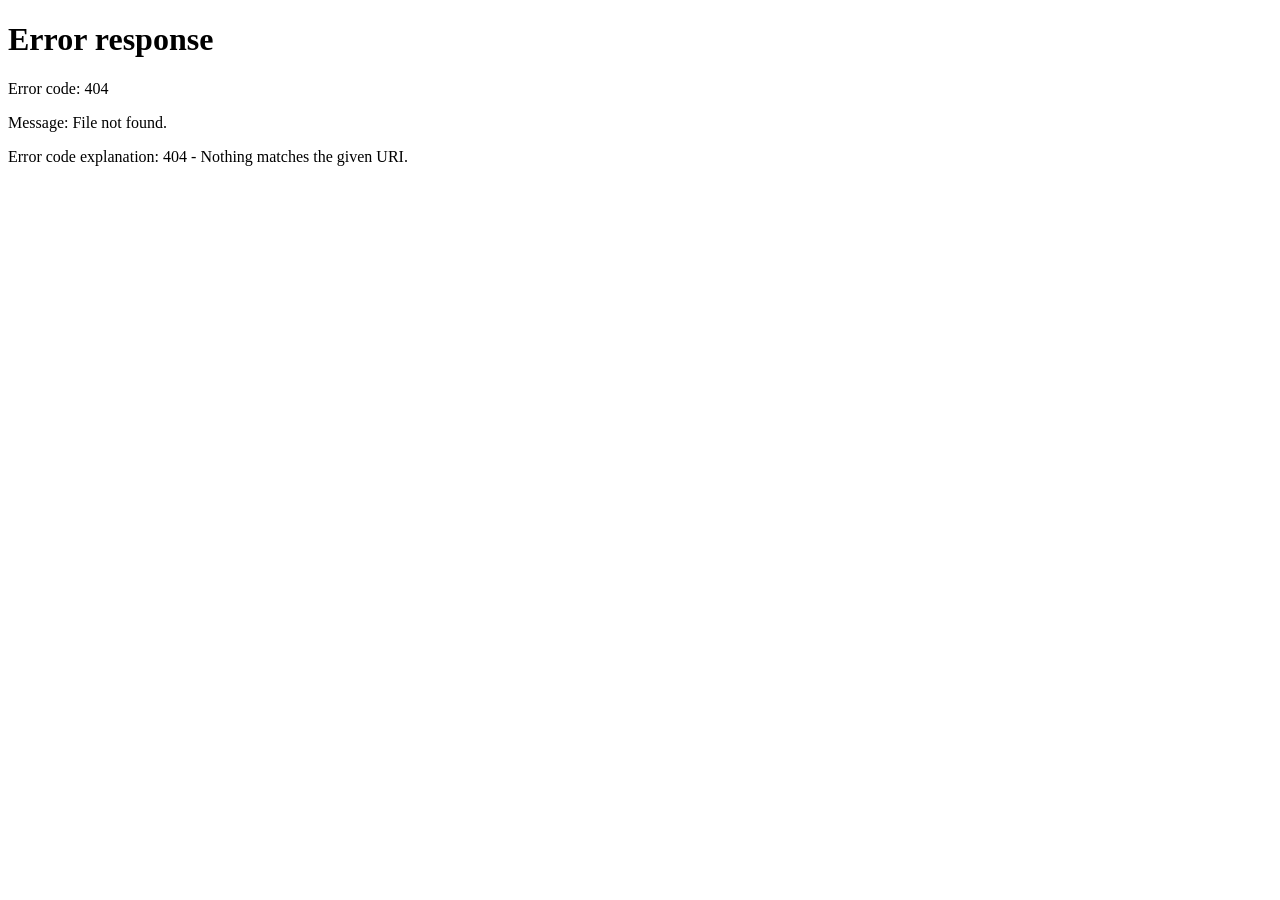
==== commit ff90d6a0: "WIP checkpoint: admin panel and public pages in progress Intermediate snapshot while the admin panel" ====
--- a/legal-notice-creepyx-470/index.html
+++ b/legal-notice-creepyx-470/index.html
@@ -2,324 +2,15 @@
 <html lang="en">
   <head>
     <meta charset="utf-8" />
-    <title>Legal Notice - CreepyX_470</title>
+    <title>Legal Notice has moved</title>
     <meta name="viewport" content="width=device-width, initial-scale=1" />
-    <meta name="description" content="This is the Imprint for CreepyX_470" />
-    <meta name="icbm" content="47.0179907,15.4020334" />
-    <meta name="geo.position" content="47.0179907;15.4020334" />
-    <meta name="geo.placename" content="Graz, Österreich" />
-    <link rel="canonical" href="https://tcd-studio.de/legal-notice-creepyx-470/" />
-    <meta property="og:title" content="Legal Notice - CreepyX_470" />
-    <meta property="og:description" content="This is the Imprint for CreepyX_470" />
-    <meta property="og:type" content="website" />
-    <meta property="og:site_name" content="TCD-Studio/Agency" />
-    <meta property="og:locale" content="en" />
-    <meta
-      property="og:image"
-      content="https://tcd-studio.de/images/1200x630/16336493/TCD-Studio-LogomitIcon-0CujKBZblyTViHeyjRNebg.png"
-    />
-    <meta property="og:url" content="https://tcd-studio.de/legal-notice-creepyx-470/" />
-    <link
-      rel="icon"
-      type="image/png"
-      href="/images/16x16/16356138/TCD-Studio-Logoohneschrift-gross-JT70FmUTbj_ha7UTW9FF7w-wK-10hrhv1epRSxcDGYMCA.png"
-      sizes="16x16"
-    />
-    <link
-      rel="icon"
-      type="image/png"
-      href="/images/32x32/16356138/TCD-Studio-Logoohneschrift-gross-JT70FmUTbj_ha7UTW9FF7w-wK-10hrhv1epRSxcDGYMCA.png"
-      sizes="32x32"
-    />
-    <link
-      rel="icon"
-      type="image/png"
-      href="/images/96x96/16356138/TCD-Studio-Logoohneschrift-gross-JT70FmUTbj_ha7UTW9FF7w-wK-10hrhv1epRSxcDGYMCA.png"
-      sizes="96x96"
-    />
-    <link
-      rel="apple-touch-icon-precomposed"
-      sizes="152x152"
-      href="/images/152x152/16356138/TCD-Studio-Logoohneschrift-gross-JT70FmUTbj_ha7UTW9FF7w-wK-10hrhv1epRSxcDGYMCA.png"
-    />
-    <link rel="stylesheet" media="screen" href="/webcard/static/app.min.1757408874.css" />
-    <link rel="stylesheet" media="screen" href="/css/theme.css" id="customcss" />
-    <script>
-      var webcard = window.webcard || {};
-      webcard.id = 1728389;
-      webcard.moduleId = 13865385;
-      webcard.culture = "en";
-      webcard.type = 2;
-      webcard.isEdit = false;
-      webcard.isMobile = /Android|webOS|iPhone|iPad|iPod|BlackBerry/i.test(navigator.userAgent);
-      webcard.isTouch = "ontouchstart" in window || navigator.msMaxTouchPoints > 0;
-      webcard.apiHost = location.host + "/api.php";
-      var extraPath = "";
-    </script>
-    <link rel="preload" as="style" href="/fonts/poppins.css" />
-    <link rel="stylesheet" media="print" onload="this.media='all'" href="/fonts/poppins.css" />
-    <noscript><link rel="stylesheet" href="/fonts/poppins.css" /></noscript>
-    <link rel="stylesheet" href="/css/pages/legal-notice-streamer.css" />
+    <meta name="robots" content="noindex" />
+    <link rel="canonical" href="http://127.0.0.1:8102/legal/creepyx-470/" />
+    <meta http-equiv="refresh" content="0; url=/legal/creepyx-470/" />
+    <style>body{font-family:Poppins,Arial,sans-serif;max-width:40rem;margin:4rem auto;padding:0 1rem;line-height:1.5;color:#111}a{color:#ff4747}</style>
   </head>
-  <body class="page-13865385 pagelayout-1 slogan culture-en">
-    <a href="#ed-713620362" class="wv-link-content button">Skip to main content</a>
-    <div class="ed-element ed-container banner preset-banner-v3-default parallax wv-clone" id="ed-713620380">
-      <div class="background">
-        <figure class="ed-element ed-image wv-bg" id="ed-713620383">
-          <div
-            class="background-image-holder ed-lazyload"
-            data-background='url("/images/1920/5283903/pexels-photo-860379.jpeg")'
-          ></div>
-        </figure>
-      </div>
-      <div class="overlay" style="background-color: rgba(0, 0, 0, 0.51)"></div>
-      <div class="inner" data-parallax-amount="50">
-        <div
-          class="ed-element ed-reference ed-reference-container flex-justify-content-space-between flex-align-items-center wv-boxed menu-wrapper wv-overflow_visible preset-menu-v2-default"
-          id="ed-713620386"
-          data-reference="713619948"
-        >
-          <div class="inner">
-            <div class="ed-element ed-logo logo" id="ed-713619951">
-              <a href="/"
-                ><img
-                  src="/images/218/16332534/TCD-Studio-LogoohneIcon-wagerecht-x0y5LHULFifqLQb0SZXRUw.png"
-                  alt="TCD-Studio/Agency"
-                  srcset="/images/436/16332534/TCD-Studio-LogoohneIcon-wagerecht-x0y5LHULFifqLQb0SZXRUw.png 2x"
-              /></a>
-            </div>
-            <nav class="ed-element ed-menu wv-custom" id="ed-713619954">
-              <ul class="menu-level-0">
-                <li class="first"><a href="/#ed-713619942" class="wv-link-elm first">Home</a></li>
-                <li><a href="/#ed-713620344" class="wv-link-elm">About us</a></li>
-                <li><a href="/#ed-713620002" class="wv-link-elm">Services</a></li>
-                <li><a href="/#ed-713620074" class="wv-link-elm">Projects</a></li>
-                <li><a href="/#ed-713620098" class="wv-link-elm">Team</a></li>
-                <li class="end"><a href="/#ed-713620122" class="wv-link-elm last">Contact</a></li>
-              </ul>
-            </nav>
-            <div class="ed-element ed-container mobile-cont wv-overflow_visible" id="ed-713619957">
-              <div class="inner">
-                <figure class="ed-element ed-icon" id="ed-713619960">
-                  <a href="tel:+4369981865094"
-                    ><svg
-                      xmlns="http://www.w3.org/2000/svg"
-                      viewBox="170 -787 659 875"
-                      data-icon="ico-phone"
-                      preserveAspectRatio="xMidYMid"
-                    >
-                      <path
-                        d="M390.7 -496.7C270.4 -427.2 453.9 -83.1 585.6 -159.1L707.7 52.3C652.1 84.4 605.2 104.6 540.8 67.8 362 -34.4 165.2 -375.1 170.8 -578.3c1.9 -70.6 43.6 -98.3 97.9 -129.7 23.3 40.4 98.6 170.8 122 211.3zm50.4 -5.7c-13 7.5 -29.7 3.1 -37.3 -10l-115 -199.3c-7.5 -13 -3.1 -29.7 10 -37.3l60.5 -34.9c13 -7.5 29.7 -3.1 37.3 10L511.7 -574.6c7.5 13 3.1 29.7 -10 37.2l-60.6 35zM755.5 42.1c-13 7.5 -29.7 3.1 -37.3 -10l-115 -199.3c-7.5 -13 -3.1 -29.7 10 -37.3l60.5 -34.9c13 -7.5 29.7 -3.1 37.3 10L826.1 -30.1c7.5 13 3.1 29.7 -10 37.3l-60.6 34.9z"
-                      ></path></svg
-                  ></a>
-                </figure>
-                <div class="ed-element ed-html menu-trigger" id="ed-713619963">
-                  <div class="menu-trigger-box"><div class="menu-trigger-inner"></div></div>
-                </div>
-              </div>
-            </div>
-          </div>
-        </div>
-        <div class="ed-element ed-container wv-boxed wv-spacer banner-content" id="ed-713620389">
-          <div class="inner" data-parallax-amount="40">
-            <div class="ed-element ed-spacer" id="ed-713620401"><div style="height: 25px" class="space"></div></div>
-          </div>
-        </div>
-        <div class="ed-element ed-container preset-separator-v3-diagonal full-width" id="ed-713620407">
-          <div class="inner" data-parallax-amount="50">
-            <div class="ed-element ed-html separator-container" id="ed-713620410">
-              <svg
-                class="double-triangle"
-                xmlns="http://www.w3.org/2000/svg"
-                version="1.1"
-                width="100%"
-                height="100"
-                viewBox="0 0 100 100"
-                preserveAspectRatio="none"
-              >
-                <path class="path1" d="M0 0 L50 100 L100 0 Z"></path>
-                <path class="path2" d="M50 100 L100 40 L100 0 Z"></path>
-                <path class="path3" d="M0 40 L50 100 L0 0 Z"></path>
-              </svg>
-
-              <svg
-                class="circle"
-                xmlns="http://www.w3.org/2000/svg"
-                version="1.1"
-                width="100%"
-                height="100"
-                viewBox="0 0 100 100"
-                preserveAspectRatio="none"
-              >
-                <path class="path1" d="M0 100 C40 0 60 0 100 100 Z"></path>
-              </svg>
-
-              <svg
-                class="polygon1"
-                width="100%"
-                height="100%"
-                viewBox="0 0 1280 140"
-                preserveAspectRatio="none"
-                xmlns="http://www.w3.org/2000/svg"
-              >
-                <path class="path1" d="M0 70.35l320-49.24 640 98.49 320-49.25V140H0V70.35z"></path>
-              </svg>
-            </div>
-          </div>
-        </div>
-      </div>
-    </div>
-    <div class="ed-element ed-container wv-boxed wv-spacer" id="ed-713620362">
-      <div class="inner">
-        <div class="ed-element ed-headline custom-theme" id="ed-713620365">
-          <h2 class="center"><span class="color-primary">L</span>egal Notice CreepyX_470</h2>
-        </div>
-        <div class="ed-element ed-spacer" id="ed-713620368"><div style="height: 16px" class="space"></div></div>
-        <div class="ed-element ed-text custom-theme" id="ed-713620371">
-          <p>
-            <strong>Legal Disclosure (according to §5 ECG – Austria)</strong><br /><strong
-              >Responsible for content / Streamer:</strong
-            ><br />CreepyX_470<br />Managed by TCD-Studio/Agency
-          </p>
-          <p>
-            <strong>Management / Contact Information:</strong><br />TCD-Studio/Agency<br />Bahnhofstraße 22<br />8054
-            Graz, Austria<br />Phone: +43 699 81865094<br />Email (Management):
-            <a href="mailto:kontakt@tcd-studio.de">kontakt@tcd-studio.de</a><br />Website:
-            <a href="https://tcd-studio.de">https://tcd-studio.de</a>
-          </p>
-          <em
-            ><strong>Important Notice:</strong><br />
-            This address is strictly for official authorities and regulatory matters only. No packages or general mail
-            will be accepted.</em
-          >
-          <p>
-            <strong>Direct Contact to Creator:</strong><br />For direct inquiries explicitly intended for the creator
-            (CreepyX_470), please send an email to:<br /><a href="mailto:creepyx_470@tcd-studio.de"
-              >creepyx_470@tcd-studio.de</a
-            >
-          </p>
-          <p>
-            <strong>Business Purpose:</strong><br />CreepyX_470 is a content creator and streamer.<br />TCD-Studio acts
-            as management, providing support in digital media, marketing, and creative services.
-          </p>
-          <p><strong>Legal Form of Management:</strong></p>
-          <p>Sole proprietorship (Einzelunternehmen)<br />Member of the Austrian Economic Chamber (WKO)</p>
-          <p>
-            <strong>Regulatory Authority:</strong><br />Municipal District Office of Graz<br />Applicable legal
-            regulations: <a href="https://www.ris.bka.gv.at">https://www.ris.bka.gv.at</a>
-          </p>
-          <p>
-            <strong>Disclaimer</strong><br />All content on this website and associated platforms has been created with
-            care. Nevertheless, we assume no liability for the accuracy, completeness, or timeliness of the information
-            provided. Use of the content is at your own risk.
-          </p>
-          <p>
-            Despite careful control of content, we do not accept liability for external links. The content of linked
-            pages is the sole responsibility of their operators.
-          </p>
-          <p>
-            <strong>Copyright Notice</strong><br />All images, graphics, and media used on this website or associated
-            platforms are subject to copyright and are the intellectual property of their respective creators,
-            CreepyX_470, or TCD-Studio/Agency, unless otherwise stated. Unauthorized use, reproduction, or distribution
-            is prohibited and may result in legal action.
-          </p>
-          <p>
-            <strong>Website-Disclaimer</strong><br />This legal notice may only be used for CreepyX_470 projects, and
-            this list contains all authorized links for this legal notice
-          </p>
-          <p>- *.creepyx.com</p>
-          <p>
-            <strong>EU Online Dispute Resolution</strong><br />The European Commission provides a platform for online
-            dispute resolution (ODR):<br /><a href="https://ec.europa.eu/consumers/odr"
-              >https://ec.europa.eu/consumers/odr</a
-            ><br />We are not obligated to participate in such dispute resolution procedures.
-          </p>
-        </div>
-        <div class="ed-element ed-spacer" id="ed-713620374"><div style="height: 32px" class="space"></div></div>
-      </div>
-    </div>
-    <div
-      class="ed-element ed-reference ed-reference-container wv-boxed wv-spacer full-width footer-saga-content footer preset-footer-saga-v3-default bg-text"
-      id="ed-713620359"
-      data-reference="713620275"
-    >
-      <div class="inner">
-        <div class="ed-element ed-container footer-saga-box" id="ed-713620278">
-          <div class="inner">
-            <div class="ed-element ed-spacer" id="ed-713620281"><div class="space"></div></div>
-            <figure class="ed-element ed-image logo" id="ed-713620284">
-              <img
-                alt="TCD-Studio/Agency"
-                src="data:image/svg+xml,%3Csvg%20width='223'%20viewBox='0%200%20223%2062.9365234375'%20xmlns='http://www.w3.org/2000/svg'%3E%3Crect%20width='223'%20height='62.9365234375'%20style='fill:%20%23F7F7F7'%20/%3E%3C/svg%3E"
-                data-src="/images/223/16332534/TCD-Studio-LogoohneIcon-wagerecht-x0y5LHULFifqLQb0SZXRUw.png"
-                class="ed-lazyload"
-                srcset="
-                  data:image/svg+xml,%3Csvg%20width='223'%20viewBox='0%200%20223%2062.9365234375'%20xmlns='http://www.w3.org/2000/svg'%3E%3Crect%20width='223'%20height='62.9365234375'%20style='fill:%20%23F7F7F7'%20/%3E%3C/svg%3E 1w
-                "
-                data-srcset="/images/446/16332534/TCD-Studio-LogoohneIcon-wagerecht-x0y5LHULFifqLQb0SZXRUw.png 2x"
-              />
-            </figure>
-            <div class="ed-element ed-spacer" id="ed-713620287"><div style="height: 16px" class="space"></div></div>
-            <div class="ed-element ed-text custom-theme" id="ed-713620290">
-              <p style="text-align: center">Bahnhofstraße 22</p>
-              <p style="text-align: center">Graz, Österreich</p>
-              <p style="text-align: center">8054</p>
-              <p class="zweitstelle" style="text-align: center" lang="de">
-                Zweitstelle von<br /><span class="nowrap">TCD-Studio/Agency</span> (AT)
-              </p>
-            </div>
-            <div class="ed-element ed-spacer" id="ed-713620293"><div style="height: 16px" class="space"></div></div>
-            <div class="ed-element ed-text custom-theme" id="ed-713620296">
-              <ul>
-                <li style="text-align: center"><a href="/legal-notice/">Legal Notice</a></li>
-                <li style="text-align: center"><a href="/privacy/">Privacy Policy</a></li>
-              </ul>
-            </div>
-          </div>
-        </div>
-        <div class="ed-element ed-container footer-saga-box wv-overflow_hidden" id="ed-713620299">
-          <div class="inner">
-            <div class="ed-element ed-headline custom-theme" id="ed-713620302"><h3>Navigation</h3></div>
-            <div class="ed-element ed-spacer" id="ed-713620305"><div style="height: 16px" class="space"></div></div>
-            <nav class="ed-element ed-menu wv-custom" id="ed-713620308">
-              <ul class="menu-level-0">
-                <li class="first"><a href="/#ed-713619942" class="wv-link-elm first">Home</a></li>
-                <li><a href="/#ed-713620344" class="wv-link-elm">About us</a></li>
-                <li><a href="/#ed-713620002" class="wv-link-elm">Services</a></li>
-                <li><a href="/#ed-713620074" class="wv-link-elm">Projects</a></li>
-                <li><a href="/#ed-713620098" class="wv-link-elm">Team</a></li>
-                <li class="end"><a href="/#ed-713620122" class="wv-link-elm last">Contact</a></li>
-              </ul>
-            </nav>
-          </div>
-        </div>
-        <div class="ed-element ed-container footer-saga-box" id="ed-713620311">
-          <div class="inner">
-            <div class="ed-element ed-headline custom-theme" id="ed-713620314"><h3>Social Media</h3></div>
-            <div class="ed-element ed-spacer" id="ed-713620317"><div style="height: 16px" class="space"></div></div>
-            <figure class="ed-element ed-icon" id="ed-713620332">
-              <a href="#!next" class="wv-link-elm"
-                ><svg
-                  xmlns="http://www.w3.org/2000/svg"
-                  viewBox="0 -384 384 384"
-                  data-icon="ion-social-instagram"
-                  preserveAspectRatio="xMidYMid"
-                  style="overflow: hidden"
-                >
-                  <path
-                    d="M112 -192c0 -53 27 -80 80 -80s80 27 80 80s-27 80 -80 80s-80 -27 -80 -80zM113 -271c-14 14 -23 29 -28 47h-85v-112c0 -13 4 -25 14 -34s22 -14 35 -14h288c13 -0 24 5 33 14s14 21 14 34v112h-84c-5 -18 -14 -33 -28 -47c-22 -22 -49 -33 -80 -33s-57 11 -79 33zM352 -300v-39c0 -4 -2 -7 -4 -9s-5 -4 -9 -4h-38c-4 -0 -7 2 -9 4s-4 5 -4 9v39c0 4 2 7 4 9s5 3 9 3h38c4 -0 7 -1 9 -3s4 -5 4 -9zM272 -113c22 -22 32 -48 32 -79h80v144c0 13 -5 24 -14 34s-20 14 -33 14h-288c-13 -0 -24 -4 -34 -14s-15 -21 -15 -34v-144h81c0 31 10 57 32 79s48 33 79 33s58 -11 80 -33z"
-                    style="stroke-width: 0px"
-                  ></path></svg
-              ></a>
-            </figure>
-            <div class="ed-element ed-text custom-theme" id="ed-713620335">
-              <p><a href="/coming-soon">Instagram</a></p>
-            </div>
-          </div>
-        </div>
-      </div>
-    </div>
-    <script src="/webcard/static/app.bundle.1757408891.js"></script>
-    <script src="/js/site.js"></script>
+  <body>
+    <h1>This legal notice has moved</h1>
+    <p>You are being forwarded. If nothing happens, please follow this link: <a href="/legal/creepyx-470/">http://127.0.0.1:8102/legal/creepyx-470/</a></p>
   </body>
 </html>
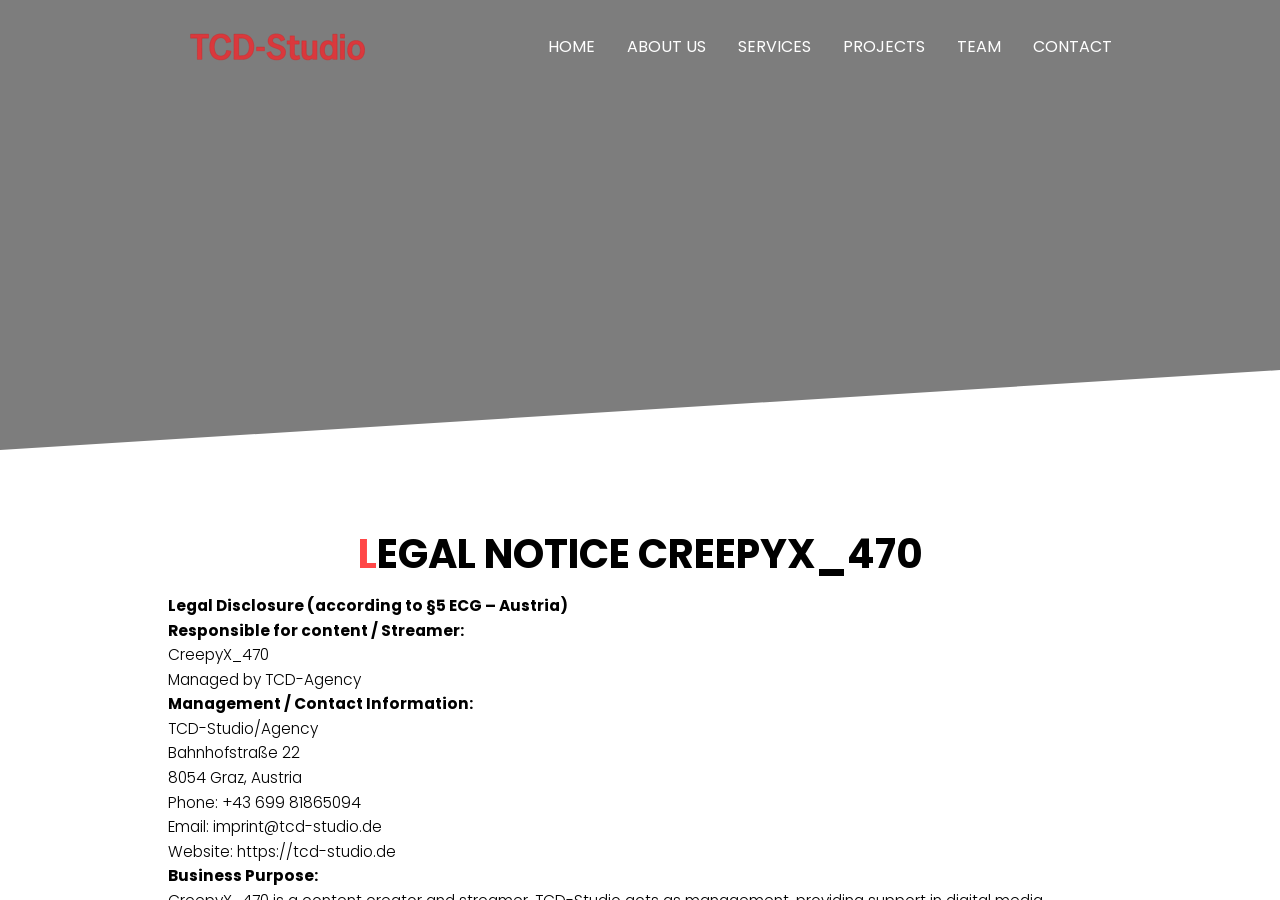
==== commit 1398433f: "Add admin panel, public pages and the imprint publishing pipeline - admin/: setup with one-time toke" ====
--- a/legal-notice-creepyx-470/index.html
+++ b/legal-notice-creepyx-470/index.html
@@ -5,12 +5,12 @@
     <title>Legal Notice has moved</title>
     <meta name="viewport" content="width=device-width, initial-scale=1" />
     <meta name="robots" content="noindex" />
-    <link rel="canonical" href="http://127.0.0.1:8102/legal/creepyx-470/" />
+    <link rel="canonical" href="https://tcd-studio.de/legal/creepyx-470/" />
     <meta http-equiv="refresh" content="0; url=/legal/creepyx-470/" />
     <style>body{font-family:Poppins,Arial,sans-serif;max-width:40rem;margin:4rem auto;padding:0 1rem;line-height:1.5;color:#111}a{color:#ff4747}</style>
   </head>
   <body>
     <h1>This legal notice has moved</h1>
-    <p>You are being forwarded. If nothing happens, please follow this link: <a href="/legal/creepyx-470/">http://127.0.0.1:8102/legal/creepyx-470/</a></p>
+    <p>You are being forwarded. If nothing happens, please follow this link: <a href="/legal/creepyx-470/">https://tcd-studio.de/legal/creepyx-470/</a></p>
   </body>
 </html>
